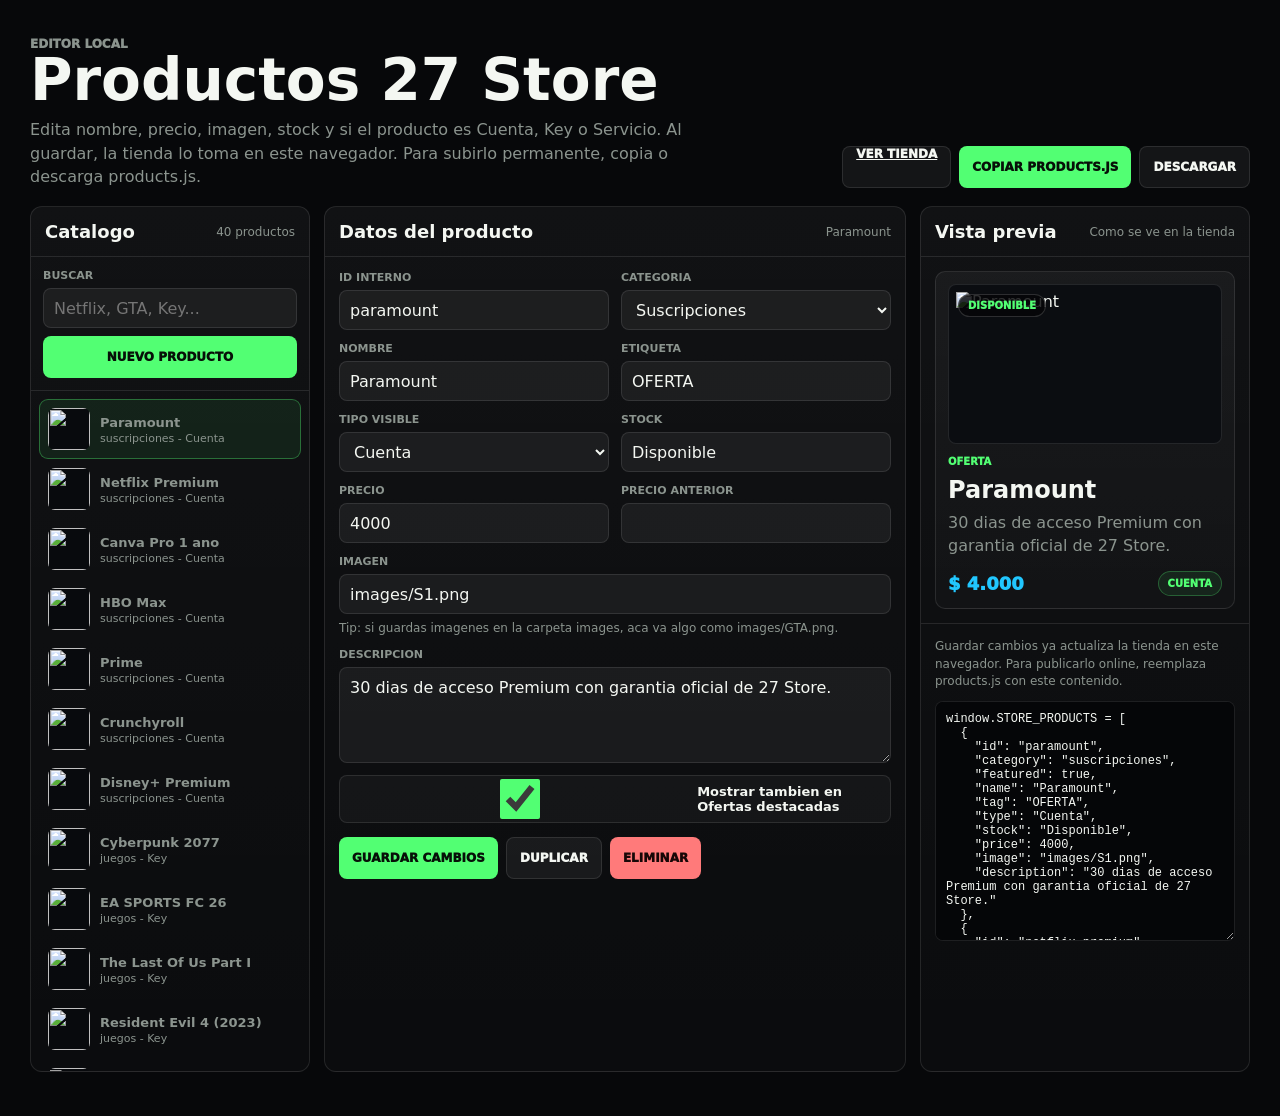
==== admin.html @ c6a61764 "Actualizar tienda completa" ====
<!DOCTYPE html>
<html lang="es">
<head>
  <meta charset="UTF-8">
  <meta name="viewport" content="width=device-width, initial-scale=1.0">
  <title>Editor 27 Store</title>
  <style>
    :root{--bg:#07080a;--panel:#101216;--line:rgba(255,255,255,.1);--text:#f4f7f2;--muted:#8b948e;--accent:#52ff73;--blue:#21c7ff;--danger:#ff7a7a}
    *{box-sizing:border-box}body{margin:0;min-height:100vh;background:var(--bg);color:var(--text);font-family:Inter,ui-sans-serif,system-ui,-apple-system,BlinkMacSystemFont,"Segoe UI",sans-serif}button,input,select,textarea{font:inherit}button{cursor:pointer;border:0}.wrap{width:min(1220px,calc(100% - 28px));margin:0 auto;padding:26px 0 44px}.top{display:flex;align-items:flex-end;justify-content:space-between;gap:18px;margin-bottom:18px}.eyebrow{margin:0 0 8px;color:var(--accent);font-size:12px;font-weight:1000;text-transform:uppercase}.top h1{margin:0;font-size:clamp(34px,5vw,58px);line-height:.95}.top p{margin:10px 0 0;max-width:680px;color:var(--muted);line-height:1.45}.top-actions{display:flex;gap:8px;flex-wrap:wrap}.btn{min-height:42px;border-radius:8px;padding:0 13px;background:var(--accent);color:#071008;font-size:12px;font-weight:1000;text-transform:uppercase}.btn.secondary{border:1px solid var(--line);background:rgba(255,255,255,.055);color:var(--text)}.btn.danger{background:var(--danger);color:#170707}.grid{display:grid;grid-template-columns:280px minmax(0,1fr) 330px;gap:14px}.panel{border:1px solid var(--line);border-radius:12px;background:linear-gradient(180deg,rgba(255,255,255,.045),rgba(255,255,255,.018));overflow:hidden}.panel-head{display:flex;align-items:center;justify-content:space-between;gap:10px;padding:14px;border-bottom:1px solid var(--line)}.panel-head h2{margin:0;font-size:18px}.small{color:var(--muted);font-size:12px}.list-tools{display:grid;gap:8px;padding:12px;border-bottom:1px solid var(--line)}.field{display:grid;gap:6px}.field label{color:var(--muted);font-size:11px;font-weight:900;text-transform:uppercase}.field input,.field select,.field textarea{width:100%;min-height:40px;border:1px solid var(--line);border-radius:8px;background:rgba(255,255,255,.055);color:var(--text);padding:0 10px}.field textarea{min-height:96px;padding:10px;resize:vertical}.product-list{max-height:680px;overflow:auto;padding:8px}.product-row{width:100%;display:grid;grid-template-columns:42px 1fr;gap:10px;align-items:center;border:1px solid transparent;border-radius:9px;padding:8px;background:transparent;color:var(--text);text-align:left}.product-row:hover,.product-row.active{border-color:rgba(82,255,115,.35);background:rgba(82,255,115,.08)}.product-row img{width:42px;height:42px;border-radius:7px;object-fit:contain;background:#080a0d}.product-row strong{display:block;font-size:13px}.product-row span{display:block;margin-top:2px;color:var(--muted);font-size:11px}.form-grid{display:grid;grid-template-columns:repeat(2,1fr);gap:12px;padding:14px}.field.wide{grid-column:1 / -1}.check-row{display:flex;align-items:center;gap:8px;min-height:40px;border:1px solid var(--line);border-radius:8px;background:rgba(255,255,255,.035);padding:0 10px;color:var(--text);font-size:13px;font-weight:800}.check-row input{accent-color:var(--accent)}.form-actions{display:flex;gap:8px;flex-wrap:wrap;padding:0 14px 14px}.preview{padding:14px}.card{position:relative;min-height:320px;display:flex;flex-direction:column;justify-content:space-between;border:1px solid var(--line);border-radius:10px;padding:12px;background:linear-gradient(180deg,rgba(255,255,255,.045),rgba(255,255,255,.018));overflow:hidden}.card img{width:100%;height:160px;object-fit:contain;object-position:center;border:1px solid var(--line);border-radius:8px;background:#0b0d11;padding:7px}.tag,.type,.stock{display:inline-flex;width:max-content;border-radius:999px;font-size:10px;font-weight:1000;text-transform:uppercase}.tag{margin-top:12px;color:var(--accent)}.type{border:1px solid rgba(82,255,115,.28);padding:6px 9px;background:rgba(82,255,115,.08);color:var(--accent)}.stock{position:absolute;top:22px;left:22px;border:1px solid rgba(255,255,255,.16);padding:5px 9px;background:rgba(5,6,8,.82);color:var(--accent)}.card h3{margin:7px 0;font-size:24px}.card p{margin:0;color:var(--muted);line-height:1.45}.price-row{display:flex;align-items:center;justify-content:space-between;gap:10px;margin-top:14px}.price{color:var(--blue);font-size:18px;font-weight:1000}.old{margin-left:6px;color:var(--muted);font-size:12px;text-decoration:line-through}.output{display:grid;gap:10px;padding:14px;border-top:1px solid var(--line)}.output textarea{width:100%;min-height:240px;border:1px solid var(--line);border-radius:8px;background:#050608;color:var(--text);padding:10px;font-family:Consolas,monospace;font-size:12px;resize:vertical}.status{min-height:18px;color:var(--muted);font-size:12px}.hint{margin:0;color:var(--muted);font-size:12px;line-height:1.45}.image-note{color:var(--muted);font-size:12px;line-height:1.35}@media (max-width:1020px){.grid{grid-template-columns:1fr}.product-list{max-height:320px}.top{display:grid}.form-grid{grid-template-columns:1fr}}@media (max-width:560px){.wrap{width:min(100% - 20px,1220px);padding-top:18px}.top-actions,.form-actions{display:grid}.btn{width:100%}}
  </style>
</head>
<body>
  <main class="wrap">
    <header class="top">
      <div>
        <p class="eyebrow">Editor local</p>
        <h1>Productos 27 Store</h1>
        <p>Edita nombre, precio, imagen, stock y si el producto es Cuenta, Key o Servicio. Al guardar, la tienda lo toma en este navegador. Para subirlo permanente, copia o descarga products.js.</p>
      </div>
      <div class="top-actions">
        <a class="btn secondary" href="index.html">Ver tienda</a>
        <button class="btn" id="copy-output" type="button">Copiar products.js</button>
        <button class="btn secondary" id="download-output" type="button">Descargar</button>
      </div>
    </header>

    <section class="grid">
      <aside class="panel">
        <div class="panel-head">
          <h2>Catalogo</h2>
          <span class="small" id="count-label"></span>
        </div>
        <div class="list-tools">
          <div class="field">
            <label for="search">Buscar</label>
            <input id="search" type="search" placeholder="Netflix, GTA, Key...">
          </div>
          <button class="btn" id="new-product" type="button">Nuevo producto</button>
        </div>
        <div class="product-list" id="product-list"></div>
      </aside>

      <section class="panel">
        <div class="panel-head">
          <h2>Datos del producto</h2>
          <span class="small" id="selected-label"></span>
        </div>
        <form class="form-grid" id="product-form">
          <div class="field">
            <label for="id">ID interno</label>
            <input id="id" name="id" required>
          </div>
          <div class="field">
            <label for="category">Categoria</label>
            <select id="category" name="category">
              <option value="suscripciones">Suscripciones</option>
              <option value="juegos">PC</option>
              <option value="ps">PS4/PS5</option>
              <option value="keys">Keys</option>
              <option value="social">Social</option>
            </select>
          </div>
          <div class="field">
            <label for="name">Nombre</label>
            <input id="name" name="name" required>
          </div>
          <div class="field">
            <label for="tag">Etiqueta</label>
            <input id="tag" name="tag" placeholder="OFERTA, PC, PS5...">
          </div>
          <div class="field">
            <label for="type">Tipo visible</label>
            <select id="type" name="type">
              <option>Cuenta</option>
              <option>Key</option>
              <option>Servicio</option>
            </select>
          </div>
          <div class="field">
            <label for="stock">Stock</label>
            <input id="stock" name="stock" placeholder="Disponible">
          </div>
          <div class="field">
            <label for="price">Precio</label>
            <input id="price" name="price" type="number" min="0" step="1">
          </div>
          <div class="field">
            <label for="oldPrice">Precio anterior</label>
            <input id="oldPrice" name="oldPrice" type="number" min="0" step="1">
          </div>
          <div class="field wide">
            <label for="image">Imagen</label>
            <input id="image" name="image" placeholder="images/mi-imagen.png">
            <span class="image-note">Tip: si guardas imagenes en la carpeta images, aca va algo como images/GTA.png.</span>
          </div>
          <div class="field wide">
            <label for="description">Descripcion</label>
            <textarea id="description" name="description"></textarea>
          </div>
          <label class="check-row field wide">
            <input id="featured" name="featured" type="checkbox">
            Mostrar tambien en Ofertas destacadas
          </label>
        </form>
        <div class="form-actions">
          <button class="btn" id="save-product" type="button">Guardar cambios</button>
          <button class="btn secondary" id="duplicate-product" type="button">Duplicar</button>
          <button class="btn danger" id="delete-product" type="button">Eliminar</button>
        </div>
      </section>

      <aside class="panel">
        <div class="panel-head">
          <h2>Vista previa</h2>
          <span class="small">Como se ve en la tienda</span>
        </div>
        <div class="preview">
          <article class="card">
            <span class="stock" id="preview-stock">Disponible</span>
            <img id="preview-image" src="" alt="">
            <div>
              <span class="tag" id="preview-tag">OFERTA</span>
              <h3 id="preview-name">Producto</h3>
              <p id="preview-description">Descripcion del producto.</p>
            </div>
            <div class="price-row">
              <strong class="price" id="preview-price">$0</strong>
              <span class="type" id="preview-type">Cuenta</span>
            </div>
          </article>
        </div>
        <div class="output">
          <p class="hint">Guardar cambios ya actualiza la tienda en este navegador. Para publicarlo online, reemplaza products.js con este contenido.</p>
          <textarea id="output" spellcheck="false"></textarea>
          <div class="status" id="status"></div>
        </div>
      </aside>
    </section>
  </main>

  <script src="products.js"></script>
  <script>
    const money = new Intl.NumberFormat("es-AR", { style: "currency", currency: "ARS", maximumFractionDigits: 0 });
    const PRODUCTS_KEY = "27store-products-v1";
    const loadSavedProducts = () => {
      try {
        const savedProducts = JSON.parse(localStorage.getItem(PRODUCTS_KEY) || "null");
        if (Array.isArray(savedProducts) && savedProducts.length > 0) return savedProducts;
      } catch { localStorage.removeItem(PRODUCTS_KEY); }
      return window.STORE_PRODUCTS || [];
    };
    const products = loadSavedProducts().map((product) => ({ ...product }));
    const fields = ["id", "category", "name", "tag", "type", "stock", "price", "oldPrice", "image", "description"];
    let selectedIndex = 0;

    const list = document.querySelector("#product-list");
    const form = document.querySelector("#product-form");
    const search = document.querySelector("#search");
    const output = document.querySelector("#output");
    const status = document.querySelector("#status");
    const countLabel = document.querySelector("#count-label");
    const selectedLabel = document.querySelector("#selected-label");

    const slugify = (value) => String(value || "producto").toLowerCase().normalize("NFD").replace(/[\u0300-\u036f]/g, "").replace(/[^a-z0-9]+/g, "-").replace(/^-+|-+$/g, "") || "producto";
    const formatPrice = (value) => Number(value) > 0 ? money.format(Number(value)) : "A consultar";
    const current = () => products[selectedIndex] || products[0];
    const safeNumber = (value) => Math.max(0, Number(value) || 0);

    const makeExport = () => `window.STORE_PRODUCTS = ${JSON.stringify(products, null, 2)};\n`;
    const persistProducts = () => {
      localStorage.setItem(PRODUCTS_KEY, JSON.stringify(products));
    };

    const updateOutput = () => {
      output.value = makeExport();
      countLabel.textContent = `${products.length} productos`;
    };

    const renderList = () => {
      const term = search.value.trim().toLowerCase();
      list.innerHTML = products.map((product, index) => ({ product, index }))
        .filter(({ product }) => !term || `${product.name} ${product.category} ${product.type} ${product.tag}`.toLowerCase().includes(term))
        .map(({ product, index }) => `
          <button class="product-row ${index === selectedIndex ? "active" : ""}" type="button" data-index="${index}">
            <img src="${product.image || ""}" alt="">
            <span><strong>${product.name || "Sin nombre"}</strong><span>${product.category} - ${product.type || "Sin tipo"}</span></span>
          </button>`).join("") || '<p class="hint">No hay productos con esa busqueda.</p>';
    };

    const fillForm = () => {
      const product = current();
      if (!product) return;
      fields.forEach((name) => { form.elements[name].value = product[name] ?? ""; });
      form.elements.featured.checked = Boolean(product.featured);
      selectedLabel.textContent = product.name || "Producto nuevo";
      renderPreview();
    };

    const readForm = () => {
      const product = {
        id: slugify(form.elements.id.value || form.elements.name.value),
        category: form.elements.category.value,
        name: form.elements.name.value.trim() || "Producto nuevo",
        tag: form.elements.tag.value.trim() || form.elements.category.value,
        type: form.elements.type.value,
        stock: form.elements.stock.value.trim() || "Disponible",
        price: safeNumber(form.elements.price.value),
        image: form.elements.image.value.trim(),
        description: form.elements.description.value.trim()
      };
      const oldPrice = safeNumber(form.elements.oldPrice.value);
      if (oldPrice > 0) product.oldPrice = oldPrice;
      if (form.elements.featured.checked) product.featured = true;
      return product;
    };

    const renderPreview = () => {
      const product = readForm();
      document.querySelector("#preview-stock").textContent = product.stock;
      document.querySelector("#preview-image").src = product.image;
      document.querySelector("#preview-image").alt = product.name;
      document.querySelector("#preview-tag").textContent = product.tag;
      document.querySelector("#preview-name").textContent = product.name;
      document.querySelector("#preview-description").textContent = product.description || "Sin descripcion.";
      document.querySelector("#preview-price").innerHTML = `${formatPrice(product.price)}${product.oldPrice ? ` <span class="old">${formatPrice(product.oldPrice)}</span>` : ""}`;
      document.querySelector("#preview-type").textContent = product.type;
    };

    const saveCurrent = () => {
      const updatedProduct = readForm();
      products[selectedIndex] = updatedProduct;
      selectedIndex = products.findIndex((product) => product === updatedProduct);
      if (selectedIndex < 0) selectedIndex = 0;
      persistProducts();
      renderList();
      fillForm();
      updateOutput();
      status.textContent = "Cambios guardados. Si abris la tienda en este navegador, ya aparecen.";
    };

    const selectProduct = (index) => {
      selectedIndex = index;
      renderList();
      fillForm();
      status.textContent = "";
    };

    list.addEventListener("click", (event) => {
      const row = event.target.closest("[data-index]");
      if (row) selectProduct(Number(row.dataset.index));
    });
    search.addEventListener("input", renderList);
    form.addEventListener("input", () => { renderPreview(); status.textContent = "Tenes cambios sin guardar."; });
    document.querySelector("#save-product").addEventListener("click", saveCurrent);
    document.querySelector("#new-product").addEventListener("click", () => {
      products.unshift({ id: "producto-nuevo", category: "juegos", name: "Producto nuevo", tag: "PC", type: "Key", stock: "Disponible", price: 0, image: "images/", description: "Descripcion del producto." });
      selectedIndex = 0;
      search.value = "";
      renderList();
      fillForm();
      persistProducts();
      updateOutput();
      status.textContent = "Producto nuevo creado. Completa los datos y toca Guardar cambios.";
    });
    document.querySelector("#duplicate-product").addEventListener("click", () => {
      const copy = { ...readForm(), id: `${slugify(form.elements.name.value)}-copia`, name: `${form.elements.name.value || "Producto"} copia` };
      products.splice(selectedIndex + 1, 0, copy);
      selectProduct(selectedIndex + 1);
      persistProducts();
      updateOutput();
      status.textContent = "Producto duplicado. Ajusta los datos y toca Guardar cambios.";
    });
    document.querySelector("#delete-product").addEventListener("click", () => {
      if (products.length <= 1) return;
      products.splice(selectedIndex, 1);
      selectedIndex = Math.max(0, selectedIndex - 1);
      renderList();
      fillForm();
      persistProducts();
      updateOutput();
      status.textContent = "Producto eliminado del editor.";
    });
    document.querySelector("#copy-output").addEventListener("click", async () => {
      saveCurrent();
      await navigator.clipboard.writeText(output.value);
      status.textContent = "products.js copiado al portapapeles.";
    });
    document.querySelector("#download-output").addEventListener("click", () => {
      saveCurrent();
      const blob = new Blob([output.value], { type: "text/javascript" });
      const link = document.createElement("a");
      link.href = URL.createObjectURL(blob);
      link.download = "products.js";
      link.click();
      URL.revokeObjectURL(link.href);
      status.textContent = "Archivo descargado como products.js.";
    });

    renderList();
    fillForm();
    updateOutput();
  </script>
</body>
</html>
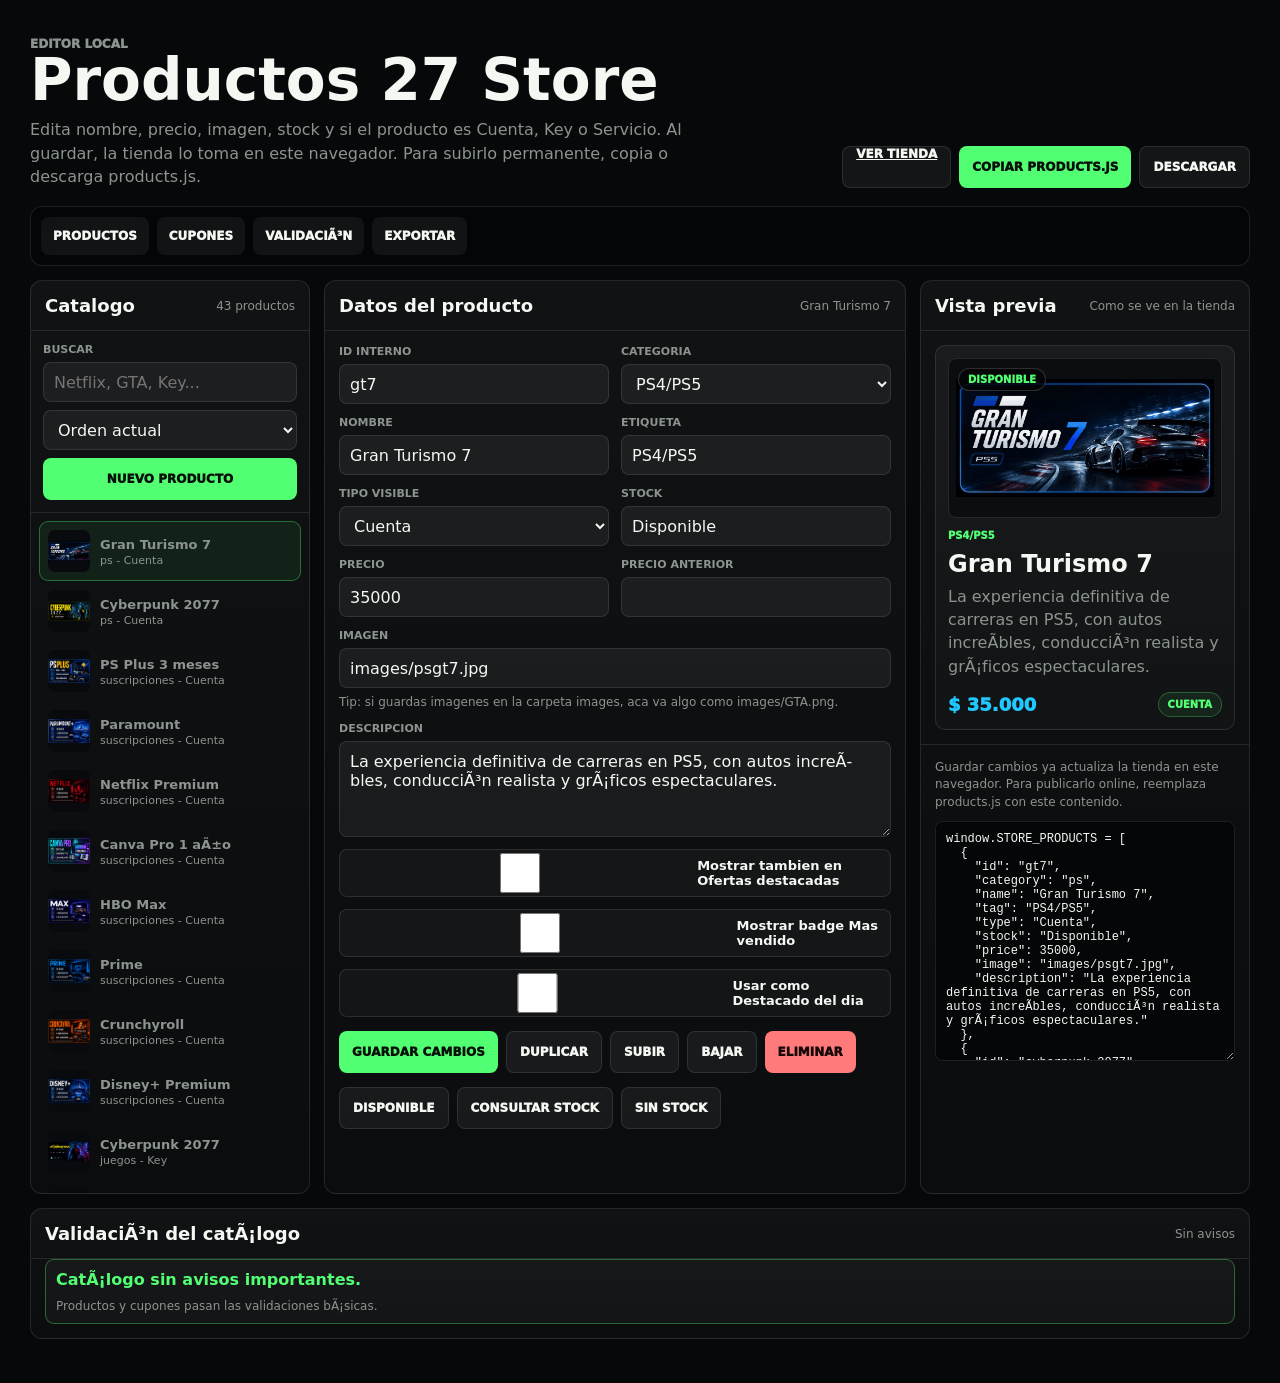
==== commit 03667335: "Add files via upload" ====
--- a/admin.html
+++ b/admin.html
@@ -1,4 +1,4 @@
-<!DOCTYPE html>
+﻿<!DOCTYPE html>
 <html lang="es">
 <head>
   <meta charset="UTF-8">
@@ -6,8 +6,9 @@
   <title>Editor 27 Store</title>
   <style>
     :root{--bg:#07080a;--panel:#101216;--line:rgba(255,255,255,.1);--text:#f4f7f2;--muted:#8b948e;--accent:#52ff73;--blue:#21c7ff;--danger:#ff7a7a}
-    *{box-sizing:border-box}body{margin:0;min-height:100vh;background:var(--bg);color:var(--text);font-family:Inter,ui-sans-serif,system-ui,-apple-system,BlinkMacSystemFont,"Segoe UI",sans-serif}button,input,select,textarea{font:inherit}button{cursor:pointer;border:0}.wrap{width:min(1220px,calc(100% - 28px));margin:0 auto;padding:26px 0 44px}.top{display:flex;align-items:flex-end;justify-content:space-between;gap:18px;margin-bottom:18px}.eyebrow{margin:0 0 8px;color:var(--accent);font-size:12px;font-weight:1000;text-transform:uppercase}.top h1{margin:0;font-size:clamp(34px,5vw,58px);line-height:.95}.top p{margin:10px 0 0;max-width:680px;color:var(--muted);line-height:1.45}.top-actions{display:flex;gap:8px;flex-wrap:wrap}.btn{min-height:42px;border-radius:8px;padding:0 13px;background:var(--accent);color:#071008;font-size:12px;font-weight:1000;text-transform:uppercase}.btn.secondary{border:1px solid var(--line);background:rgba(255,255,255,.055);color:var(--text)}.btn.danger{background:var(--danger);color:#170707}.grid{display:grid;grid-template-columns:280px minmax(0,1fr) 330px;gap:14px}.panel{border:1px solid var(--line);border-radius:12px;background:linear-gradient(180deg,rgba(255,255,255,.045),rgba(255,255,255,.018));overflow:hidden}.panel-head{display:flex;align-items:center;justify-content:space-between;gap:10px;padding:14px;border-bottom:1px solid var(--line)}.panel-head h2{margin:0;font-size:18px}.small{color:var(--muted);font-size:12px}.list-tools{display:grid;gap:8px;padding:12px;border-bottom:1px solid var(--line)}.field{display:grid;gap:6px}.field label{color:var(--muted);font-size:11px;font-weight:900;text-transform:uppercase}.field input,.field select,.field textarea{width:100%;min-height:40px;border:1px solid var(--line);border-radius:8px;background:rgba(255,255,255,.055);color:var(--text);padding:0 10px}.field textarea{min-height:96px;padding:10px;resize:vertical}.product-list{max-height:680px;overflow:auto;padding:8px}.product-row{width:100%;display:grid;grid-template-columns:42px 1fr;gap:10px;align-items:center;border:1px solid transparent;border-radius:9px;padding:8px;background:transparent;color:var(--text);text-align:left}.product-row:hover,.product-row.active{border-color:rgba(82,255,115,.35);background:rgba(82,255,115,.08)}.product-row img{width:42px;height:42px;border-radius:7px;object-fit:contain;background:#080a0d}.product-row strong{display:block;font-size:13px}.product-row span{display:block;margin-top:2px;color:var(--muted);font-size:11px}.form-grid{display:grid;grid-template-columns:repeat(2,1fr);gap:12px;padding:14px}.field.wide{grid-column:1 / -1}.check-row{display:flex;align-items:center;gap:8px;min-height:40px;border:1px solid var(--line);border-radius:8px;background:rgba(255,255,255,.035);padding:0 10px;color:var(--text);font-size:13px;font-weight:800}.check-row input{accent-color:var(--accent)}.form-actions{display:flex;gap:8px;flex-wrap:wrap;padding:0 14px 14px}.preview{padding:14px}.card{position:relative;min-height:320px;display:flex;flex-direction:column;justify-content:space-between;border:1px solid var(--line);border-radius:10px;padding:12px;background:linear-gradient(180deg,rgba(255,255,255,.045),rgba(255,255,255,.018));overflow:hidden}.card img{width:100%;height:160px;object-fit:contain;object-position:center;border:1px solid var(--line);border-radius:8px;background:#0b0d11;padding:7px}.tag,.type,.stock{display:inline-flex;width:max-content;border-radius:999px;font-size:10px;font-weight:1000;text-transform:uppercase}.tag{margin-top:12px;color:var(--accent)}.type{border:1px solid rgba(82,255,115,.28);padding:6px 9px;background:rgba(82,255,115,.08);color:var(--accent)}.stock{position:absolute;top:22px;left:22px;border:1px solid rgba(255,255,255,.16);padding:5px 9px;background:rgba(5,6,8,.82);color:var(--accent)}.card h3{margin:7px 0;font-size:24px}.card p{margin:0;color:var(--muted);line-height:1.45}.price-row{display:flex;align-items:center;justify-content:space-between;gap:10px;margin-top:14px}.price{color:var(--blue);font-size:18px;font-weight:1000}.old{margin-left:6px;color:var(--muted);font-size:12px;text-decoration:line-through}.output{display:grid;gap:10px;padding:14px;border-top:1px solid var(--line)}.output textarea{width:100%;min-height:240px;border:1px solid var(--line);border-radius:8px;background:#050608;color:var(--text);padding:10px;font-family:Consolas,monospace;font-size:12px;resize:vertical}.status{min-height:18px;color:var(--muted);font-size:12px}.hint{margin:0;color:var(--muted);font-size:12px;line-height:1.45}.image-note{color:var(--muted);font-size:12px;line-height:1.35}@media (max-width:1020px){.grid{grid-template-columns:1fr}.product-list{max-height:320px}.top{display:grid}.form-grid{grid-template-columns:1fr}}@media (max-width:560px){.wrap{width:min(100% - 20px,1220px);padding-top:18px}.top-actions,.form-actions{display:grid}.btn{width:100%}}
-  </style>
+    *{box-sizing:border-box}body{margin:0;min-height:100vh;background:var(--bg);color:var(--text);font-family:Inter,ui-sans-serif,system-ui,-apple-system,BlinkMacSystemFont,"Segoe UI",sans-serif}button,input,select,textarea{font:inherit}button{cursor:pointer;border:0}.wrap{width:min(1220px,calc(100% - 28px));margin:0 auto;padding:26px 0 44px}.top{display:flex;align-items:flex-end;justify-content:space-between;gap:18px;margin-bottom:18px}.eyebrow{margin:0 0 8px;color:var(--accent);font-size:12px;font-weight:1000;text-transform:uppercase}.top h1{margin:0;font-size:clamp(34px,5vw,58px);line-height:.95}.top p{margin:10px 0 0;max-width:680px;color:var(--muted);line-height:1.45}.top-actions{display:flex;gap:8px;flex-wrap:wrap}.btn{min-height:42px;border-radius:8px;padding:0 13px;background:var(--accent);color:#071008;font-size:12px;font-weight:1000;text-transform:uppercase}.btn.secondary{border:1px solid var(--line);background:rgba(255,255,255,.055);color:var(--text)}.btn.danger{background:var(--danger);color:#170707}.grid{display:grid;grid-template-columns:280px minmax(0,1fr) 330px;gap:14px}.panel{border:1px solid var(--line);border-radius:12px;background:linear-gradient(180deg,rgba(255,255,255,.045),rgba(255,255,255,.018));overflow:hidden}.panel-head{display:flex;align-items:center;justify-content:space-between;gap:10px;padding:14px;border-bottom:1px solid var(--line)}.panel-head h2{margin:0;font-size:18px}.small{color:var(--muted);font-size:12px}.list-tools{display:grid;gap:8px;padding:12px;border-bottom:1px solid var(--line)}.list-tools select{min-height:40px;border:1px solid var(--line);border-radius:8px;background:rgba(255,255,255,.055);color:var(--text);padding:0 10px}.field{display:grid;gap:6px}.field label{color:var(--muted);font-size:11px;font-weight:900;text-transform:uppercase}.field input,.field select,.field textarea{width:100%;min-height:40px;border:1px solid var(--line);border-radius:8px;background:rgba(255,255,255,.055);color:var(--text);padding:0 10px}.field textarea{min-height:96px;padding:10px;resize:vertical}.product-list{max-height:680px;overflow:auto;padding:8px}.product-row{width:100%;display:grid;grid-template-columns:42px 1fr;gap:10px;align-items:center;border:1px solid transparent;border-radius:9px;padding:8px;background:transparent;color:var(--text);text-align:left}.product-row:hover,.product-row.active{border-color:rgba(82,255,115,.35);background:rgba(82,255,115,.08)}.product-row img{width:42px;height:42px;border-radius:7px;object-fit:contain;background:#080a0d}.product-row strong{display:block;font-size:13px}.product-row span{display:block;margin-top:2px;color:var(--muted);font-size:11px}.form-grid{display:grid;grid-template-columns:repeat(2,1fr);gap:12px;padding:14px}.field.wide{grid-column:1 / -1}.check-row{display:flex;align-items:center;gap:8px;min-height:40px;border:1px solid var(--line);border-radius:8px;background:rgba(255,255,255,.035);padding:0 10px;color:var(--text);font-size:13px;font-weight:800}.check-row input{accent-color:var(--accent)}.form-actions,.quick-actions{display:flex;gap:8px;flex-wrap:wrap;padding:0 14px 14px}.quick-actions{padding-top:0}.preview{padding:14px}.card{position:relative;min-height:320px;display:flex;flex-direction:column;justify-content:space-between;border:1px solid var(--line);border-radius:10px;padding:12px;background:linear-gradient(180deg,rgba(255,255,255,.045),rgba(255,255,255,.018));overflow:hidden}.card img{width:100%;height:160px;object-fit:contain;object-position:center;border:1px solid var(--line);border-radius:8px;background:#0b0d11;padding:7px}.tag,.type,.stock{display:inline-flex;width:max-content;border-radius:999px;font-size:10px;font-weight:1000;text-transform:uppercase}.tag{margin-top:12px;color:var(--accent)}.type{border:1px solid rgba(82,255,115,.28);padding:6px 9px;background:rgba(82,255,115,.08);color:var(--accent)}.stock{position:absolute;top:22px;left:22px;border:1px solid rgba(255,255,255,.16);padding:5px 9px;background:rgba(5,6,8,.82);color:var(--accent)}.card h3{margin:7px 0;font-size:24px}.card p{margin:0;color:var(--muted);line-height:1.45}.price-row{display:flex;align-items:center;justify-content:space-between;gap:10px;margin-top:14px}.price{color:var(--blue);font-size:18px;font-weight:1000}.old{margin-left:6px;color:var(--muted);font-size:12px;text-decoration:line-through}.output{display:grid;gap:10px;padding:14px;border-top:1px solid var(--line)}.output textarea{width:100%;min-height:240px;border:1px solid var(--line);border-radius:8px;background:#050608;color:var(--text);padding:10px;font-family:Consolas,monospace;font-size:12px;resize:vertical}.status{min-height:18px;color:var(--muted);font-size:12px}.hint{margin:0;color:var(--muted);font-size:12px;line-height:1.45}.image-note{color:var(--muted);font-size:12px;line-height:1.35}.coupon-panel,.validation-panel{margin-top:14px}.coupon-grid{display:grid;grid-template-columns:1fr 140px 140px auto;gap:10px;align-items:end;padding:14px}.coupon-list,.validation-list{display:grid;gap:8px;padding:0 14px 14px}.coupon-row,.validation-row{display:grid;grid-template-columns:1fr auto auto;gap:10px;align-items:center;border:1px solid var(--line);border-radius:9px;padding:10px;background:rgba(255,255,255,.035)}.validation-row{grid-template-columns:1fr}.validation-row.ok{border-color:rgba(82,255,115,.35);color:var(--accent)}.validation-row.warn{border-color:rgba(255,206,82,.35);color:var(--warn)}.coupon-row strong{display:block}.coupon-row span,.validation-row span{color:var(--muted);font-size:12px}.coupon-row button{min-height:34px;border-radius:8px;padding:0 10px;background:var(--danger);color:#170707;font-size:11px;font-weight:1000;text-transform:uppercase}@media (max-width:1020px){.grid{grid-template-columns:1fr}.product-list{max-height:320px}.top{display:grid}.form-grid,.coupon-grid{grid-template-columns:1fr}}@media (max-width:560px){.wrap{width:min(100% - 20px,1220px);padding-top:18px}.top-actions,.form-actions,.quick-actions{display:grid}.btn{width:100%}.coupon-row{grid-template-columns:1fr}}
+    .admin-tabs{position:sticky;top:0;z-index:10;display:flex;gap:8px;margin:0 0 14px;padding:10px;border:1px solid var(--line);border-radius:12px;background:rgba(5,6,8,.92);backdrop-filter:blur(12px)}.admin-tabs a{min-height:38px;display:inline-flex;align-items:center;border-radius:8px;padding:0 12px;background:rgba(255,255,255,.055);color:var(--text);font-size:12px;font-weight:1000;text-decoration:none;text-transform:uppercase}.admin-tabs a:hover{background:rgba(82,255,115,.12);color:var(--accent)}.panel{scroll-margin-top:76px}.card p{white-space:pre-line}.price-now{color:var(--blue);font-weight:1000}.price-before{display:inline-block;margin-left:6px;color:var(--muted);font-size:12px;font-weight:900;text-decoration:line-through;text-decoration-thickness:2px;opacity:.78}@media (max-width:560px){.admin-tabs{overflow-x:auto}.admin-tabs a{white-space:nowrap}}
+  .coupon-panel,.side-nav a[href="#cupones-admin"]{display:none!important}</style>
 </head>
 <body>
   <main class="wrap">
@@ -24,7 +25,14 @@
       </div>
     </header>
 
-    <section class="grid">
+    <nav class="admin-tabs" aria-label="Secciones del admin">
+      <a href="#productos-admin">Productos</a>
+      <a href="#cupones-admin">Cupones</a>
+      <a href="#validacion-admin">ValidaciÃ³n</a>
+      <a href="#exportar-admin">Exportar</a>
+    </nav>
+
+    <section class="grid" id="productos-admin">
       <aside class="panel">
         <div class="panel-head">
           <h2>Catalogo</h2>
@@ -35,6 +43,12 @@
             <label for="search">Buscar</label>
             <input id="search" type="search" placeholder="Netflix, GTA, Key...">
           </div>
+          <select id="sort-by" aria-label="Ordenar productos">
+            <option value="order">Orden actual</option>
+            <option value="name">Nombre A-Z</option>
+            <option value="price-asc">Precio menor</option>
+            <option value="price-desc">Precio mayor</option>
+          </select>
           <button class="btn" id="new-product" type="button">Nuevo producto</button>
         </div>
         <div class="product-list" id="product-list"></div>
@@ -101,11 +115,26 @@
             <input id="featured" name="featured" type="checkbox">
             Mostrar tambien en Ofertas destacadas
           </label>
+          <label class="check-row field wide">
+            <input id="bestSeller" name="bestSeller" type="checkbox">
+            Mostrar badge Mas vendido
+          </label>
+          <label class="check-row field wide">
+            <input id="dailyDeal" name="dailyDeal" type="checkbox">
+            Usar como Destacado del dia
+          </label>
         </form>
         <div class="form-actions">
           <button class="btn" id="save-product" type="button">Guardar cambios</button>
           <button class="btn secondary" id="duplicate-product" type="button">Duplicar</button>
+          <button class="btn secondary" id="move-up" type="button">Subir</button>
+          <button class="btn secondary" id="move-down" type="button">Bajar</button>
           <button class="btn danger" id="delete-product" type="button">Eliminar</button>
+        </div>
+        <div class="quick-actions" aria-label="Stock rapido">
+          <button class="btn secondary" type="button" data-stock-value="Disponible">Disponible</button>
+          <button class="btn secondary" type="button" data-stock-value="Consultar stock">Consultar stock</button>
+          <button class="btn secondary" type="button" data-stock-value="Sin stock">Sin stock</button>
         </div>
       </section>
 
@@ -129,12 +158,46 @@
             </div>
           </article>
         </div>
-        <div class="output">
+        <div class="output" id="exportar-admin">
           <p class="hint">Guardar cambios ya actualiza la tienda en este navegador. Para publicarlo online, reemplaza products.js con este contenido.</p>
           <textarea id="output" spellcheck="false"></textarea>
           <div class="status" id="status"></div>
         </div>
       </aside>
+    </section>
+
+    <section class="panel coupon-panel" id="cupones-admin">
+      <div class="panel-head">
+        <h2>Cupones</h2>
+        <span class="small" id="coupon-count"></span>
+      </div>
+      <div class="coupon-grid">
+        <div class="field">
+          <label for="coupon-code">Codigo</label>
+          <input id="coupon-code" placeholder="27STORE">
+        </div>
+        <div class="field">
+          <label for="coupon-kind">Tipo</label>
+          <select id="coupon-kind">
+            <option value="percent">Porcentaje</option>
+            <option value="amount">Monto fijo</option>
+          </select>
+        </div>
+        <div class="field">
+          <label for="coupon-value">Valor</label>
+          <input id="coupon-value" type="number" min="0" step="1" placeholder="10">
+        </div>
+        <button class="btn" id="save-coupon" type="button">Guardar cupÃ³n</button>
+      </div>
+      <div class="coupon-list" id="coupon-list"></div>
+    </section>
+
+    <section class="panel validation-panel" id="validacion-admin">
+      <div class="panel-head">
+        <h2>ValidaciÃ³n del catÃ¡logo</h2>
+        <span class="small" id="validation-count"></span>
+      </div>
+      <div class="validation-list" id="validation-list"></div>
     </section>
   </main>
 
@@ -142,6 +205,14 @@
   <script>
     const money = new Intl.NumberFormat("es-AR", { style: "currency", currency: "ARS", maximumFractionDigits: 0 });
     const PRODUCTS_KEY = "27store-products-v1";
+    const COUPONS_KEY = "27store-coupons-v1";
+    const DEFAULT_COUPONS = window.STORE_COUPONS || {
+      "27STORE": { label: "27STORE", percent: 10 },
+      "AMIGO27": { label: "AMIGO27", percent: 15 },
+      "STREAMING": { label: "STREAMING", percent: 5 },
+      "MILOFF": { label: "MILOFF", amount: 1000 },
+      "5000OFF": { label: "5000OFF", amount: 5000 }
+    };
     const loadSavedProducts = () => {
       try {
         const savedProducts = JSON.parse(localStorage.getItem(PRODUCTS_KEY) || "null");
@@ -150,35 +221,120 @@
       return window.STORE_PRODUCTS || [];
     };
     const products = loadSavedProducts().map((product) => ({ ...product }));
+    const loadSavedCoupons = () => {
+      try {
+        const savedCoupons = JSON.parse(localStorage.getItem(COUPONS_KEY) || "null");
+        if (savedCoupons && typeof savedCoupons === "object") return savedCoupons;
+      } catch { localStorage.removeItem(COUPONS_KEY); }
+      return { ...DEFAULT_COUPONS };
+    };
+    const coupons = loadSavedCoupons();
     const fields = ["id", "category", "name", "tag", "type", "stock", "price", "oldPrice", "image", "description"];
+    const booleanFields = ["featured", "bestSeller", "dailyDeal"];
     let selectedIndex = 0;
+    let activeSort = "order";
 
     const list = document.querySelector("#product-list");
     const form = document.querySelector("#product-form");
     const search = document.querySelector("#search");
+    const sortBy = document.querySelector("#sort-by");
     const output = document.querySelector("#output");
     const status = document.querySelector("#status");
     const countLabel = document.querySelector("#count-label");
     const selectedLabel = document.querySelector("#selected-label");
+    const couponList = document.querySelector("#coupon-list");
+    const couponCount = document.querySelector("#coupon-count");
+    const couponCode = document.querySelector("#coupon-code");
+    const couponKind = document.querySelector("#coupon-kind");
+    const couponValue = document.querySelector("#coupon-value");
+    const validationList = document.querySelector("#validation-list");
+    const validationCount = document.querySelector("#validation-count");
 
     const slugify = (value) => String(value || "producto").toLowerCase().normalize("NFD").replace(/[\u0300-\u036f]/g, "").replace(/[^a-z0-9]+/g, "-").replace(/^-+|-+$/g, "") || "producto";
     const formatPrice = (value) => Number(value) > 0 ? money.format(Number(value)) : "A consultar";
+    const priceTemplate = (product) => `<span class="price-now">${formatPrice(product.price)}</span>${product.oldPrice ? ` <span class="price-before">${formatPrice(product.oldPrice)}</span>` : ""}`;
     const current = () => products[selectedIndex] || products[0];
     const safeNumber = (value) => Math.max(0, Number(value) || 0);
-
-    const makeExport = () => `window.STORE_PRODUCTS = ${JSON.stringify(products, null, 2)};\n`;
+    const sortEntries = () => {
+      const entries = products.map((product, index) => ({ product, index }));
+      if (activeSort === "name") return entries.sort((a, b) => (a.product.name || "").localeCompare(b.product.name || "", "es"));
+      if (activeSort === "price-asc") return entries.sort((a, b) => (Number(a.product.price) || 0) - (Number(b.product.price) || 0) || (a.product.name || "").localeCompare(b.product.name || "", "es"));
+      if (activeSort === "price-desc") return entries.sort((a, b) => (Number(b.product.price) || 0) - (Number(a.product.price) || 0) || (a.product.name || "").localeCompare(b.product.name || "", "es"));
+      return entries;
+    };
+
+    const makeExport = () => `window.STORE_PRODUCTS = ${JSON.stringify(products, null, 2)};\n\nwindow.STORE_COUPONS = ${JSON.stringify(coupons, null, 2)};\n`;
     const persistProducts = () => {
       localStorage.setItem(PRODUCTS_KEY, JSON.stringify(products));
+    };
+    const persistCoupons = () => {
+      localStorage.setItem(COUPONS_KEY, JSON.stringify(coupons));
     };
 
     const updateOutput = () => {
       output.value = makeExport();
       countLabel.textContent = `${products.length} productos`;
+      renderValidation();
+    };
+
+    const renderValidation = () => {
+      const issues = [];
+      const ids = products.map((product) => product.id).filter(Boolean);
+      const duplicateIds = [...new Set(ids.filter((id, index) => ids.indexOf(id) !== index))];
+      duplicateIds.forEach((id) => issues.push({ level: "warn", title: `ID duplicado: ${id}`, detail: "Cambialo para que carrito y admin no confundan productos." }));
+      products.forEach((product, index) => {
+        const label = product.name || `Producto ${index + 1}`;
+        if (!product.id) issues.push({ level: "warn", title: `${label}: falta ID`, detail: "El ID interno es necesario para carrito, ediciÃ³n y enlaces." });
+        if (!product.name) issues.push({ level: "warn", title: `${label}: falta nombre`, detail: "AgregÃ¡ un nombre visible para el catÃ¡logo." });
+        if (!product.image || product.image === "images/") issues.push({ level: "warn", title: `${label}: falta imagen`, detail: "UsÃ¡ una ruta como images/producto.png." });
+        if (Number(product.oldPrice) > 0 && Number(product.oldPrice) <= Number(product.price || 0)) issues.push({ level: "warn", title: `${label}: precio anterior bajo`, detail: "El precio anterior deberÃ­a ser mayor que el precio actual." });
+        if (Number(product.price) <= 0 && product.stock === "Disponible") issues.push({ level: "warn", title: `${label}: precio a consultar con stock disponible`, detail: "RevisÃ¡ si deberÃ­a tener precio o stock 'Consultar stock'." });
+      });
+      Object.entries(coupons).forEach(([code, coupon]) => {
+        if (!code || !coupon.label) issues.push({ level: "warn", title: `CupÃ³n invÃ¡lido: ${code || "sin cÃ³digo"}`, detail: "Todo cupÃ³n necesita cÃ³digo y label." });
+        if (!coupon.amount && !coupon.percent) issues.push({ level: "warn", title: `CupÃ³n ${code}: sin descuento`, detail: "AsignÃ¡ porcentaje o monto fijo." });
+      });
+      validationCount.textContent = issues.length ? `${issues.length} avisos` : "Sin avisos";
+      validationList.innerHTML = issues.length
+        ? issues.map((issue) => `<div class="validation-row ${issue.level}"><strong>${issue.title}</strong><span>${issue.detail}</span></div>`).join("")
+        : '<div class="validation-row ok"><strong>CatÃ¡logo sin avisos importantes.</strong><span>Productos y cupones pasan las validaciones bÃ¡sicas.</span></div>';
+    };
+
+    const renderCoupons = () => {
+      const entries = Object.entries(coupons);
+      couponCount.textContent = `${entries.length} cupones`;
+      couponList.innerHTML = entries.map(([code, coupon]) => {
+        const detail = coupon.amount ? `${money.format(coupon.amount)} de descuento` : `${coupon.percent || 0}% de descuento`;
+        return `
+          <div class="coupon-row">
+            <div><strong>${code}</strong><span>${detail}</span></div>
+            <button type="button" data-edit-coupon="${code}">Editar</button>
+            <button type="button" data-delete-coupon="${code}">Eliminar</button>
+          </div>`;
+      }).join("") || '<p class="hint">Todavia no hay cupones creados.</p>';
+    };
+
+    const saveCoupon = () => {
+      const code = couponCode.value.trim().toUpperCase().replace(/[^A-Z0-9_-]/g, "");
+      const value = safeNumber(couponValue.value);
+      if (!code || value <= 0) {
+        status.textContent = "Completa codigo y valor para guardar el cupon.";
+        return;
+      }
+      coupons[code] = couponKind.value === "amount"
+        ? { label: code, amount: value }
+        : { label: code, percent: value };
+      persistCoupons();
+      couponCode.value = "";
+      couponValue.value = "";
+      renderCoupons();
+      updateOutput();
+      status.textContent = `Cupon ${code} guardado.`;
     };
 
     const renderList = () => {
       const term = search.value.trim().toLowerCase();
-      list.innerHTML = products.map((product, index) => ({ product, index }))
+      list.innerHTML = sortEntries()
         .filter(({ product }) => !term || `${product.name} ${product.category} ${product.type} ${product.tag}`.toLowerCase().includes(term))
         .map(({ product, index }) => `
           <button class="product-row ${index === selectedIndex ? "active" : ""}" type="button" data-index="${index}">
@@ -191,7 +347,7 @@
       const product = current();
       if (!product) return;
       fields.forEach((name) => { form.elements[name].value = product[name] ?? ""; });
-      form.elements.featured.checked = Boolean(product.featured);
+      booleanFields.forEach((name) => { form.elements[name].checked = Boolean(product[name]); });
       selectedLabel.textContent = product.name || "Producto nuevo";
       renderPreview();
     };
@@ -210,7 +366,9 @@
       };
       const oldPrice = safeNumber(form.elements.oldPrice.value);
       if (oldPrice > 0) product.oldPrice = oldPrice;
-      if (form.elements.featured.checked) product.featured = true;
+      booleanFields.forEach((name) => {
+        if (form.elements[name].checked) product[name] = true;
+      });
       return product;
     };
 
@@ -222,12 +380,17 @@
       document.querySelector("#preview-tag").textContent = product.tag;
       document.querySelector("#preview-name").textContent = product.name;
       document.querySelector("#preview-description").textContent = product.description || "Sin descripcion.";
-      document.querySelector("#preview-price").innerHTML = `${formatPrice(product.price)}${product.oldPrice ? ` <span class="old">${formatPrice(product.oldPrice)}</span>` : ""}`;
+      document.querySelector("#preview-price").innerHTML = priceTemplate(product);
       document.querySelector("#preview-type").textContent = product.type;
     };
 
     const saveCurrent = () => {
       const updatedProduct = readForm();
+      if (updatedProduct.dailyDeal) {
+        products.forEach((product, index) => {
+          if (index !== selectedIndex) delete product.dailyDeal;
+        });
+      }
       products[selectedIndex] = updatedProduct;
       selectedIndex = products.findIndex((product) => product === updatedProduct);
       if (selectedIndex < 0) selectedIndex = 0;
@@ -235,7 +398,26 @@
       renderList();
       fillForm();
       updateOutput();
-      status.textContent = "Cambios guardados. Si abris la tienda en este navegador, ya aparecen.";
+      status.textContent = updatedProduct.dailyDeal ? "Cambios guardados. Este producto quedo como Destacado del dia." : "Cambios guardados. Si abris la tienda en este navegador, ya aparecen.";
+    };
+
+    const moveSelected = (direction) => {
+      const nextIndex = selectedIndex + direction;
+      if (nextIndex < 0 || nextIndex >= products.length) return;
+      const [product] = products.splice(selectedIndex, 1);
+      products.splice(nextIndex, 0, product);
+      selectedIndex = nextIndex;
+      persistProducts();
+      renderList();
+      fillForm();
+      updateOutput();
+      status.textContent = direction < 0 ? "Producto subido en el orden." : "Producto bajado en el orden.";
+    };
+
+    const applyQuickStock = (stock) => {
+      form.elements.stock.value = stock;
+      renderPreview();
+      status.textContent = `Stock rapido aplicado: ${stock}. Toca Guardar cambios.`;
     };
 
     const selectProduct = (index) => {
@@ -249,11 +431,38 @@
       const row = event.target.closest("[data-index]");
       if (row) selectProduct(Number(row.dataset.index));
     });
+    couponList.addEventListener("click", (event) => {
+      const editButton = event.target.closest("[data-edit-coupon]");
+      const deleteButton = event.target.closest("[data-delete-coupon]");
+      if (editButton) {
+        const code = editButton.dataset.editCoupon;
+        const coupon = coupons[code];
+        couponCode.value = code;
+        couponKind.value = coupon.amount ? "amount" : "percent";
+        couponValue.value = coupon.amount || coupon.percent || 0;
+        status.textContent = `Editando cupon ${code}.`;
+      }
+      if (deleteButton) {
+        const code = deleteButton.dataset.deleteCoupon;
+        delete coupons[code];
+        persistCoupons();
+        renderCoupons();
+        updateOutput();
+        status.textContent = `Cupon ${code} eliminado.`;
+      }
+    });
     search.addEventListener("input", renderList);
+    sortBy.addEventListener("change", () => { activeSort = sortBy.value; renderList(); });
     form.addEventListener("input", () => { renderPreview(); status.textContent = "Tenes cambios sin guardar."; });
+    document.querySelector("#save-coupon").addEventListener("click", saveCoupon);
     document.querySelector("#save-product").addEventListener("click", saveCurrent);
+    document.querySelector("#move-up").addEventListener("click", () => moveSelected(-1));
+    document.querySelector("#move-down").addEventListener("click", () => moveSelected(1));
+    document.querySelectorAll("[data-stock-value]").forEach((button) => {
+      button.addEventListener("click", () => applyQuickStock(button.dataset.stockValue));
+    });
     document.querySelector("#new-product").addEventListener("click", () => {
-      products.unshift({ id: "producto-nuevo", category: "juegos", name: "Producto nuevo", tag: "PC", type: "Key", stock: "Disponible", price: 0, image: "images/", description: "Descripcion del producto." });
+      products.unshift({ id: "producto-nuevo", category: "juegos", name: "Producto nuevo", tag: "PC", type: "Key", stock: "Disponible", price: 0, image: "images/peditujuego.jpg", description: "Descripcion del producto." });
       selectedIndex = 0;
       search.value = "";
       renderList();
@@ -298,6 +507,7 @@
 
     renderList();
     fillForm();
+    renderCoupons();
     updateOutput();
   </script>
 </body>
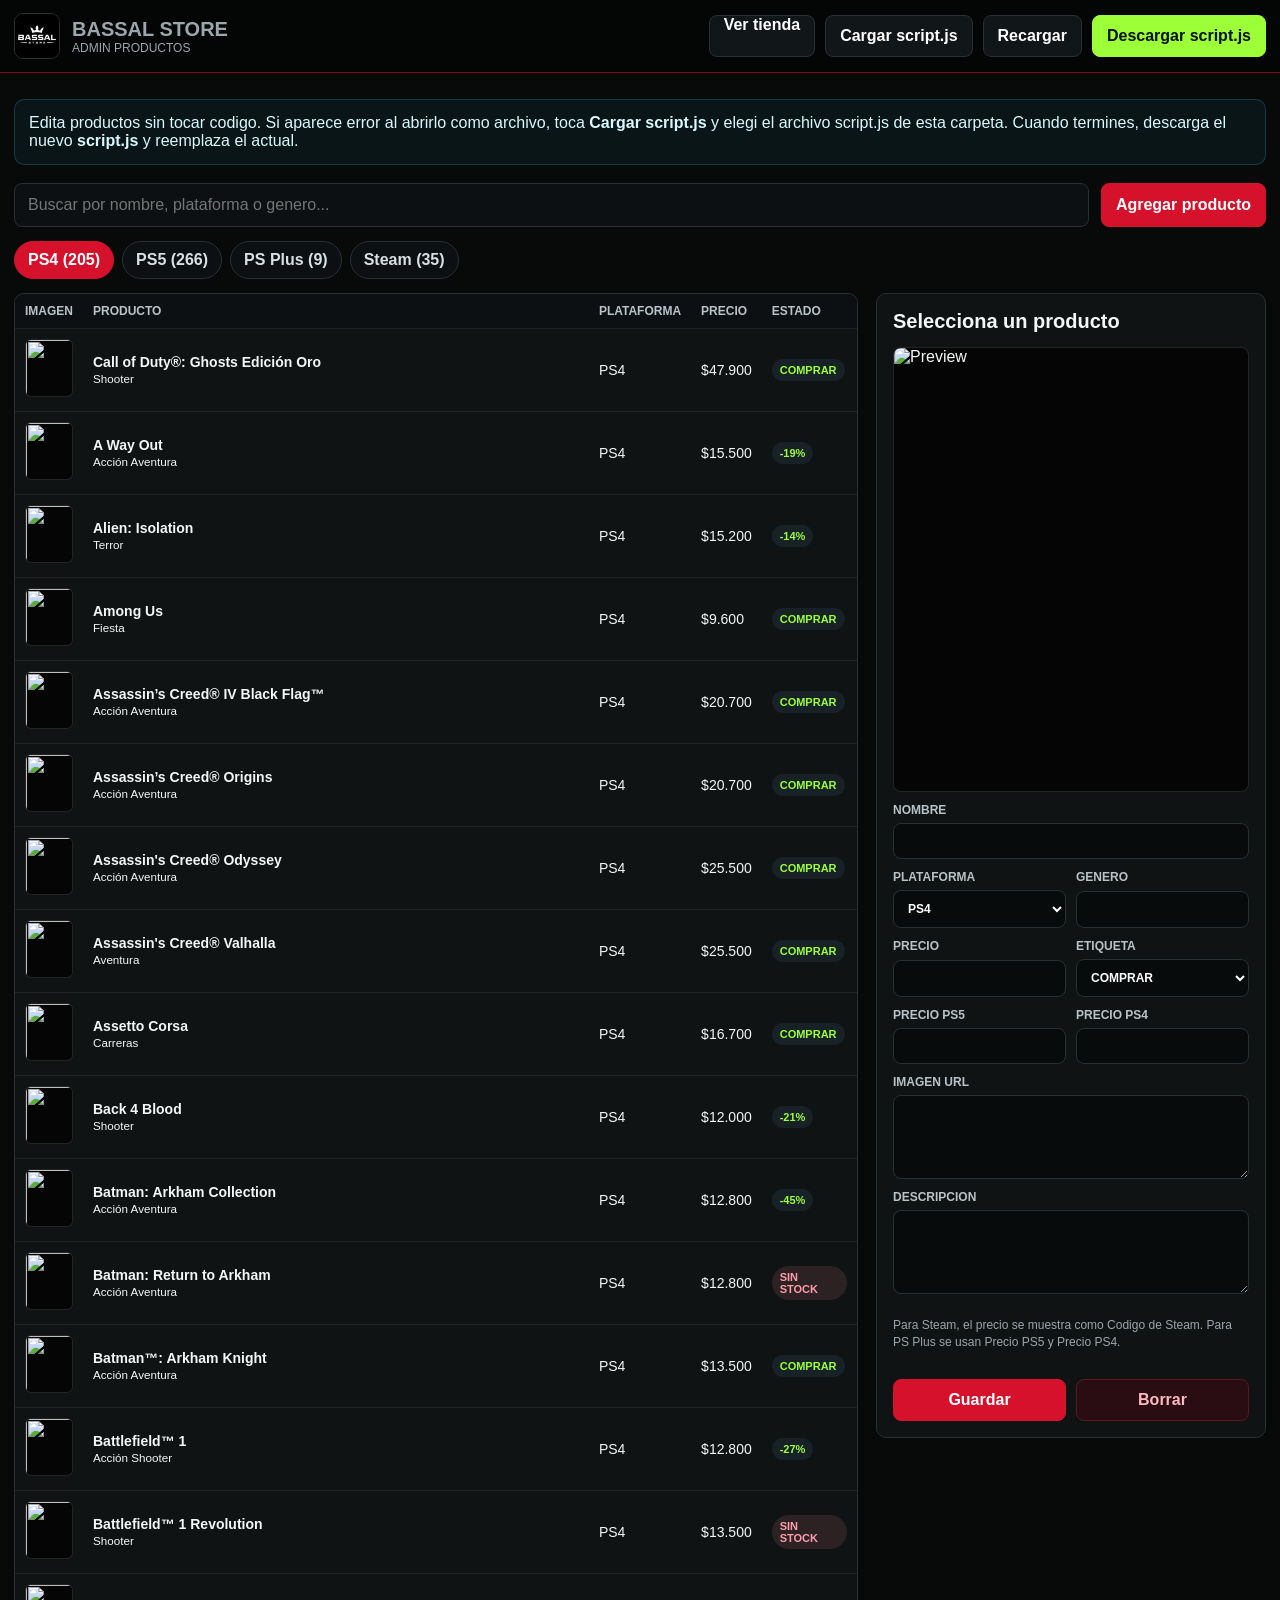
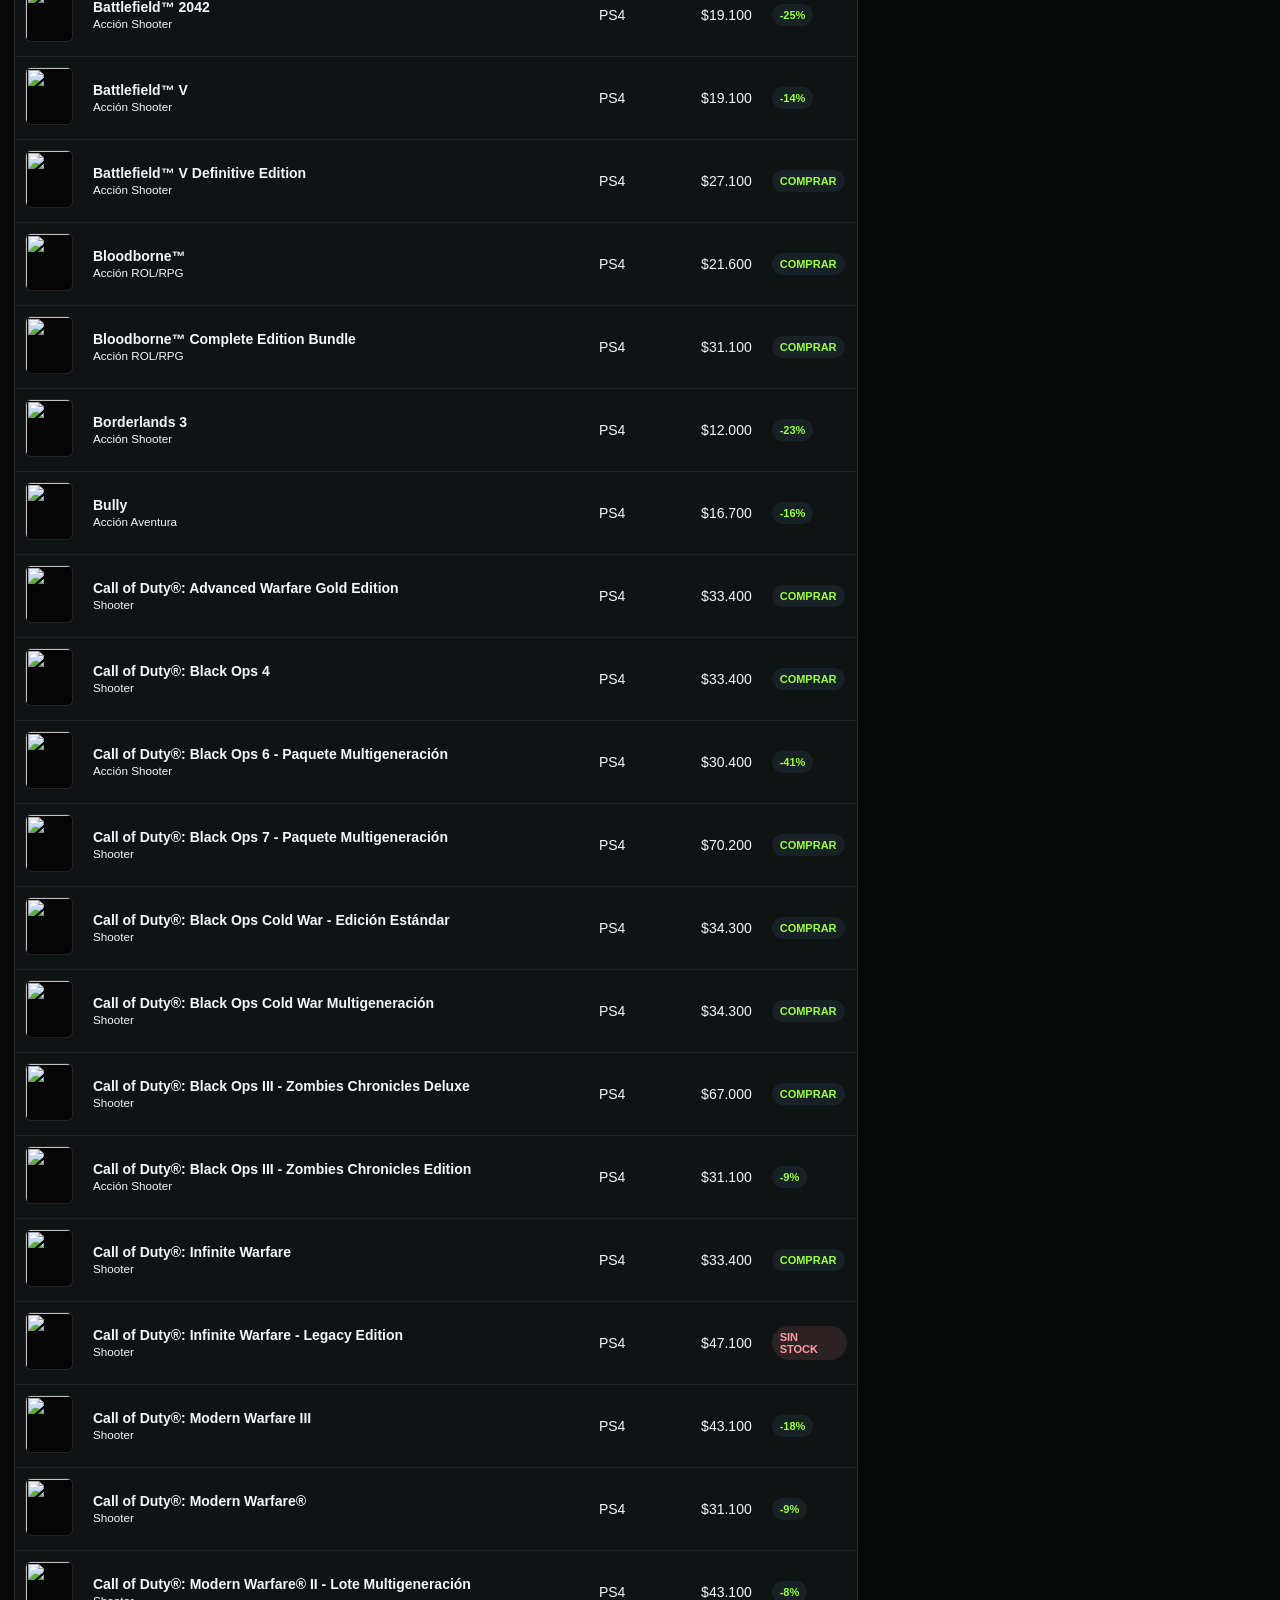
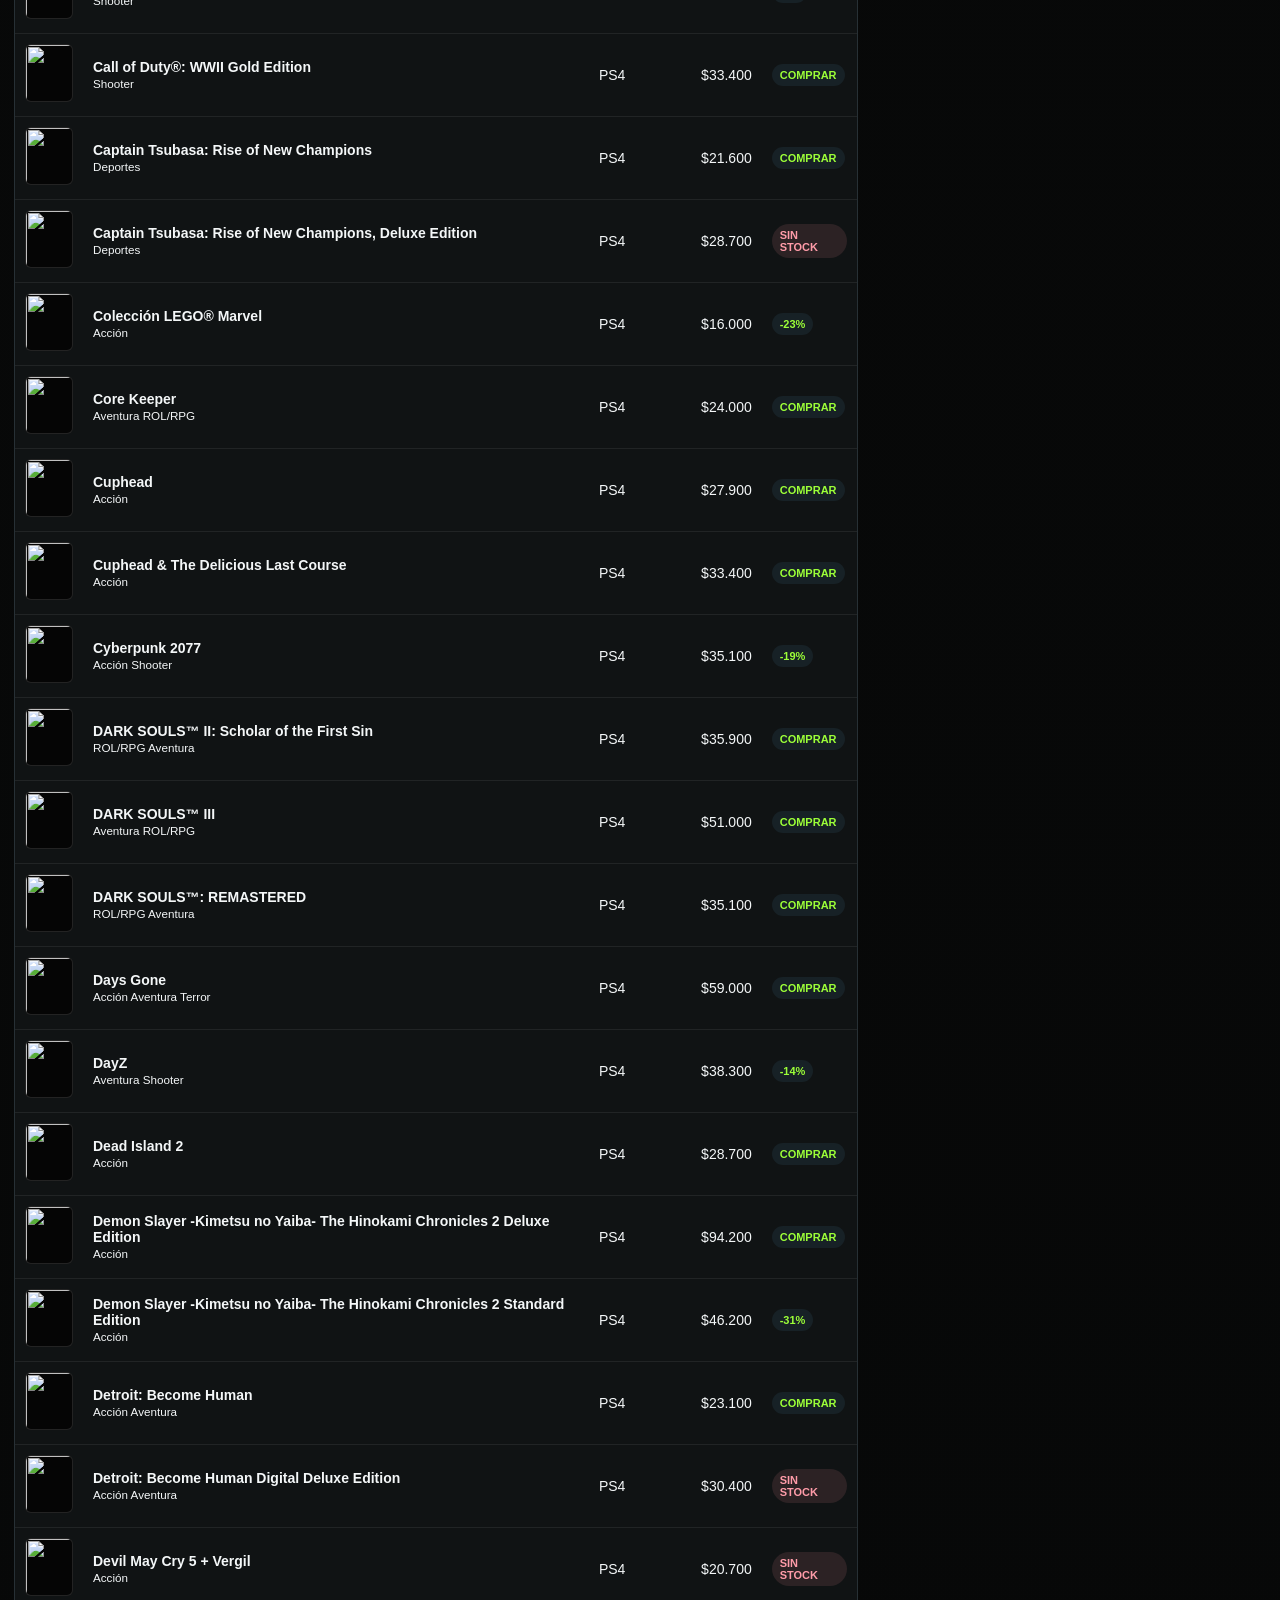
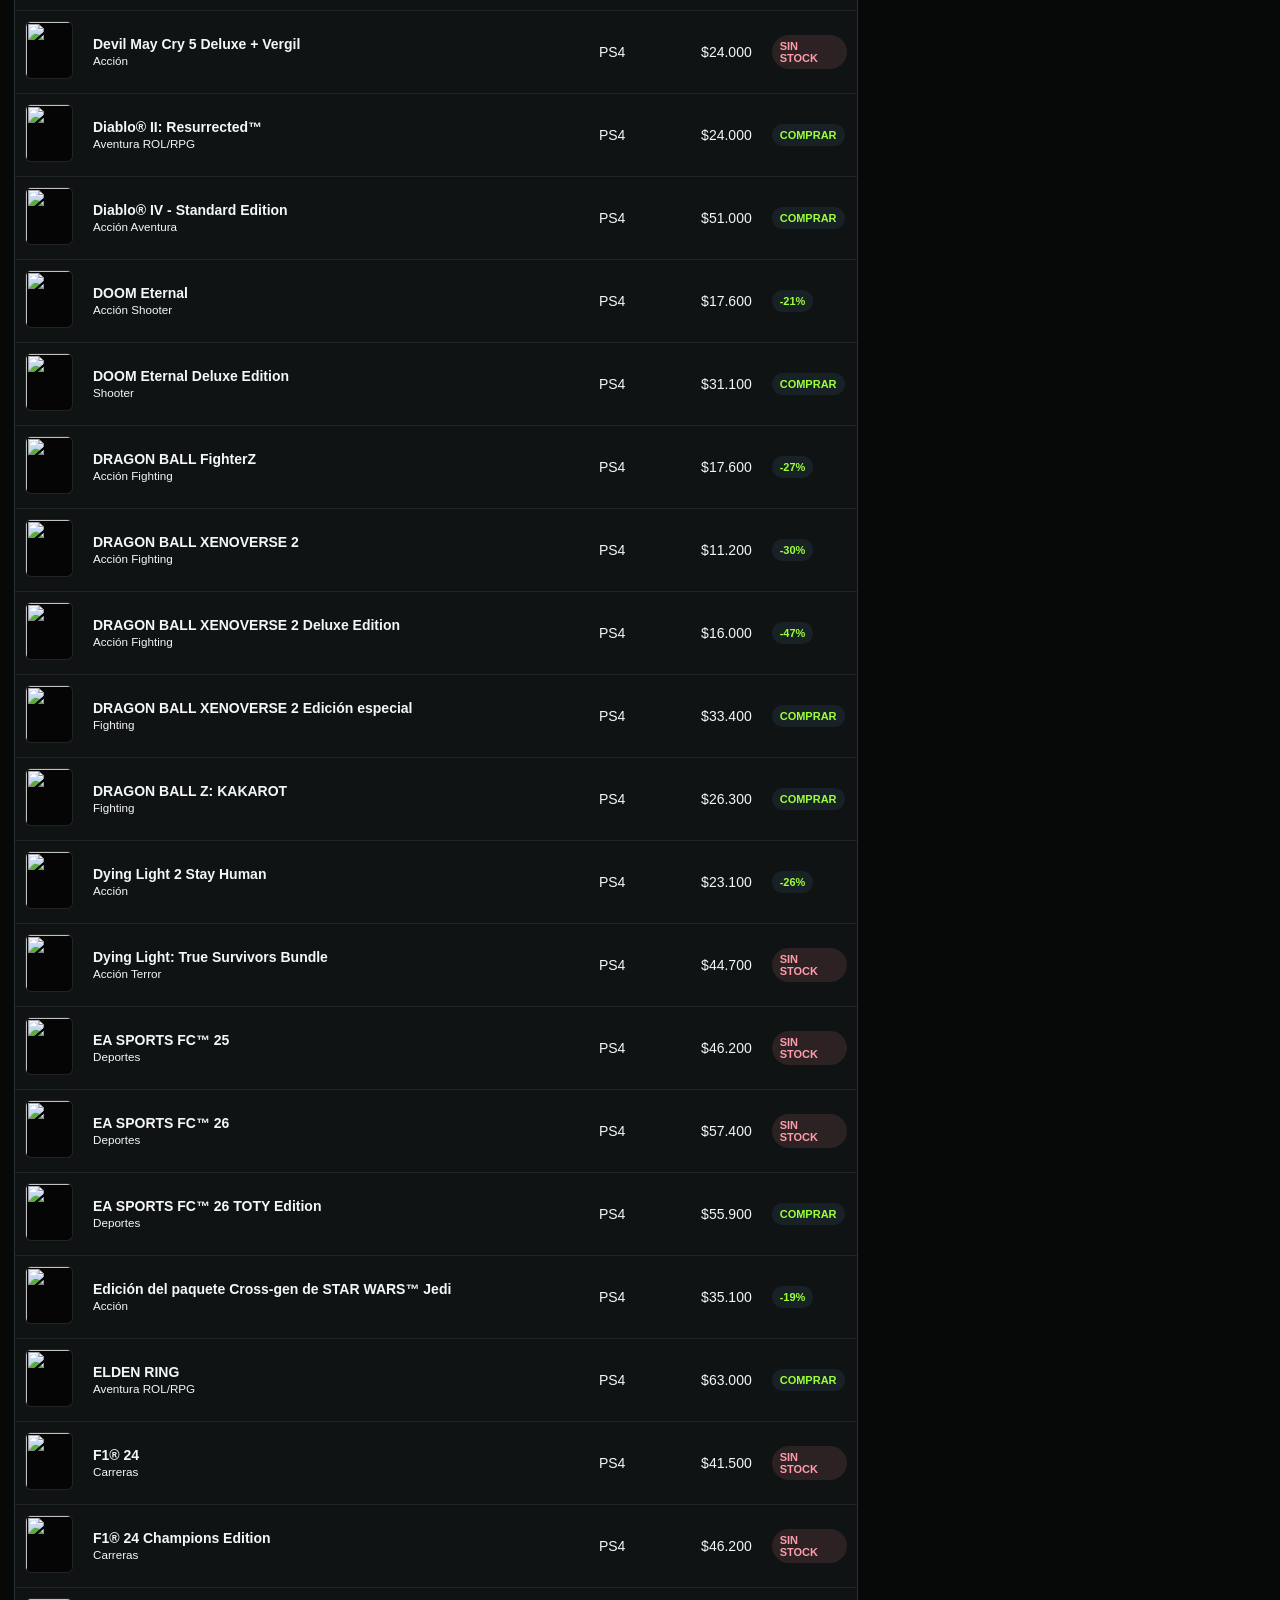
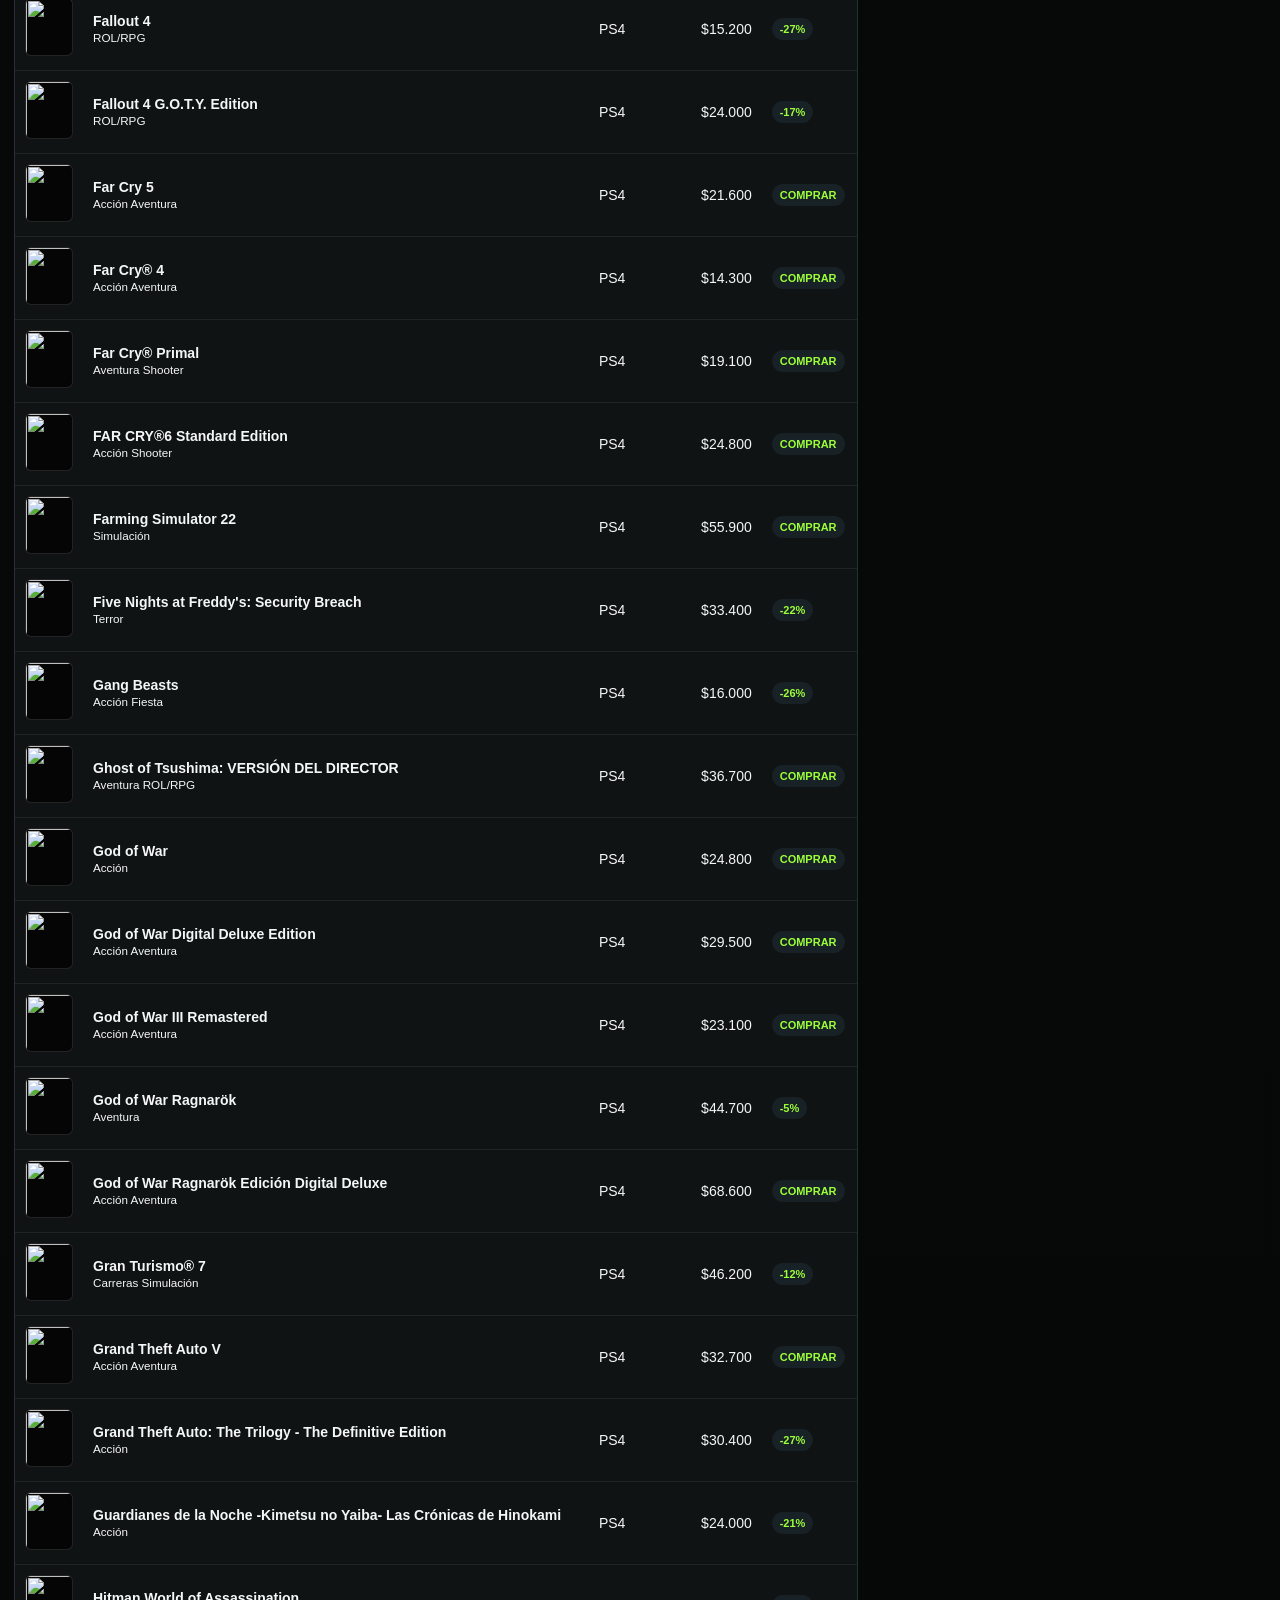
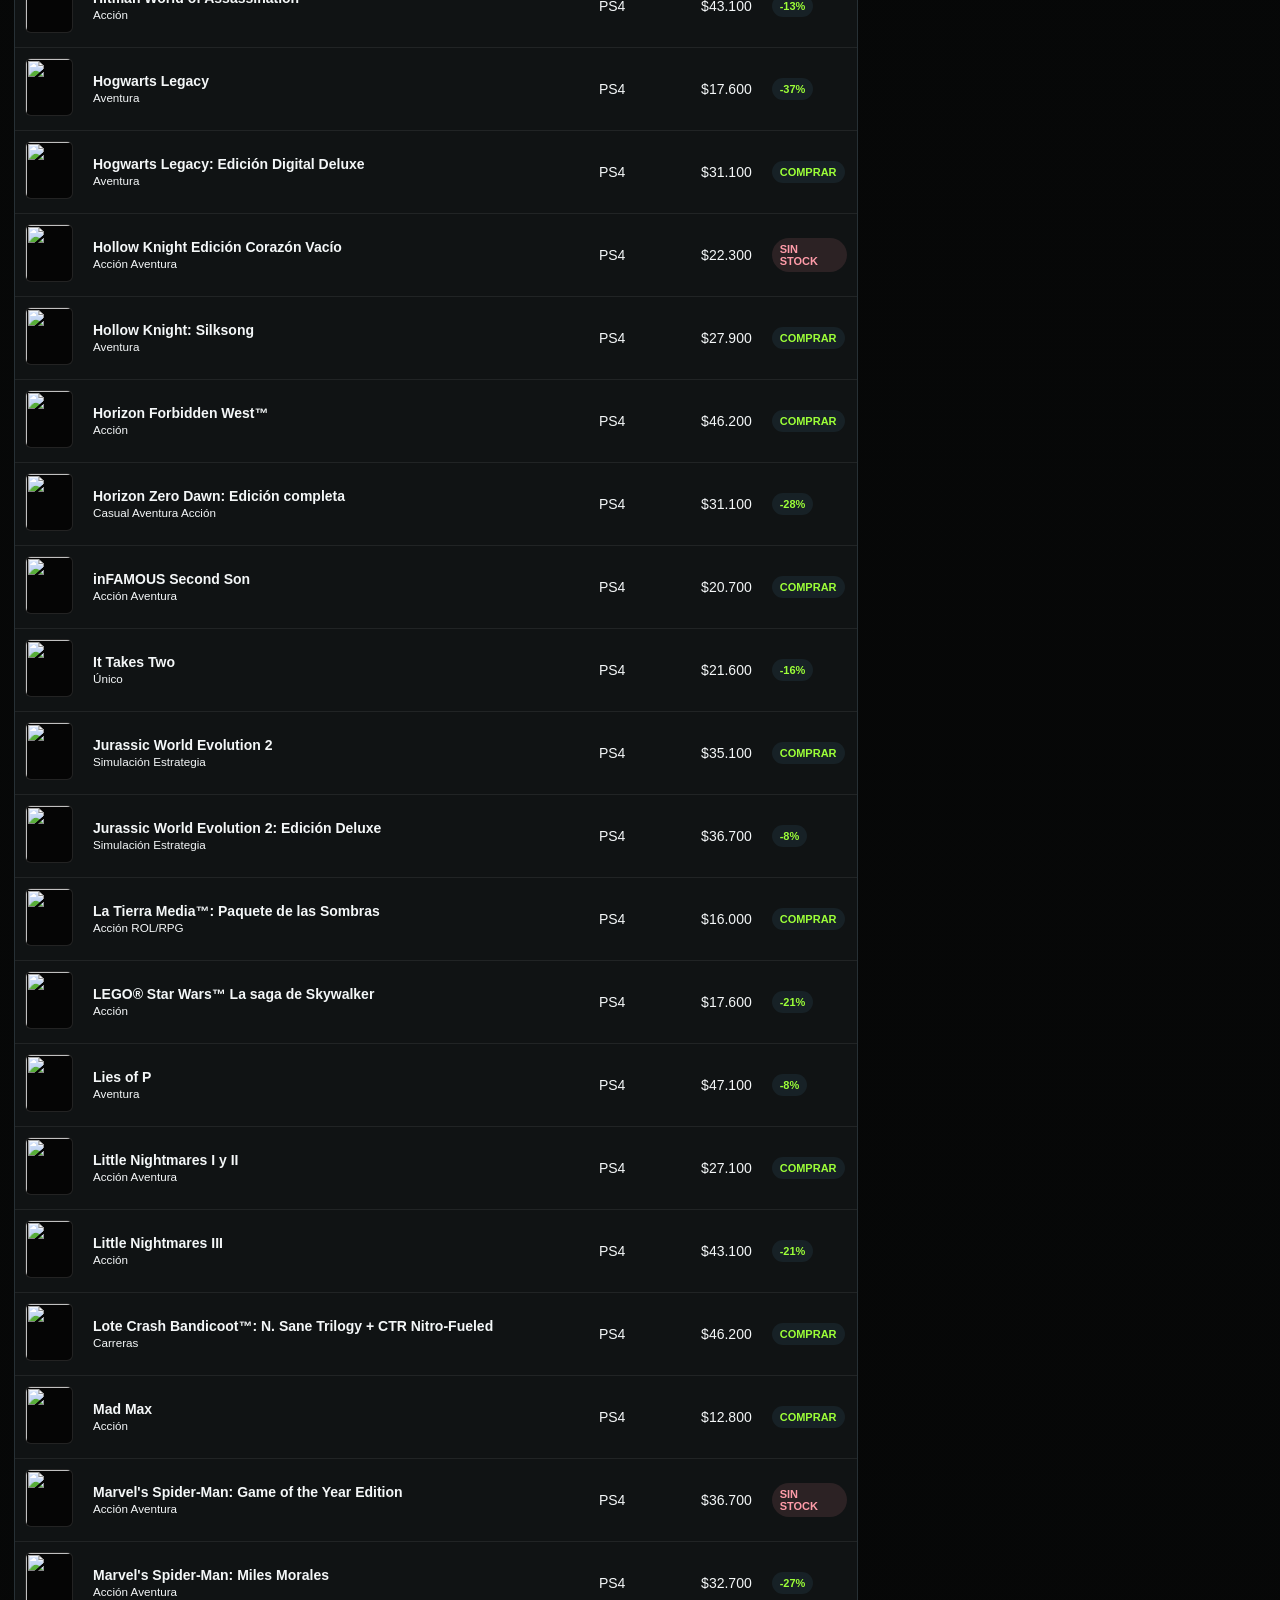
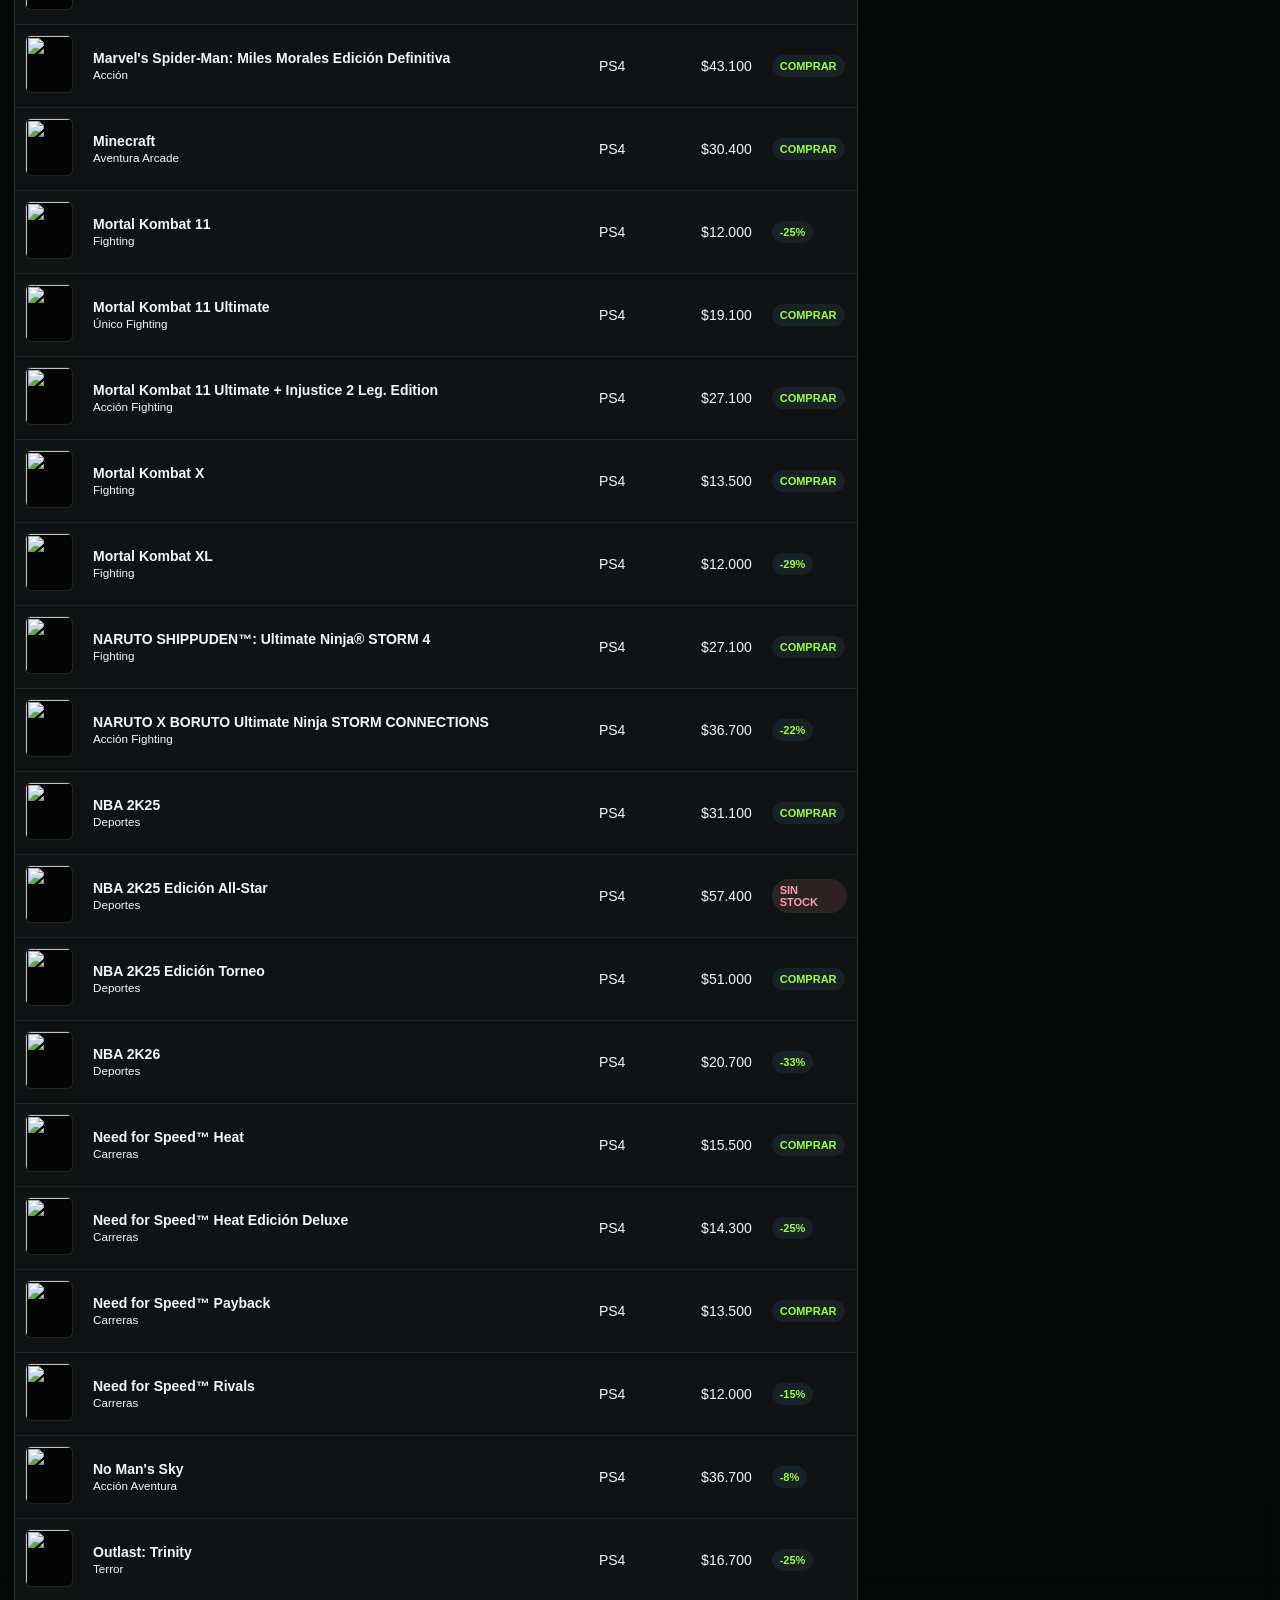
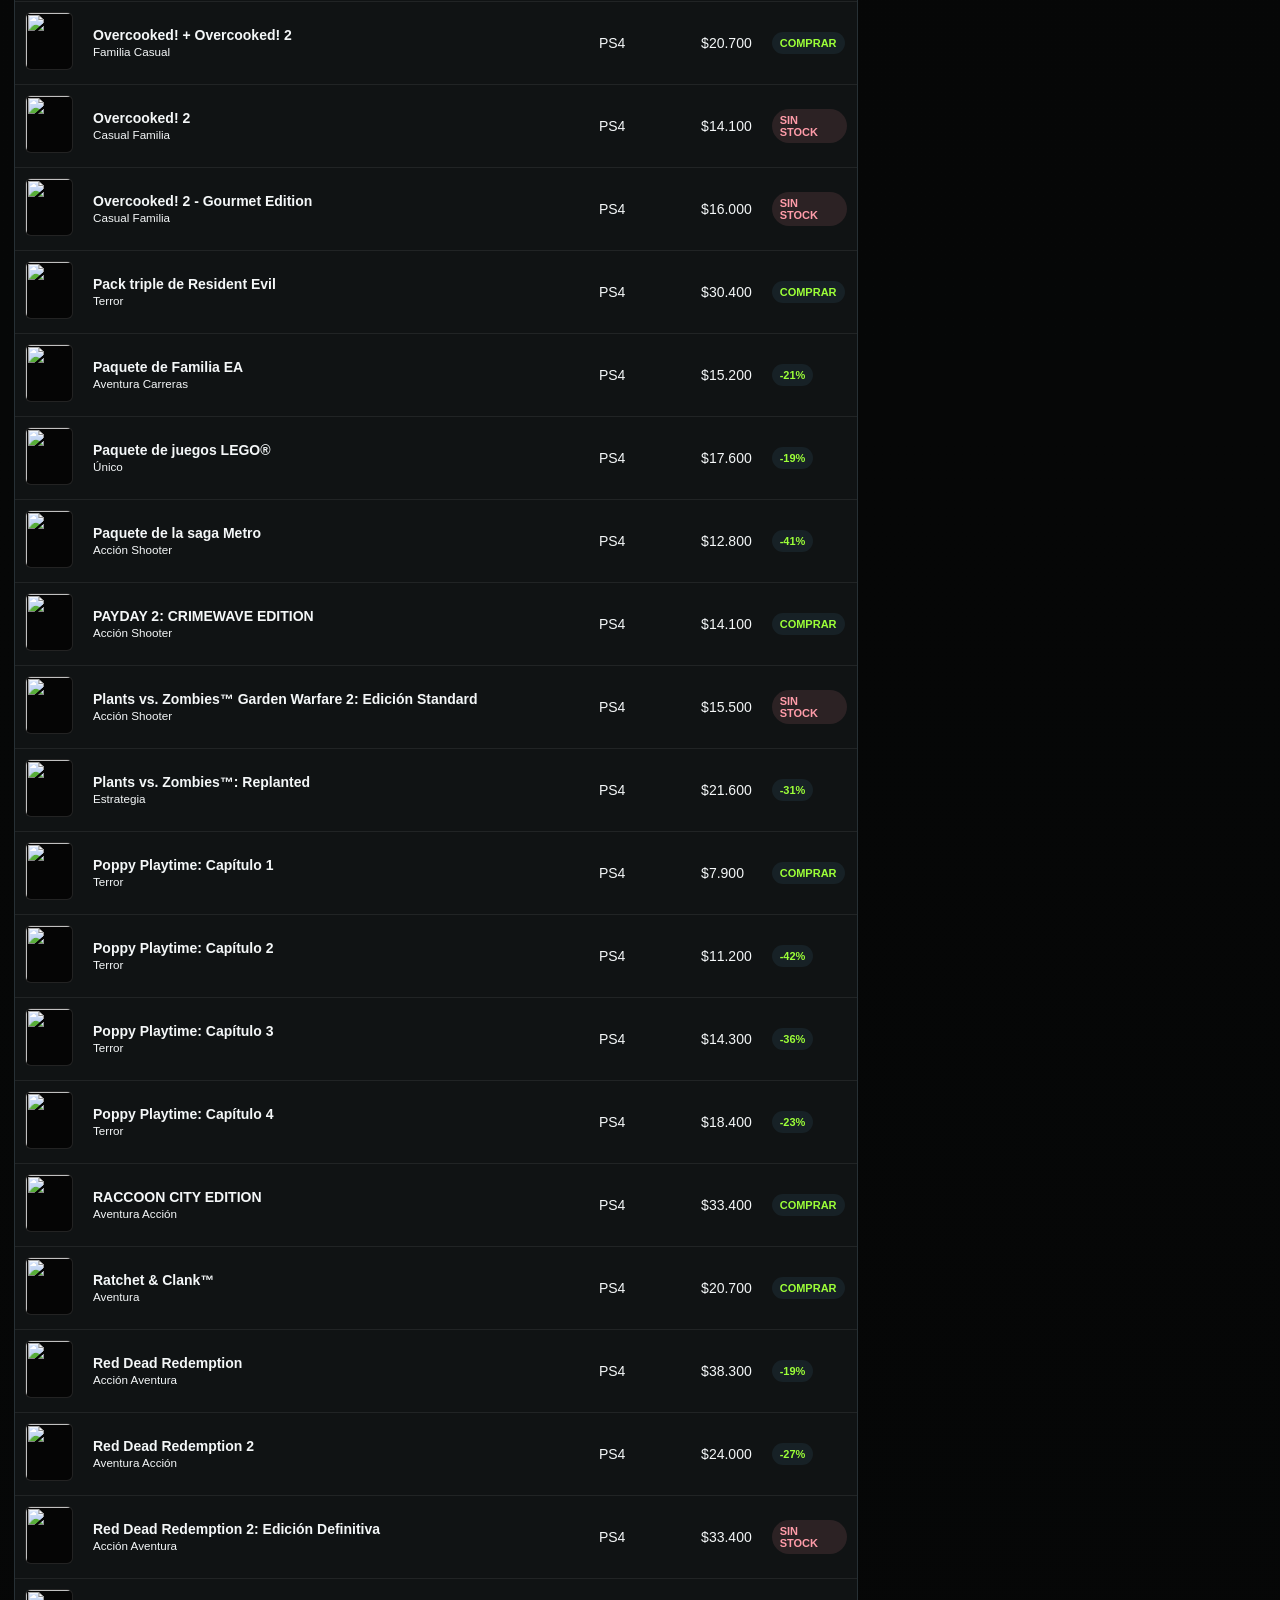
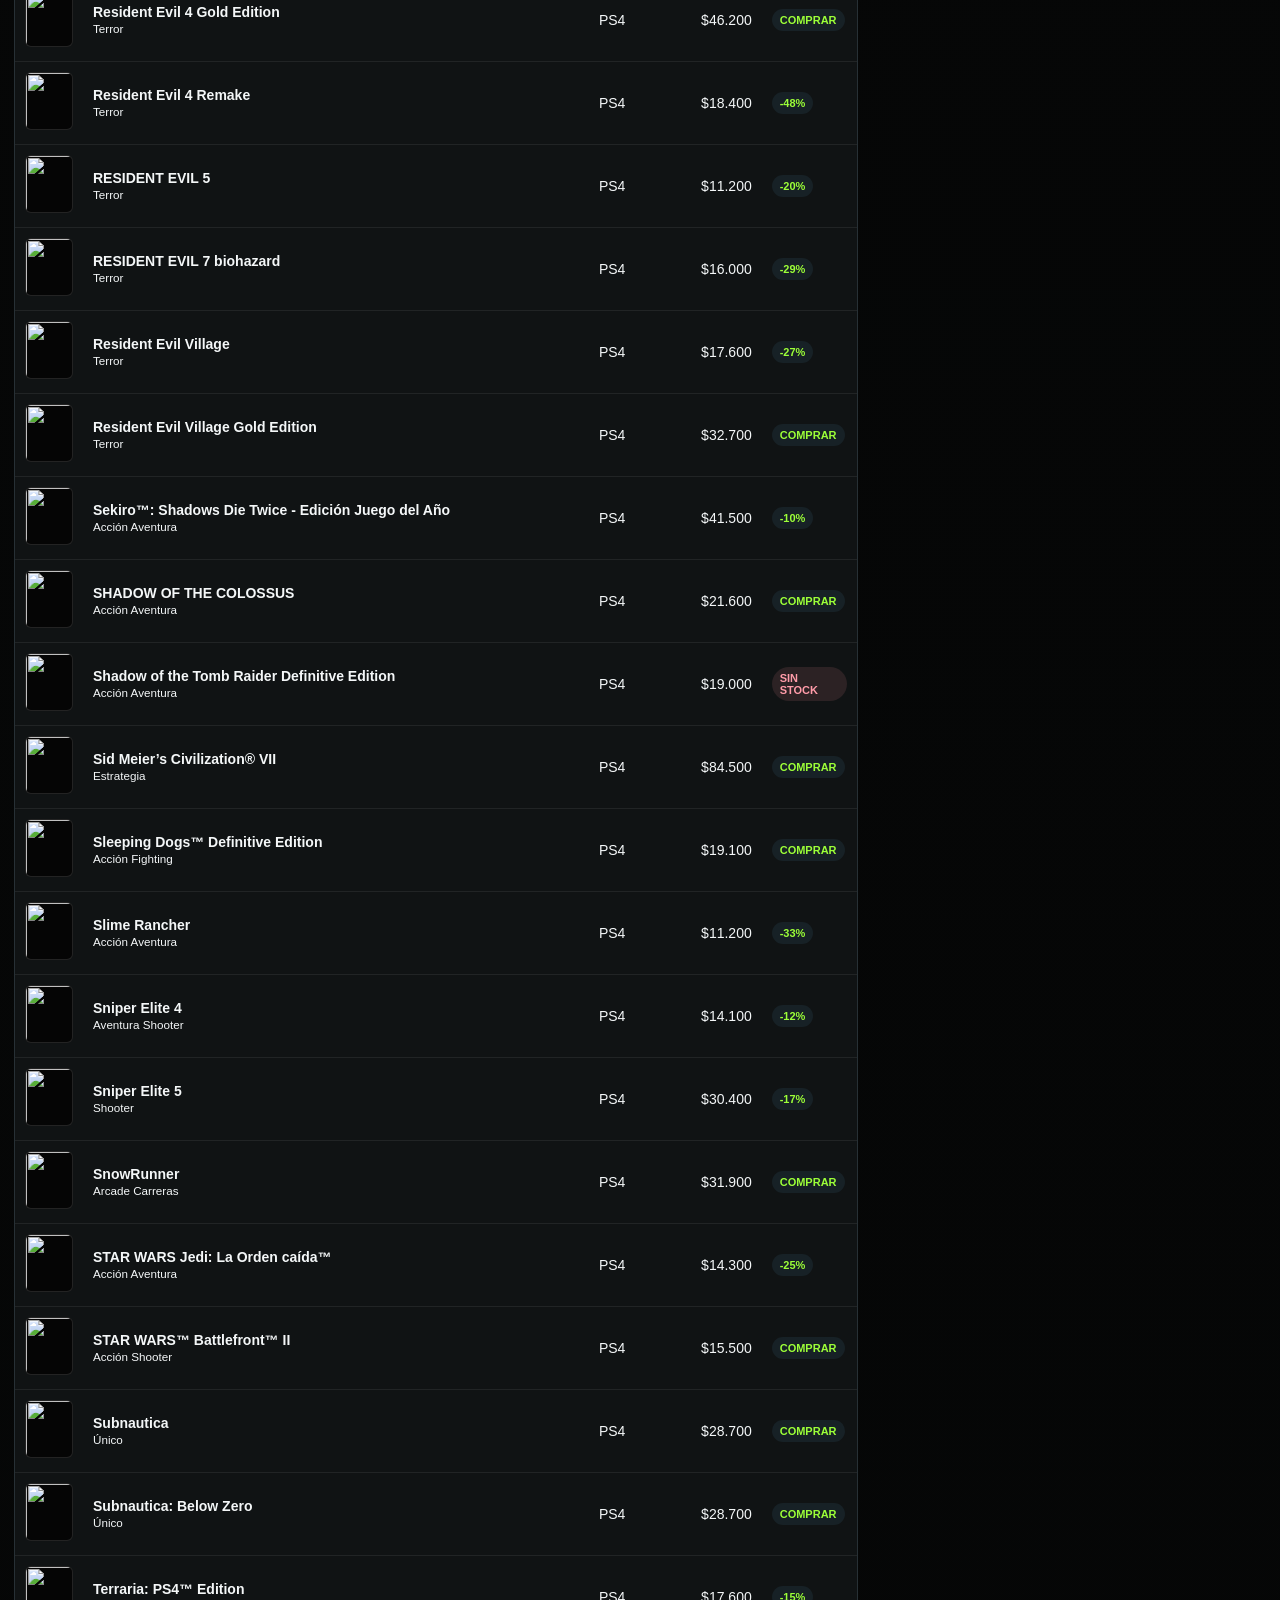
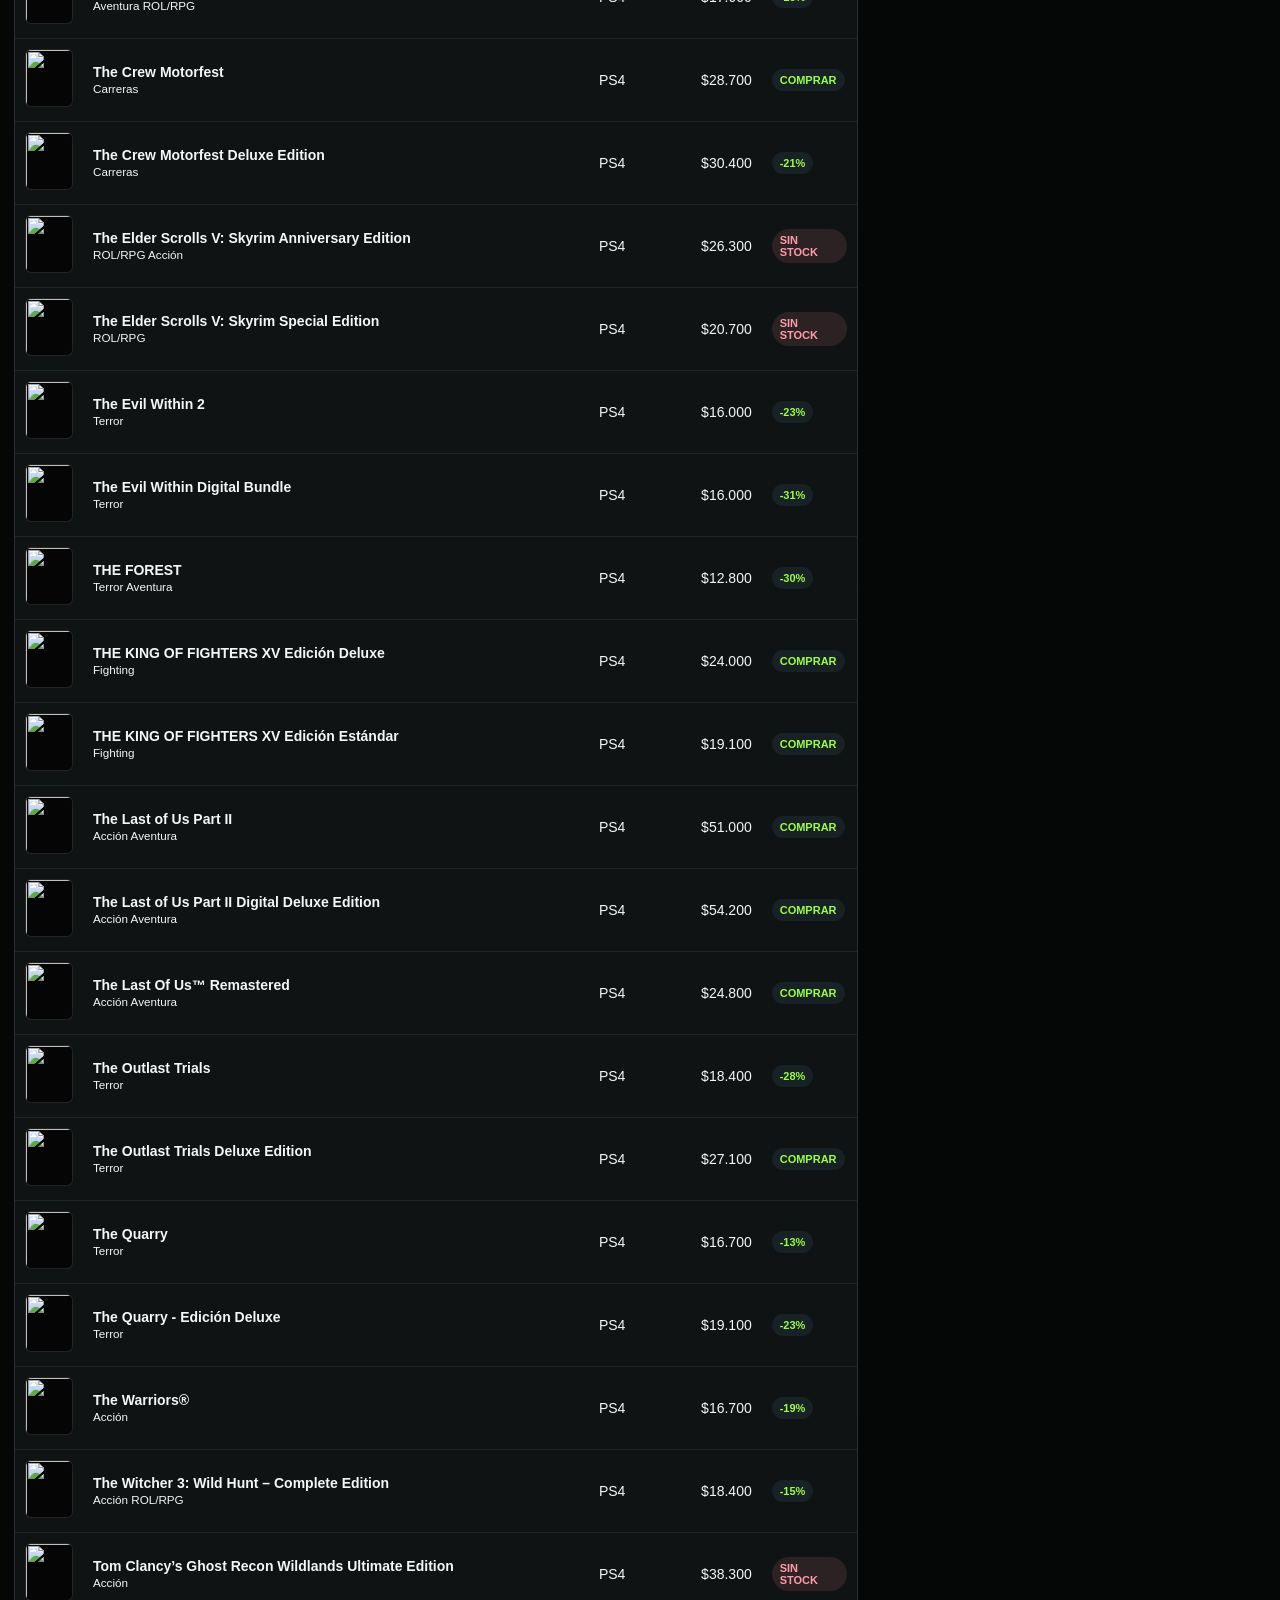
==== commit b9eb7758: "Add files via upload" ====
--- a/admin.html
+++ b/admin.html
@@ -1,514 +1,378 @@
-﻿<!DOCTYPE html>
+<!doctype html>
 <html lang="es">
 <head>
-  <meta charset="UTF-8">
-  <meta name="viewport" content="width=device-width, initial-scale=1.0">
-  <title>Editor 27 Store</title>
+  <meta charset="utf-8">
+  <meta name="viewport" content="width=device-width, initial-scale=1">
+  <title>Admin productos | Bassal Store</title>
+  <link rel="icon" type="image/svg+xml" href="favicon.svg">
   <style>
-    :root{--bg:#07080a;--panel:#101216;--line:rgba(255,255,255,.1);--text:#f4f7f2;--muted:#8b948e;--accent:#52ff73;--blue:#21c7ff;--danger:#ff7a7a}
-    *{box-sizing:border-box}body{margin:0;min-height:100vh;background:var(--bg);color:var(--text);font-family:Inter,ui-sans-serif,system-ui,-apple-system,BlinkMacSystemFont,"Segoe UI",sans-serif}button,input,select,textarea{font:inherit}button{cursor:pointer;border:0}.wrap{width:min(1220px,calc(100% - 28px));margin:0 auto;padding:26px 0 44px}.top{display:flex;align-items:flex-end;justify-content:space-between;gap:18px;margin-bottom:18px}.eyebrow{margin:0 0 8px;color:var(--accent);font-size:12px;font-weight:1000;text-transform:uppercase}.top h1{margin:0;font-size:clamp(34px,5vw,58px);line-height:.95}.top p{margin:10px 0 0;max-width:680px;color:var(--muted);line-height:1.45}.top-actions{display:flex;gap:8px;flex-wrap:wrap}.btn{min-height:42px;border-radius:8px;padding:0 13px;background:var(--accent);color:#071008;font-size:12px;font-weight:1000;text-transform:uppercase}.btn.secondary{border:1px solid var(--line);background:rgba(255,255,255,.055);color:var(--text)}.btn.danger{background:var(--danger);color:#170707}.grid{display:grid;grid-template-columns:280px minmax(0,1fr) 330px;gap:14px}.panel{border:1px solid var(--line);border-radius:12px;background:linear-gradient(180deg,rgba(255,255,255,.045),rgba(255,255,255,.018));overflow:hidden}.panel-head{display:flex;align-items:center;justify-content:space-between;gap:10px;padding:14px;border-bottom:1px solid var(--line)}.panel-head h2{margin:0;font-size:18px}.small{color:var(--muted);font-size:12px}.list-tools{display:grid;gap:8px;padding:12px;border-bottom:1px solid var(--line)}.list-tools select{min-height:40px;border:1px solid var(--line);border-radius:8px;background:rgba(255,255,255,.055);color:var(--text);padding:0 10px}.field{display:grid;gap:6px}.field label{color:var(--muted);font-size:11px;font-weight:900;text-transform:uppercase}.field input,.field select,.field textarea{width:100%;min-height:40px;border:1px solid var(--line);border-radius:8px;background:rgba(255,255,255,.055);color:var(--text);padding:0 10px}.field textarea{min-height:96px;padding:10px;resize:vertical}.product-list{max-height:680px;overflow:auto;padding:8px}.product-row{width:100%;display:grid;grid-template-columns:42px 1fr;gap:10px;align-items:center;border:1px solid transparent;border-radius:9px;padding:8px;background:transparent;color:var(--text);text-align:left}.product-row:hover,.product-row.active{border-color:rgba(82,255,115,.35);background:rgba(82,255,115,.08)}.product-row img{width:42px;height:42px;border-radius:7px;object-fit:contain;background:#080a0d}.product-row strong{display:block;font-size:13px}.product-row span{display:block;margin-top:2px;color:var(--muted);font-size:11px}.form-grid{display:grid;grid-template-columns:repeat(2,1fr);gap:12px;padding:14px}.field.wide{grid-column:1 / -1}.check-row{display:flex;align-items:center;gap:8px;min-height:40px;border:1px solid var(--line);border-radius:8px;background:rgba(255,255,255,.035);padding:0 10px;color:var(--text);font-size:13px;font-weight:800}.check-row input{accent-color:var(--accent)}.form-actions,.quick-actions{display:flex;gap:8px;flex-wrap:wrap;padding:0 14px 14px}.quick-actions{padding-top:0}.preview{padding:14px}.card{position:relative;min-height:320px;display:flex;flex-direction:column;justify-content:space-between;border:1px solid var(--line);border-radius:10px;padding:12px;background:linear-gradient(180deg,rgba(255,255,255,.045),rgba(255,255,255,.018));overflow:hidden}.card img{width:100%;height:160px;object-fit:contain;object-position:center;border:1px solid var(--line);border-radius:8px;background:#0b0d11;padding:7px}.tag,.type,.stock{display:inline-flex;width:max-content;border-radius:999px;font-size:10px;font-weight:1000;text-transform:uppercase}.tag{margin-top:12px;color:var(--accent)}.type{border:1px solid rgba(82,255,115,.28);padding:6px 9px;background:rgba(82,255,115,.08);color:var(--accent)}.stock{position:absolute;top:22px;left:22px;border:1px solid rgba(255,255,255,.16);padding:5px 9px;background:rgba(5,6,8,.82);color:var(--accent)}.card h3{margin:7px 0;font-size:24px}.card p{margin:0;color:var(--muted);line-height:1.45}.price-row{display:flex;align-items:center;justify-content:space-between;gap:10px;margin-top:14px}.price{color:var(--blue);font-size:18px;font-weight:1000}.old{margin-left:6px;color:var(--muted);font-size:12px;text-decoration:line-through}.output{display:grid;gap:10px;padding:14px;border-top:1px solid var(--line)}.output textarea{width:100%;min-height:240px;border:1px solid var(--line);border-radius:8px;background:#050608;color:var(--text);padding:10px;font-family:Consolas,monospace;font-size:12px;resize:vertical}.status{min-height:18px;color:var(--muted);font-size:12px}.hint{margin:0;color:var(--muted);font-size:12px;line-height:1.45}.image-note{color:var(--muted);font-size:12px;line-height:1.35}.coupon-panel,.validation-panel{margin-top:14px}.coupon-grid{display:grid;grid-template-columns:1fr 140px 140px auto;gap:10px;align-items:end;padding:14px}.coupon-list,.validation-list{display:grid;gap:8px;padding:0 14px 14px}.coupon-row,.validation-row{display:grid;grid-template-columns:1fr auto auto;gap:10px;align-items:center;border:1px solid var(--line);border-radius:9px;padding:10px;background:rgba(255,255,255,.035)}.validation-row{grid-template-columns:1fr}.validation-row.ok{border-color:rgba(82,255,115,.35);color:var(--accent)}.validation-row.warn{border-color:rgba(255,206,82,.35);color:var(--warn)}.coupon-row strong{display:block}.coupon-row span,.validation-row span{color:var(--muted);font-size:12px}.coupon-row button{min-height:34px;border-radius:8px;padding:0 10px;background:var(--danger);color:#170707;font-size:11px;font-weight:1000;text-transform:uppercase}@media (max-width:1020px){.grid{grid-template-columns:1fr}.product-list{max-height:320px}.top{display:grid}.form-grid,.coupon-grid{grid-template-columns:1fr}}@media (max-width:560px){.wrap{width:min(100% - 20px,1220px);padding-top:18px}.top-actions,.form-actions,.quick-actions{display:grid}.btn{width:100%}.coupon-row{grid-template-columns:1fr}}
-    .admin-tabs{position:sticky;top:0;z-index:10;display:flex;gap:8px;margin:0 0 14px;padding:10px;border:1px solid var(--line);border-radius:12px;background:rgba(5,6,8,.92);backdrop-filter:blur(12px)}.admin-tabs a{min-height:38px;display:inline-flex;align-items:center;border-radius:8px;padding:0 12px;background:rgba(255,255,255,.055);color:var(--text);font-size:12px;font-weight:1000;text-decoration:none;text-transform:uppercase}.admin-tabs a:hover{background:rgba(82,255,115,.12);color:var(--accent)}.panel{scroll-margin-top:76px}.card p{white-space:pre-line}.price-now{color:var(--blue);font-weight:1000}.price-before{display:inline-block;margin-left:6px;color:var(--muted);font-size:12px;font-weight:900;text-decoration:line-through;text-decoration-thickness:2px;opacity:.78}@media (max-width:560px){.admin-tabs{overflow-x:auto}.admin-tabs a{white-space:nowrap}}
-  .coupon-panel,.side-nav a[href="#cupones-admin"]{display:none!important}</style>
+    :root{--bg:#070909;--panel:#101314;--panel2:#15191b;--line:#273035;--text:#f4f7f8;--muted:#9aa7ad;--red:#d6112b;--cyan:#37d8ff;--lime:#9cff38}
+    *{box-sizing:border-box}
+    body{margin:0;background:linear-gradient(180deg,#080909,#050606);color:var(--text);font-family:Arial,Helvetica,sans-serif}
+    a{color:inherit;text-decoration:none}
+    button,input,select,textarea{font:inherit}
+    .wrap{width:min(1280px,calc(100% - 28px));margin:auto}
+    header{position:sticky;top:0;z-index:5;background:rgba(5,6,6,.92);backdrop-filter:blur(14px);border-bottom:1px solid rgba(214,17,43,.55)}
+    .top{min-height:72px;display:flex;align-items:center;justify-content:space-between;gap:16px}
+    .brand{display:flex;align-items:center;gap:12px}
+    .brand img{width:46px;height:46px;border-radius:9px;object-fit:cover;border:1px solid rgba(255,255,255,.16)}
+    .brand b{display:block;font-size:20px}
+    .brand span{display:block;color:var(--muted);font-size:12px;text-transform:uppercase}
+    .actions{display:flex;gap:10px;flex-wrap:wrap}
+    .btn{border:1px solid var(--line);background:#111719;color:#fff;border-radius:8px;min-height:42px;padding:0 14px;font-weight:900;cursor:pointer}
+    .btn.primary{background:var(--red);border-color:var(--red)}
+    .btn.good{background:var(--lime);border-color:var(--lime);color:#061006}
+    main{padding:26px 0 50px}
+    .notice{border:1px solid rgba(55,216,255,.2);background:rgba(55,216,255,.06);border-radius:10px;padding:14px;color:#d9f8ff;margin-bottom:18px}
+    .toolbar{display:grid;grid-template-columns:1fr auto;gap:12px;margin-bottom:14px}
+    .search{width:100%;height:44px;border:1px solid var(--line);border-radius:8px;background:#0c1012;color:#fff;padding:0 13px}
+    .tabs{display:flex;gap:8px;flex-wrap:wrap;margin-bottom:14px}
+    .tab{border:1px solid var(--line);background:#0c1012;color:#d8e0e4;border-radius:999px;min-height:38px;padding:0 13px;font-weight:900;cursor:pointer}
+    .tab.active{background:var(--red);border-color:var(--red);color:#fff}
+    .layout{display:grid;grid-template-columns:minmax(0,1fr) 390px;gap:18px;align-items:start}
+    .table-card,.editor{border:1px solid var(--line);background:var(--panel);border-radius:10px;overflow:hidden}
+    table{width:100%;border-collapse:collapse}
+    th,td{padding:10px;border-bottom:1px solid rgba(255,255,255,.07);text-align:left;vertical-align:middle}
+    th{font-size:12px;color:#b9c4ca;text-transform:uppercase;background:#0c1012}
+    td{font-size:14px}
+    tr{cursor:pointer}
+    tr:hover{background:rgba(255,255,255,.035)}
+    tr.active{background:rgba(214,17,43,.16)}
+    .cover{width:48px;height:58px;border-radius:6px;object-fit:cover;background:#050505;border:1px solid rgba(255,255,255,.12)}
+    .status{display:inline-flex;border-radius:999px;padding:5px 8px;background:#172126;color:#9cff38;font-size:11px;font-weight:900}
+    .status.off{background:#2c2224;color:#ff9ca9}
+    .editor{position:sticky;top:92px;padding:16px}
+    .editor h2{font-size:20px;margin:0 0 14px}
+    .form{display:grid;gap:11px}
+    label{display:grid;gap:6px;color:#b8c3c8;font-size:12px;font-weight:900;text-transform:uppercase}
+    input,select,textarea{width:100%;border:1px solid var(--line);border-radius:8px;background:#080b0c;color:#fff;padding:10px}
+    textarea{min-height:84px;resize:vertical}
+    .two{display:grid;grid-template-columns:1fr 1fr;gap:10px}
+    .preview{width:100%;aspect-ratio:4/5;border-radius:8px;object-fit:cover;background:#050505;border:1px solid rgba(255,255,255,.12)}
+    .editor-actions{display:grid;grid-template-columns:1fr 1fr;gap:10px;margin-top:4px}
+    .danger{background:#2a0d12;border-color:#5b1722;color:#ffb8c2}
+    .empty{padding:30px;text-align:center;color:var(--muted)}
+    .small{font-size:12px;color:var(--muted);line-height:1.45}
+    @media(max-width:980px){.layout{grid-template-columns:1fr}.editor{position:static}.toolbar{grid-template-columns:1fr}.top{align-items:flex-start;flex-direction:column;padding:14px 0}}
+  </style>
 </head>
 <body>
+  <header>
+    <div class="wrap top">
+      <a class="brand" href="index.html">
+        <img src="logo.png" alt="Bassal Store">
+        <span><b>Bassal Store</b><span>Admin productos</span></span>
+      </a>
+      <div class="actions">
+        <a class="btn" href="index.html">Ver tienda</a>
+        <button class="btn" id="loadFileBtn" type="button">Cargar script.js</button>
+        <input id="scriptFileInput" type="file" accept=".js" hidden>
+        <button class="btn" id="reloadBtn" type="button">Recargar</button>
+        <button class="btn good" id="downloadBtn" type="button">Descargar script.js</button>
+      </div>
+    </div>
+  </header>
+
   <main class="wrap">
-    <header class="top">
-      <div>
-        <p class="eyebrow">Editor local</p>
-        <h1>Productos 27 Store</h1>
-        <p>Edita nombre, precio, imagen, stock y si el producto es Cuenta, Key o Servicio. Al guardar, la tienda lo toma en este navegador. Para subirlo permanente, copia o descarga products.js.</p>
+    <div class="notice">
+Edita productos sin tocar codigo. Si aparece error al abrirlo como archivo, toca <b>Cargar script.js</b> y elegi el archivo script.js de esta carpeta. Cuando termines, descarga el nuevo <b>script.js</b> y reemplaza el actual.
+    </div>
+
+    <div class="toolbar">
+      <input class="search" id="search" placeholder="Buscar por nombre, plataforma o genero...">
+      <button class="btn primary" id="addBtn" type="button">Agregar producto</button>
+    </div>
+    <div class="tabs" id="tabs"></div>
+
+    <section class="layout">
+      <div class="table-card">
+        <table>
+          <thead>
+            <tr>
+              <th>Imagen</th>
+              <th>Producto</th>
+              <th>Plataforma</th>
+              <th>Precio</th>
+              <th>Estado</th>
+            </tr>
+          </thead>
+          <tbody id="rows"></tbody>
+        </table>
       </div>
-      <div class="top-actions">
-        <a class="btn secondary" href="index.html">Ver tienda</a>
-        <button class="btn" id="copy-output" type="button">Copiar products.js</button>
-        <button class="btn secondary" id="download-output" type="button">Descargar</button>
-      </div>
-    </header>
-
-    <nav class="admin-tabs" aria-label="Secciones del admin">
-      <a href="#productos-admin">Productos</a>
-      <a href="#cupones-admin">Cupones</a>
-      <a href="#validacion-admin">ValidaciÃ³n</a>
-      <a href="#exportar-admin">Exportar</a>
-    </nav>
-
-    <section class="grid" id="productos-admin">
-      <aside class="panel">
-        <div class="panel-head">
-          <h2>Catalogo</h2>
-          <span class="small" id="count-label"></span>
-        </div>
-        <div class="list-tools">
-          <div class="field">
-            <label for="search">Buscar</label>
-            <input id="search" type="search" placeholder="Netflix, GTA, Key...">
+
+      <aside class="editor">
+        <h2 id="editorTitle">Selecciona un producto</h2>
+        <div class="form" id="form" hidden>
+          <img class="preview" id="preview" alt="Preview">
+          <label>Nombre<input id="nameInput"></label>
+          <div class="two">
+            <label>Plataforma<select id="platformInput"><option>PS4</option><option>PS5</option><option>PS PLUS</option><option>STEAM</option></select></label>
+            <label>Genero<input id="genreInput"></label>
           </div>
-          <select id="sort-by" aria-label="Ordenar productos">
-            <option value="order">Orden actual</option>
-            <option value="name">Nombre A-Z</option>
-            <option value="price-asc">Precio menor</option>
-            <option value="price-desc">Precio mayor</option>
-          </select>
-          <button class="btn" id="new-product" type="button">Nuevo producto</button>
-        </div>
-        <div class="product-list" id="product-list"></div>
-      </aside>
-
-      <section class="panel">
-        <div class="panel-head">
-          <h2>Datos del producto</h2>
-          <span class="small" id="selected-label"></span>
-        </div>
-        <form class="form-grid" id="product-form">
-          <div class="field">
-            <label for="id">ID interno</label>
-            <input id="id" name="id" required>
+          <div class="two">
+            <label>Precio<input id="priceInput" type="number" min="0" step="100"></label>
+            <label>Etiqueta<select id="tagInput"><option>COMPRAR</option><option>SIN STOCK</option><option>-10%</option><option>-15%</option><option>-20%</option><option>-25%</option><option>-30%</option><option>-40%</option></select></label>
           </div>
-          <div class="field">
-            <label for="category">Categoria</label>
-            <select id="category" name="category">
-              <option value="suscripciones">Suscripciones</option>
-              <option value="juegos">PC</option>
-              <option value="ps">PS4/PS5</option>
-              <option value="keys">Keys</option>
-              <option value="social">Social</option>
-            </select>
+          <div class="two" id="psPlusPrices">
+            <label>Precio PS5<input id="pricePs5Input" type="number" min="0" step="100"></label>
+            <label>Precio PS4<input id="pricePs4Input" type="number" min="0" step="100"></label>
           </div>
-          <div class="field">
-            <label for="name">Nombre</label>
-            <input id="name" name="name" required>
+          <label>Imagen URL<textarea id="imgInput"></textarea></label>
+          <label>Descripcion<textarea id="descriptionInput"></textarea></label>
+          <p class="small">Para Steam, el precio se muestra como Codigo de Steam. Para PS Plus se usan Precio PS5 y Precio PS4.</p>
+          <div class="editor-actions">
+            <button class="btn primary" id="saveBtn" type="button">Guardar</button>
+            <button class="btn danger" id="deleteBtn" type="button">Borrar</button>
           </div>
-          <div class="field">
-            <label for="tag">Etiqueta</label>
-            <input id="tag" name="tag" placeholder="OFERTA, PC, PS5...">
-          </div>
-          <div class="field">
-            <label for="type">Tipo visible</label>
-            <select id="type" name="type">
-              <option>Cuenta</option>
-              <option>Key</option>
-              <option>Servicio</option>
-            </select>
-          </div>
-          <div class="field">
-            <label for="stock">Stock</label>
-            <input id="stock" name="stock" placeholder="Disponible">
-          </div>
-          <div class="field">
-            <label for="price">Precio</label>
-            <input id="price" name="price" type="number" min="0" step="1">
-          </div>
-          <div class="field">
-            <label for="oldPrice">Precio anterior</label>
-            <input id="oldPrice" name="oldPrice" type="number" min="0" step="1">
-          </div>
-          <div class="field wide">
-            <label for="image">Imagen</label>
-            <input id="image" name="image" placeholder="images/mi-imagen.png">
-            <span class="image-note">Tip: si guardas imagenes en la carpeta images, aca va algo como images/GTA.png.</span>
-          </div>
-          <div class="field wide">
-            <label for="description">Descripcion</label>
-            <textarea id="description" name="description"></textarea>
-          </div>
-          <label class="check-row field wide">
-            <input id="featured" name="featured" type="checkbox">
-            Mostrar tambien en Ofertas destacadas
-          </label>
-          <label class="check-row field wide">
-            <input id="bestSeller" name="bestSeller" type="checkbox">
-            Mostrar badge Mas vendido
-          </label>
-          <label class="check-row field wide">
-            <input id="dailyDeal" name="dailyDeal" type="checkbox">
-            Usar como Destacado del dia
-          </label>
-        </form>
-        <div class="form-actions">
-          <button class="btn" id="save-product" type="button">Guardar cambios</button>
-          <button class="btn secondary" id="duplicate-product" type="button">Duplicar</button>
-          <button class="btn secondary" id="move-up" type="button">Subir</button>
-          <button class="btn secondary" id="move-down" type="button">Bajar</button>
-          <button class="btn danger" id="delete-product" type="button">Eliminar</button>
-        </div>
-        <div class="quick-actions" aria-label="Stock rapido">
-          <button class="btn secondary" type="button" data-stock-value="Disponible">Disponible</button>
-          <button class="btn secondary" type="button" data-stock-value="Consultar stock">Consultar stock</button>
-          <button class="btn secondary" type="button" data-stock-value="Sin stock">Sin stock</button>
-        </div>
-      </section>
-
-      <aside class="panel">
-        <div class="panel-head">
-          <h2>Vista previa</h2>
-          <span class="small">Como se ve en la tienda</span>
-        </div>
-        <div class="preview">
-          <article class="card">
-            <span class="stock" id="preview-stock">Disponible</span>
-            <img id="preview-image" src="" alt="">
-            <div>
-              <span class="tag" id="preview-tag">OFERTA</span>
-              <h3 id="preview-name">Producto</h3>
-              <p id="preview-description">Descripcion del producto.</p>
-            </div>
-            <div class="price-row">
-              <strong class="price" id="preview-price">$0</strong>
-              <span class="type" id="preview-type">Cuenta</span>
-            </div>
-          </article>
-        </div>
-        <div class="output" id="exportar-admin">
-          <p class="hint">Guardar cambios ya actualiza la tienda en este navegador. Para publicarlo online, reemplaza products.js con este contenido.</p>
-          <textarea id="output" spellcheck="false"></textarea>
-          <div class="status" id="status"></div>
         </div>
       </aside>
     </section>
-
-    <section class="panel coupon-panel" id="cupones-admin">
-      <div class="panel-head">
-        <h2>Cupones</h2>
-        <span class="small" id="coupon-count"></span>
-      </div>
-      <div class="coupon-grid">
-        <div class="field">
-          <label for="coupon-code">Codigo</label>
-          <input id="coupon-code" placeholder="27STORE">
-        </div>
-        <div class="field">
-          <label for="coupon-kind">Tipo</label>
-          <select id="coupon-kind">
-            <option value="percent">Porcentaje</option>
-            <option value="amount">Monto fijo</option>
-          </select>
-        </div>
-        <div class="field">
-          <label for="coupon-value">Valor</label>
-          <input id="coupon-value" type="number" min="0" step="1" placeholder="10">
-        </div>
-        <button class="btn" id="save-coupon" type="button">Guardar cupÃ³n</button>
-      </div>
-      <div class="coupon-list" id="coupon-list"></div>
-    </section>
-
-    <section class="panel validation-panel" id="validacion-admin">
-      <div class="panel-head">
-        <h2>ValidaciÃ³n del catÃ¡logo</h2>
-        <span class="small" id="validation-count"></span>
-      </div>
-      <div class="validation-list" id="validation-list"></div>
-    </section>
   </main>
 
-  <script src="products.js"></script>
   <script>
-    const money = new Intl.NumberFormat("es-AR", { style: "currency", currency: "ARS", maximumFractionDigits: 0 });
-    const PRODUCTS_KEY = "27store-products-v1";
-    const COUPONS_KEY = "27store-coupons-v1";
-    const DEFAULT_COUPONS = window.STORE_COUPONS || {
-      "27STORE": { label: "27STORE", percent: 10 },
-      "AMIGO27": { label: "AMIGO27", percent: 15 },
-      "STREAMING": { label: "STREAMING", percent: 5 },
-      "MILOFF": { label: "MILOFF", amount: 1000 },
-      "5000OFF": { label: "5000OFF", amount: 5000 }
+    const GROUPS = [
+      { label:"PS4", variable:"ps4Products", platform:"PS4" },
+      { label:"PS5", variable:"ps5Products", platform:"PS5" },
+      { label:"PS Plus", variable:"psPlusProducts", platform:"PS PLUS" },
+      { label:"Steam", variable:"steamProducts", platform:"STEAM" }
+    ];
+
+    const state = { source:"", groups:{}, active:"ps4Products", selected:-1 };
+    const money = value => "$" + Number(value || 0).toLocaleString("es-AR");
+    const esc = value => String(value ?? "").replace(/[&<>"']/g, c => ({ "&":"&amp;","<":"&lt;",">":"&gt;","\"":"&quot;","'":"&#39;" }[c]));
+
+    const tabs = document.querySelector("#tabs");
+    const rows = document.querySelector("#rows");
+    const search = document.querySelector("#search");
+    const form = document.querySelector("#form");
+    const editorTitle = document.querySelector("#editorTitle");
+    const preview = document.querySelector("#preview");
+    const fields = {
+      name: document.querySelector("#nameInput"),
+      platform: document.querySelector("#platformInput"),
+      genre: document.querySelector("#genreInput"),
+      price: document.querySelector("#priceInput"),
+      tag: document.querySelector("#tagInput"),
+      pricePs5: document.querySelector("#pricePs5Input"),
+      pricePs4: document.querySelector("#pricePs4Input"),
+      img: document.querySelector("#imgInput"),
+      description: document.querySelector("#descriptionInput")
     };
-    const loadSavedProducts = () => {
-      try {
-        const savedProducts = JSON.parse(localStorage.getItem(PRODUCTS_KEY) || "null");
-        if (Array.isArray(savedProducts) && savedProducts.length > 0) return savedProducts;
-      } catch { localStorage.removeItem(PRODUCTS_KEY); }
-      return window.STORE_PRODUCTS || [];
-    };
-    const products = loadSavedProducts().map((product) => ({ ...product }));
-    const loadSavedCoupons = () => {
-      try {
-        const savedCoupons = JSON.parse(localStorage.getItem(COUPONS_KEY) || "null");
-        if (savedCoupons && typeof savedCoupons === "object") return savedCoupons;
-      } catch { localStorage.removeItem(COUPONS_KEY); }
-      return { ...DEFAULT_COUPONS };
-    };
-    const coupons = loadSavedCoupons();
-    const fields = ["id", "category", "name", "tag", "type", "stock", "price", "oldPrice", "image", "description"];
-    const booleanFields = ["featured", "bestSeller", "dailyDeal"];
-    let selectedIndex = 0;
-    let activeSort = "order";
-
-    const list = document.querySelector("#product-list");
-    const form = document.querySelector("#product-form");
-    const search = document.querySelector("#search");
-    const sortBy = document.querySelector("#sort-by");
-    const output = document.querySelector("#output");
-    const status = document.querySelector("#status");
-    const countLabel = document.querySelector("#count-label");
-    const selectedLabel = document.querySelector("#selected-label");
-    const couponList = document.querySelector("#coupon-list");
-    const couponCount = document.querySelector("#coupon-count");
-    const couponCode = document.querySelector("#coupon-code");
-    const couponKind = document.querySelector("#coupon-kind");
-    const couponValue = document.querySelector("#coupon-value");
-    const validationList = document.querySelector("#validation-list");
-    const validationCount = document.querySelector("#validation-count");
-
-    const slugify = (value) => String(value || "producto").toLowerCase().normalize("NFD").replace(/[\u0300-\u036f]/g, "").replace(/[^a-z0-9]+/g, "-").replace(/^-+|-+$/g, "") || "producto";
-    const formatPrice = (value) => Number(value) > 0 ? money.format(Number(value)) : "A consultar";
-    const priceTemplate = (product) => `<span class="price-now">${formatPrice(product.price)}</span>${product.oldPrice ? ` <span class="price-before">${formatPrice(product.oldPrice)}</span>` : ""}`;
-    const current = () => products[selectedIndex] || products[0];
-    const safeNumber = (value) => Math.max(0, Number(value) || 0);
-    const sortEntries = () => {
-      const entries = products.map((product, index) => ({ product, index }));
-      if (activeSort === "name") return entries.sort((a, b) => (a.product.name || "").localeCompare(b.product.name || "", "es"));
-      if (activeSort === "price-asc") return entries.sort((a, b) => (Number(a.product.price) || 0) - (Number(b.product.price) || 0) || (a.product.name || "").localeCompare(b.product.name || "", "es"));
-      if (activeSort === "price-desc") return entries.sort((a, b) => (Number(b.product.price) || 0) - (Number(a.product.price) || 0) || (a.product.name || "").localeCompare(b.product.name || "", "es"));
-      return entries;
-    };
-
-    const makeExport = () => `window.STORE_PRODUCTS = ${JSON.stringify(products, null, 2)};\n\nwindow.STORE_COUPONS = ${JSON.stringify(coupons, null, 2)};\n`;
-    const persistProducts = () => {
-      localStorage.setItem(PRODUCTS_KEY, JSON.stringify(products));
-    };
-    const persistCoupons = () => {
-      localStorage.setItem(COUPONS_KEY, JSON.stringify(coupons));
-    };
-
-    const updateOutput = () => {
-      output.value = makeExport();
-      countLabel.textContent = `${products.length} productos`;
-      renderValidation();
-    };
-
-    const renderValidation = () => {
-      const issues = [];
-      const ids = products.map((product) => product.id).filter(Boolean);
-      const duplicateIds = [...new Set(ids.filter((id, index) => ids.indexOf(id) !== index))];
-      duplicateIds.forEach((id) => issues.push({ level: "warn", title: `ID duplicado: ${id}`, detail: "Cambialo para que carrito y admin no confundan productos." }));
-      products.forEach((product, index) => {
-        const label = product.name || `Producto ${index + 1}`;
-        if (!product.id) issues.push({ level: "warn", title: `${label}: falta ID`, detail: "El ID interno es necesario para carrito, ediciÃ³n y enlaces." });
-        if (!product.name) issues.push({ level: "warn", title: `${label}: falta nombre`, detail: "AgregÃ¡ un nombre visible para el catÃ¡logo." });
-        if (!product.image || product.image === "images/") issues.push({ level: "warn", title: `${label}: falta imagen`, detail: "UsÃ¡ una ruta como images/producto.png." });
-        if (Number(product.oldPrice) > 0 && Number(product.oldPrice) <= Number(product.price || 0)) issues.push({ level: "warn", title: `${label}: precio anterior bajo`, detail: "El precio anterior deberÃ­a ser mayor que el precio actual." });
-        if (Number(product.price) <= 0 && product.stock === "Disponible") issues.push({ level: "warn", title: `${label}: precio a consultar con stock disponible`, detail: "RevisÃ¡ si deberÃ­a tener precio o stock 'Consultar stock'." });
+
+    function findArrayLiteral(source, variable){
+      const startToken = "const " + variable + " =";
+      const start = source.indexOf(startToken);
+      if (start < 0) throw new Error("No encontre " + variable);
+      const open = source.indexOf("[", start);
+      let depth = 0, quote = "", escaped = false;
+      for (let i = open; i < source.length; i++) {
+        const ch = source[i];
+        if (quote) {
+          if (escaped) escaped = false;
+          else if (ch === "\\") escaped = true;
+          else if (ch === quote) quote = "";
+          continue;
+        }
+        if (ch === '"' || ch === "'" || ch === "`") { quote = ch; continue; }
+        if (ch === "[") depth++;
+        if (ch === "]") {
+          depth--;
+          if (depth === 0) return { start: open, end: i + 1, text: source.slice(open, i + 1) };
+        }
+      }
+      throw new Error("No pude leer " + variable);
+    }
+
+    function hydrateProducts(source){
+      state.source = source;
+      state.groups = {};
+      state.selected = -1;
+      GROUPS.forEach(group => {
+        const found = findArrayLiteral(state.source, group.variable);
+        const products = Function("\"use strict\";return (" + found.text + ");")();
+        state.groups[group.variable] = { ...group, ...found, products };
       });
-      Object.entries(coupons).forEach(([code, coupon]) => {
-        if (!code || !coupon.label) issues.push({ level: "warn", title: `CupÃ³n invÃ¡lido: ${code || "sin cÃ³digo"}`, detail: "Todo cupÃ³n necesita cÃ³digo y label." });
-        if (!coupon.amount && !coupon.percent) issues.push({ level: "warn", title: `CupÃ³n ${code}: sin descuento`, detail: "AsignÃ¡ porcentaje o monto fijo." });
+      renderTabs();
+      renderRows();
+    }
+
+    async function loadProducts(){
+      const source = await fetch("script.js?admin=" + Date.now()).then(response => {
+        if (!response.ok) throw new Error("No se pudo leer script.js");
+        return response.text();
       });
-      validationCount.textContent = issues.length ? `${issues.length} avisos` : "Sin avisos";
-      validationList.innerHTML = issues.length
-        ? issues.map((issue) => `<div class="validation-row ${issue.level}"><strong>${issue.title}</strong><span>${issue.detail}</span></div>`).join("")
-        : '<div class="validation-row ok"><strong>CatÃ¡logo sin avisos importantes.</strong><span>Productos y cupones pasan las validaciones bÃ¡sicas.</span></div>';
-    };
-
-    const renderCoupons = () => {
-      const entries = Object.entries(coupons);
-      couponCount.textContent = `${entries.length} cupones`;
-      couponList.innerHTML = entries.map(([code, coupon]) => {
-        const detail = coupon.amount ? `${money.format(coupon.amount)} de descuento` : `${coupon.percent || 0}% de descuento`;
-        return `
-          <div class="coupon-row">
-            <div><strong>${code}</strong><span>${detail}</span></div>
-            <button type="button" data-edit-coupon="${code}">Editar</button>
-            <button type="button" data-delete-coupon="${code}">Eliminar</button>
-          </div>`;
-      }).join("") || '<p class="hint">Todavia no hay cupones creados.</p>';
-    };
-
-    const saveCoupon = () => {
-      const code = couponCode.value.trim().toUpperCase().replace(/[^A-Z0-9_-]/g, "");
-      const value = safeNumber(couponValue.value);
-      if (!code || value <= 0) {
-        status.textContent = "Completa codigo y valor para guardar el cupon.";
-        return;
+      hydrateProducts(source);
+    }
+
+    function loadProductsFromFile(file){
+      const reader = new FileReader();
+      reader.onload = () => {
+        try {
+          hydrateProducts(String(reader.result || ""));
+        } catch (error) {
+          rows.innerHTML = `<tr><td colspan="5" class="empty">No pude leer ese archivo: ${esc(error.message)}</td></tr>`;
+        }
+      };
+      reader.onerror = () => {
+        rows.innerHTML = `<tr><td colspan="5" class="empty">No pude abrir el archivo seleccionado.</td></tr>`;
+      };
+      reader.readAsText(file, "utf-8");
+    }
+
+    function renderTabs(){
+      tabs.innerHTML = GROUPS.map(group => {
+        const count = state.groups[group.variable]?.products.length || 0;
+        return `<button class="tab ${state.active === group.variable ? "active" : ""}" data-group="${group.variable}">${group.label} (${count})</button>`;
+      }).join("");
+    }
+
+    function currentProducts(){
+      return state.groups[state.active].products;
+    }
+
+    function renderRows(){
+      const q = search.value.trim().toLowerCase();
+      const list = currentProducts();
+      const filtered = list.map((product, index) => ({ product, index })).filter(({ product }) => {
+        return [product.name, product.platform, product.genre].join(" ").toLowerCase().includes(q);
+      });
+      rows.innerHTML = filtered.map(({ product, index }) => `
+        <tr class="${index === state.selected ? "active" : ""}" data-index="${index}">
+          <td><img class="cover" src="${esc(product.img)}" alt=""></td>
+          <td><b>${esc(product.name)}</b><br><small>${esc(product.genre || "")}</small></td>
+          <td>${esc(product.platform)}</td>
+          <td>${money(product.pricePs5 || product.price)}</td>
+          <td><span class="status ${product.tag === "SIN STOCK" ? "off" : ""}">${esc(product.tag || "COMPRAR")}</span></td>
+        </tr>
+      `).join("") || `<tr><td colspan="5" class="empty">No hay productos para mostrar.</td></tr>`;
+    }
+
+    function selectProduct(index){
+      state.selected = index;
+      const product = currentProducts()[index];
+      if (!product) return;
+      form.hidden = false;
+      editorTitle.textContent = "Editar producto";
+      fields.name.value = product.name || "";
+      fields.platform.value = product.platform || state.groups[state.active].platform;
+      fields.genre.value = product.genre || "";
+      fields.price.value = product.price || 0;
+      fields.tag.value = product.tag || "COMPRAR";
+      fields.pricePs5.value = product.pricePs5 || "";
+      fields.pricePs4.value = product.pricePs4 || "";
+      fields.img.value = product.img || "";
+      fields.description.value = product.description || "";
+      preview.src = product.img || "";
+      document.querySelector("#psPlusPrices").hidden = fields.platform.value !== "PS PLUS";
+      renderRows();
+    }
+
+    function readForm(){
+      const product = {
+        name: fields.name.value.trim(),
+        platform: fields.platform.value,
+        genre: fields.genre.value.trim(),
+        price: Number(fields.price.value || 0),
+        tag: fields.tag.value,
+        img: fields.img.value.trim()
+      };
+      if (fields.description.value.trim()) product.description = fields.description.value.trim();
+      if (product.platform === "PS PLUS") {
+        product.pricePs5 = Number(fields.pricePs5.value || product.price || 0);
+        product.pricePs4 = Number(fields.pricePs4.value || product.price || 0);
       }
-      coupons[code] = couponKind.value === "amount"
-        ? { label: code, amount: value }
-        : { label: code, percent: value };
-      persistCoupons();
-      couponCode.value = "";
-      couponValue.value = "";
-      renderCoupons();
-      updateOutput();
-      status.textContent = `Cupon ${code} guardado.`;
-    };
-
-    const renderList = () => {
-      const term = search.value.trim().toLowerCase();
-      list.innerHTML = sortEntries()
-        .filter(({ product }) => !term || `${product.name} ${product.category} ${product.type} ${product.tag}`.toLowerCase().includes(term))
-        .map(({ product, index }) => `
-          <button class="product-row ${index === selectedIndex ? "active" : ""}" type="button" data-index="${index}">
-            <img src="${product.image || ""}" alt="">
-            <span><strong>${product.name || "Sin nombre"}</strong><span>${product.category} - ${product.type || "Sin tipo"}</span></span>
-          </button>`).join("") || '<p class="hint">No hay productos con esa busqueda.</p>';
-    };
-
-    const fillForm = () => {
-      const product = current();
-      if (!product) return;
-      fields.forEach((name) => { form.elements[name].value = product[name] ?? ""; });
-      booleanFields.forEach((name) => { form.elements[name].checked = Boolean(product[name]); });
-      selectedLabel.textContent = product.name || "Producto nuevo";
-      renderPreview();
-    };
-
-    const readForm = () => {
+      return product;
+    }
+
+    function saveProduct(){
+      if (state.selected < 0) return;
+      currentProducts()[state.selected] = readForm();
+      renderTabs();
+      renderRows();
+      selectProduct(state.selected);
+    }
+
+    function addProduct(){
+      const group = state.groups[state.active];
       const product = {
-        id: slugify(form.elements.id.value || form.elements.name.value),
-        category: form.elements.category.value,
-        name: form.elements.name.value.trim() || "Producto nuevo",
-        tag: form.elements.tag.value.trim() || form.elements.category.value,
-        type: form.elements.type.value,
-        stock: form.elements.stock.value.trim() || "Disponible",
-        price: safeNumber(form.elements.price.value),
-        image: form.elements.image.value.trim(),
-        description: form.elements.description.value.trim()
+        name:"Nuevo producto",
+        platform:group.platform,
+        genre:"Accion",
+        price:0,
+        tag:"COMPRAR",
+        img:""
       };
-      const oldPrice = safeNumber(form.elements.oldPrice.value);
-      if (oldPrice > 0) product.oldPrice = oldPrice;
-      booleanFields.forEach((name) => {
-        if (form.elements[name].checked) product[name] = true;
+      group.products.unshift(product);
+      renderTabs();
+      selectProduct(0);
+    }
+
+    function deleteProduct(){
+      if (state.selected < 0) return;
+      if (!confirm("Borrar este producto?")) return;
+      currentProducts().splice(state.selected, 1);
+      state.selected = -1;
+      form.hidden = true;
+      editorTitle.textContent = "Selecciona un producto";
+      renderTabs();
+      renderRows();
+    }
+
+    function buildScript(){
+      let output = state.source;
+      const replacements = GROUPS.map(group => {
+        const data = state.groups[group.variable];
+        return { ...data, nextText: JSON.stringify(data.products, null, 4) };
+      }).sort((a,b) => b.start - a.start);
+      replacements.forEach(item => {
+        output = output.slice(0, item.start) + item.nextText + output.slice(item.end);
       });
-      return product;
-    };
-
-    const renderPreview = () => {
-      const product = readForm();
-      document.querySelector("#preview-stock").textContent = product.stock;
-      document.querySelector("#preview-image").src = product.image;
-      document.querySelector("#preview-image").alt = product.name;
-      document.querySelector("#preview-tag").textContent = product.tag;
-      document.querySelector("#preview-name").textContent = product.name;
-      document.querySelector("#preview-description").textContent = product.description || "Sin descripcion.";
-      document.querySelector("#preview-price").innerHTML = priceTemplate(product);
-      document.querySelector("#preview-type").textContent = product.type;
-    };
-
-    const saveCurrent = () => {
-      const updatedProduct = readForm();
-      if (updatedProduct.dailyDeal) {
-        products.forEach((product, index) => {
-          if (index !== selectedIndex) delete product.dailyDeal;
-        });
-      }
-      products[selectedIndex] = updatedProduct;
-      selectedIndex = products.findIndex((product) => product === updatedProduct);
-      if (selectedIndex < 0) selectedIndex = 0;
-      persistProducts();
-      renderList();
-      fillForm();
-      updateOutput();
-      status.textContent = updatedProduct.dailyDeal ? "Cambios guardados. Este producto quedo como Destacado del dia." : "Cambios guardados. Si abris la tienda en este navegador, ya aparecen.";
-    };
-
-    const moveSelected = (direction) => {
-      const nextIndex = selectedIndex + direction;
-      if (nextIndex < 0 || nextIndex >= products.length) return;
-      const [product] = products.splice(selectedIndex, 1);
-      products.splice(nextIndex, 0, product);
-      selectedIndex = nextIndex;
-      persistProducts();
-      renderList();
-      fillForm();
-      updateOutput();
-      status.textContent = direction < 0 ? "Producto subido en el orden." : "Producto bajado en el orden.";
-    };
-
-    const applyQuickStock = (stock) => {
-      form.elements.stock.value = stock;
-      renderPreview();
-      status.textContent = `Stock rapido aplicado: ${stock}. Toca Guardar cambios.`;
-    };
-
-    const selectProduct = (index) => {
-      selectedIndex = index;
-      renderList();
-      fillForm();
-      status.textContent = "";
-    };
-
-    list.addEventListener("click", (event) => {
-      const row = event.target.closest("[data-index]");
-      if (row) selectProduct(Number(row.dataset.index));
-    });
-    couponList.addEventListener("click", (event) => {
-      const editButton = event.target.closest("[data-edit-coupon]");
-      const deleteButton = event.target.closest("[data-delete-coupon]");
-      if (editButton) {
-        const code = editButton.dataset.editCoupon;
-        const coupon = coupons[code];
-        couponCode.value = code;
-        couponKind.value = coupon.amount ? "amount" : "percent";
-        couponValue.value = coupon.amount || coupon.percent || 0;
-        status.textContent = `Editando cupon ${code}.`;
-      }
-      if (deleteButton) {
-        const code = deleteButton.dataset.deleteCoupon;
-        delete coupons[code];
-        persistCoupons();
-        renderCoupons();
-        updateOutput();
-        status.textContent = `Cupon ${code} eliminado.`;
-      }
-    });
-    search.addEventListener("input", renderList);
-    sortBy.addEventListener("change", () => { activeSort = sortBy.value; renderList(); });
-    form.addEventListener("input", () => { renderPreview(); status.textContent = "Tenes cambios sin guardar."; });
-    document.querySelector("#save-coupon").addEventListener("click", saveCoupon);
-    document.querySelector("#save-product").addEventListener("click", saveCurrent);
-    document.querySelector("#move-up").addEventListener("click", () => moveSelected(-1));
-    document.querySelector("#move-down").addEventListener("click", () => moveSelected(1));
-    document.querySelectorAll("[data-stock-value]").forEach((button) => {
-      button.addEventListener("click", () => applyQuickStock(button.dataset.stockValue));
-    });
-    document.querySelector("#new-product").addEventListener("click", () => {
-      products.unshift({ id: "producto-nuevo", category: "juegos", name: "Producto nuevo", tag: "PC", type: "Key", stock: "Disponible", price: 0, image: "images/peditujuego.jpg", description: "Descripcion del producto." });
-      selectedIndex = 0;
-      search.value = "";
-      renderList();
-      fillForm();
-      persistProducts();
-      updateOutput();
-      status.textContent = "Producto nuevo creado. Completa los datos y toca Guardar cambios.";
-    });
-    document.querySelector("#duplicate-product").addEventListener("click", () => {
-      const copy = { ...readForm(), id: `${slugify(form.elements.name.value)}-copia`, name: `${form.elements.name.value || "Producto"} copia` };
-      products.splice(selectedIndex + 1, 0, copy);
-      selectProduct(selectedIndex + 1);
-      persistProducts();
-      updateOutput();
-      status.textContent = "Producto duplicado. Ajusta los datos y toca Guardar cambios.";
-    });
-    document.querySelector("#delete-product").addEventListener("click", () => {
-      if (products.length <= 1) return;
-      products.splice(selectedIndex, 1);
-      selectedIndex = Math.max(0, selectedIndex - 1);
-      renderList();
-      fillForm();
-      persistProducts();
-      updateOutput();
-      status.textContent = "Producto eliminado del editor.";
-    });
-    document.querySelector("#copy-output").addEventListener("click", async () => {
-      saveCurrent();
-      await navigator.clipboard.writeText(output.value);
-      status.textContent = "products.js copiado al portapapeles.";
-    });
-    document.querySelector("#download-output").addEventListener("click", () => {
-      saveCurrent();
-      const blob = new Blob([output.value], { type: "text/javascript" });
+      return output;
+    }
+
+    function downloadScript(){
+      saveProduct();
+      const blob = new Blob([buildScript()], { type:"text/javascript;charset=utf-8" });
       const link = document.createElement("a");
       link.href = URL.createObjectURL(blob);
-      link.download = "products.js";
+      link.download = "script.js";
       link.click();
       URL.revokeObjectURL(link.href);
-      status.textContent = "Archivo descargado como products.js.";
-    });
-
-    renderList();
-    fillForm();
-    renderCoupons();
-    updateOutput();
+    }
+
+    tabs.addEventListener("click", event => {
+      const button = event.target.closest("[data-group]");
+      if (!button) return;
+      state.active = button.dataset.group;
+      state.selected = -1;
+      form.hidden = true;
+      editorTitle.textContent = "Selecciona un producto";
+      renderTabs();
+      renderRows();
+    });
+    rows.addEventListener("click", event => {
+      const tr = event.target.closest("[data-index]");
+      if (tr) selectProduct(Number(tr.dataset.index));
+    });
+    search.addEventListener("input", renderRows);
+    fields.platform.addEventListener("change", () => {
+      document.querySelector("#psPlusPrices").hidden = fields.platform.value !== "PS PLUS";
+    });
+    fields.img.addEventListener("input", () => preview.src = fields.img.value.trim());
+    document.querySelector("#saveBtn").addEventListener("click", saveProduct);
+    document.querySelector("#deleteBtn").addEventListener("click", deleteProduct);
+    document.querySelector("#addBtn").addEventListener("click", addProduct);
+    document.querySelector("#downloadBtn").addEventListener("click", downloadScript);
+    document.querySelector("#loadFileBtn").addEventListener("click", () => document.querySelector("#scriptFileInput").click());
+    document.querySelector("#scriptFileInput").addEventListener("change", event => {
+      const file = event.target.files && event.target.files[0];
+      if (file) loadProductsFromFile(file);
+    });
+    document.querySelector("#reloadBtn").addEventListener("click", () => location.reload());
+
+    loadProducts().catch(error => {
+      rows.innerHTML = `<tr><td colspan="5" class="empty">No pude cargar script.js automaticamente. Toca "Cargar script.js" y elegi el archivo script.js de esta carpeta.</td></tr>`;
+    });
   </script>
 </body>
-</html>
+</html>
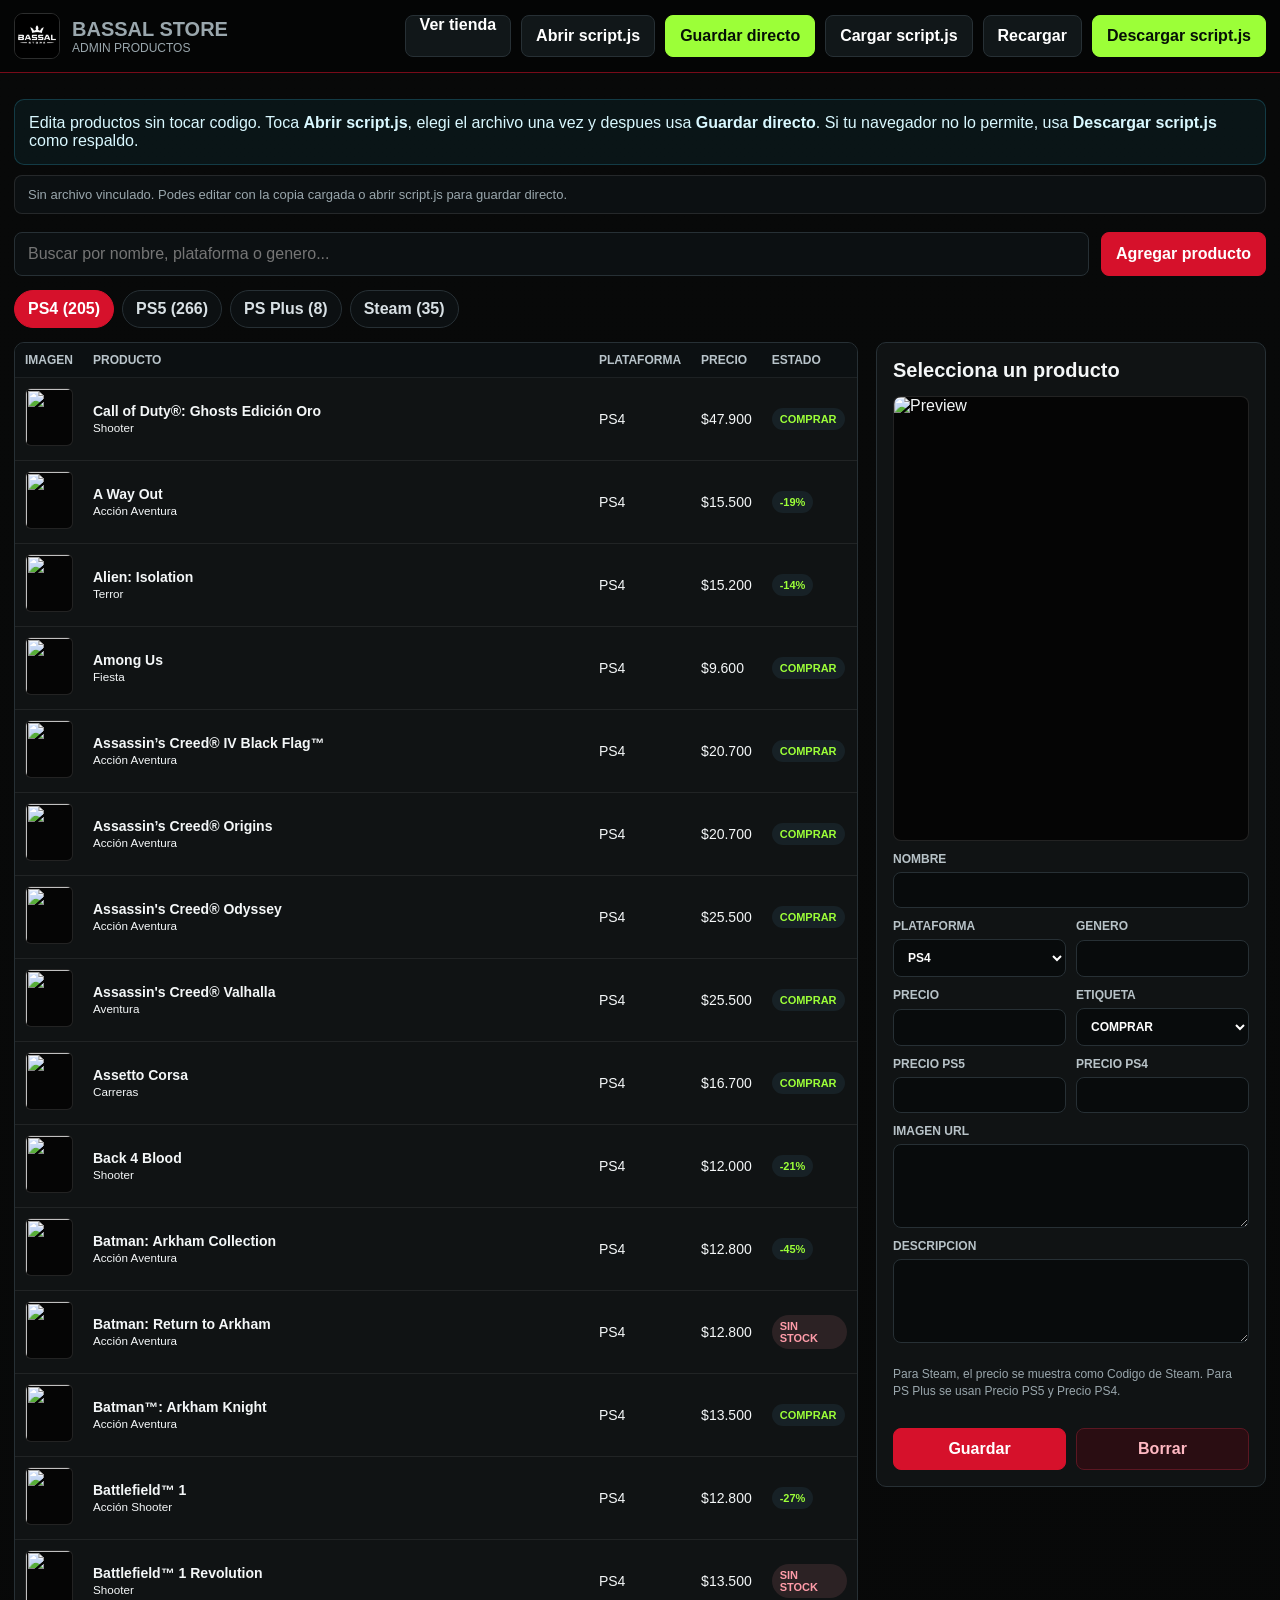
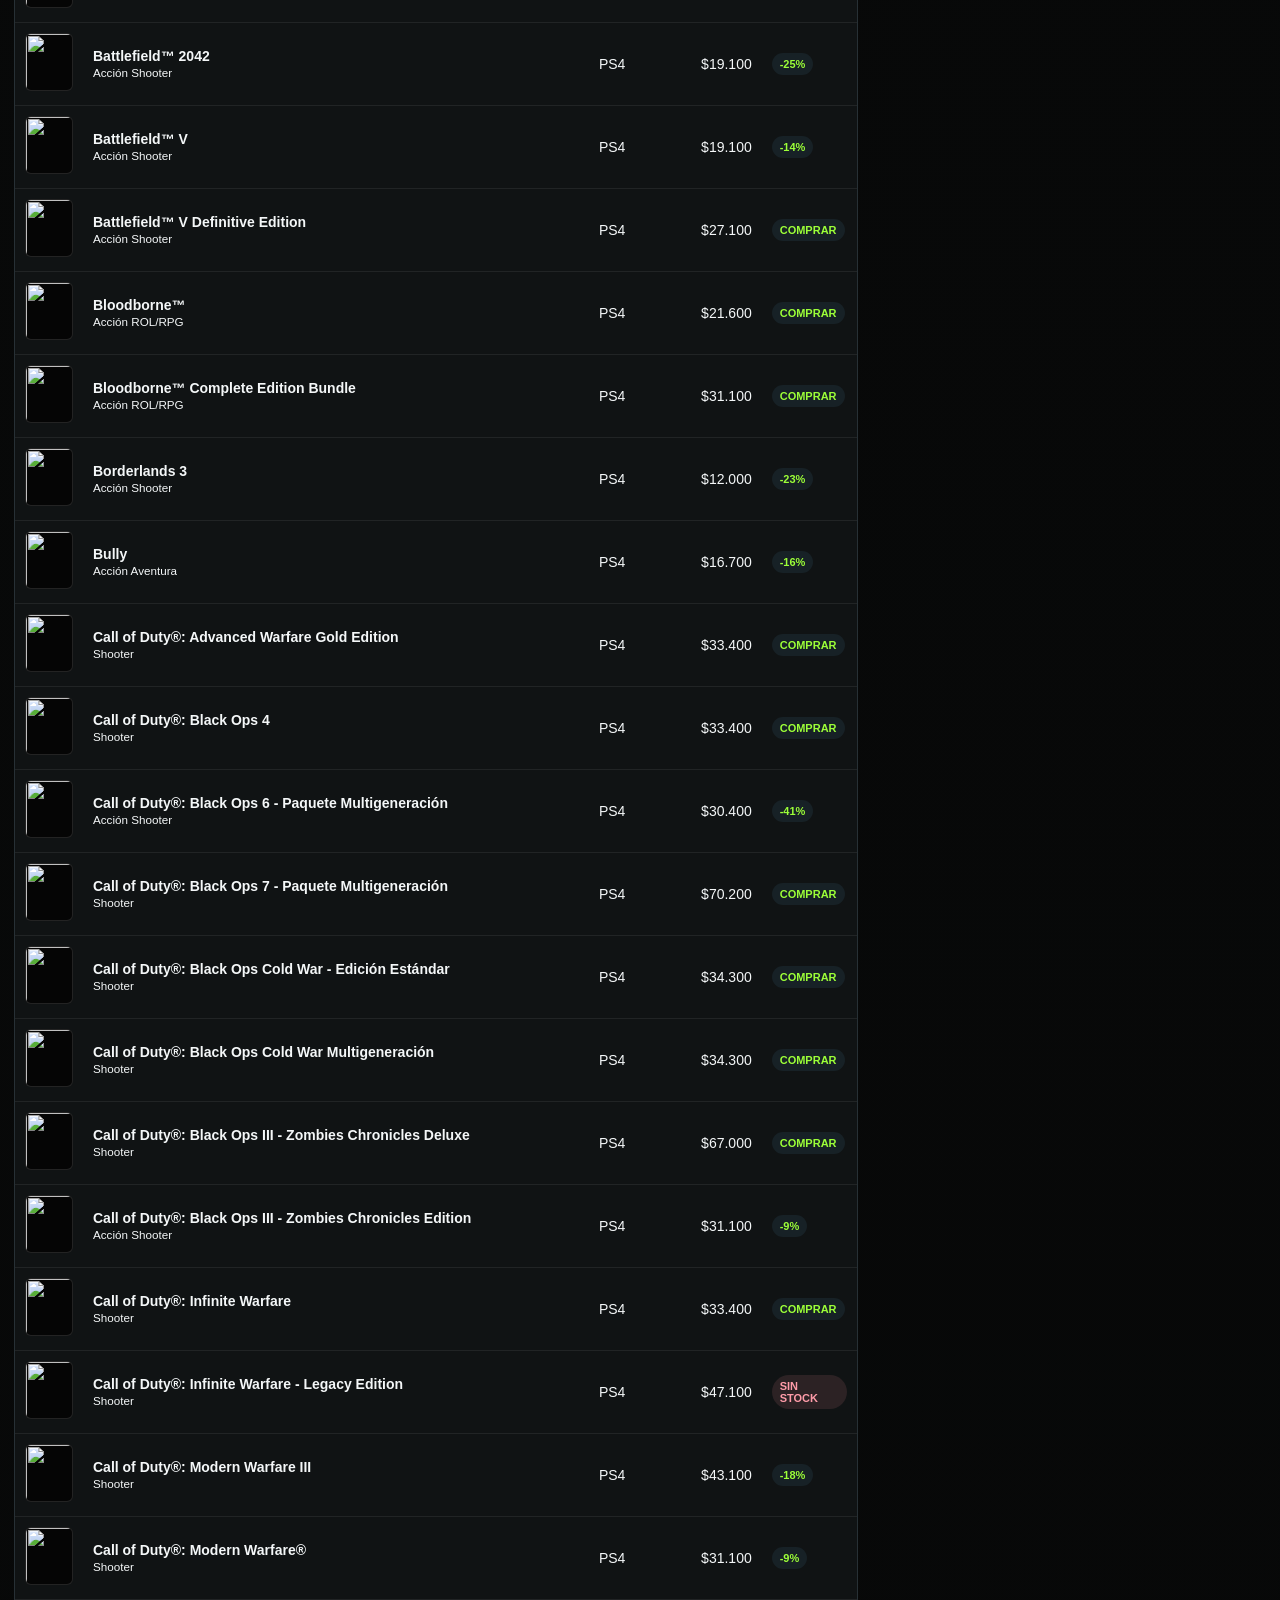
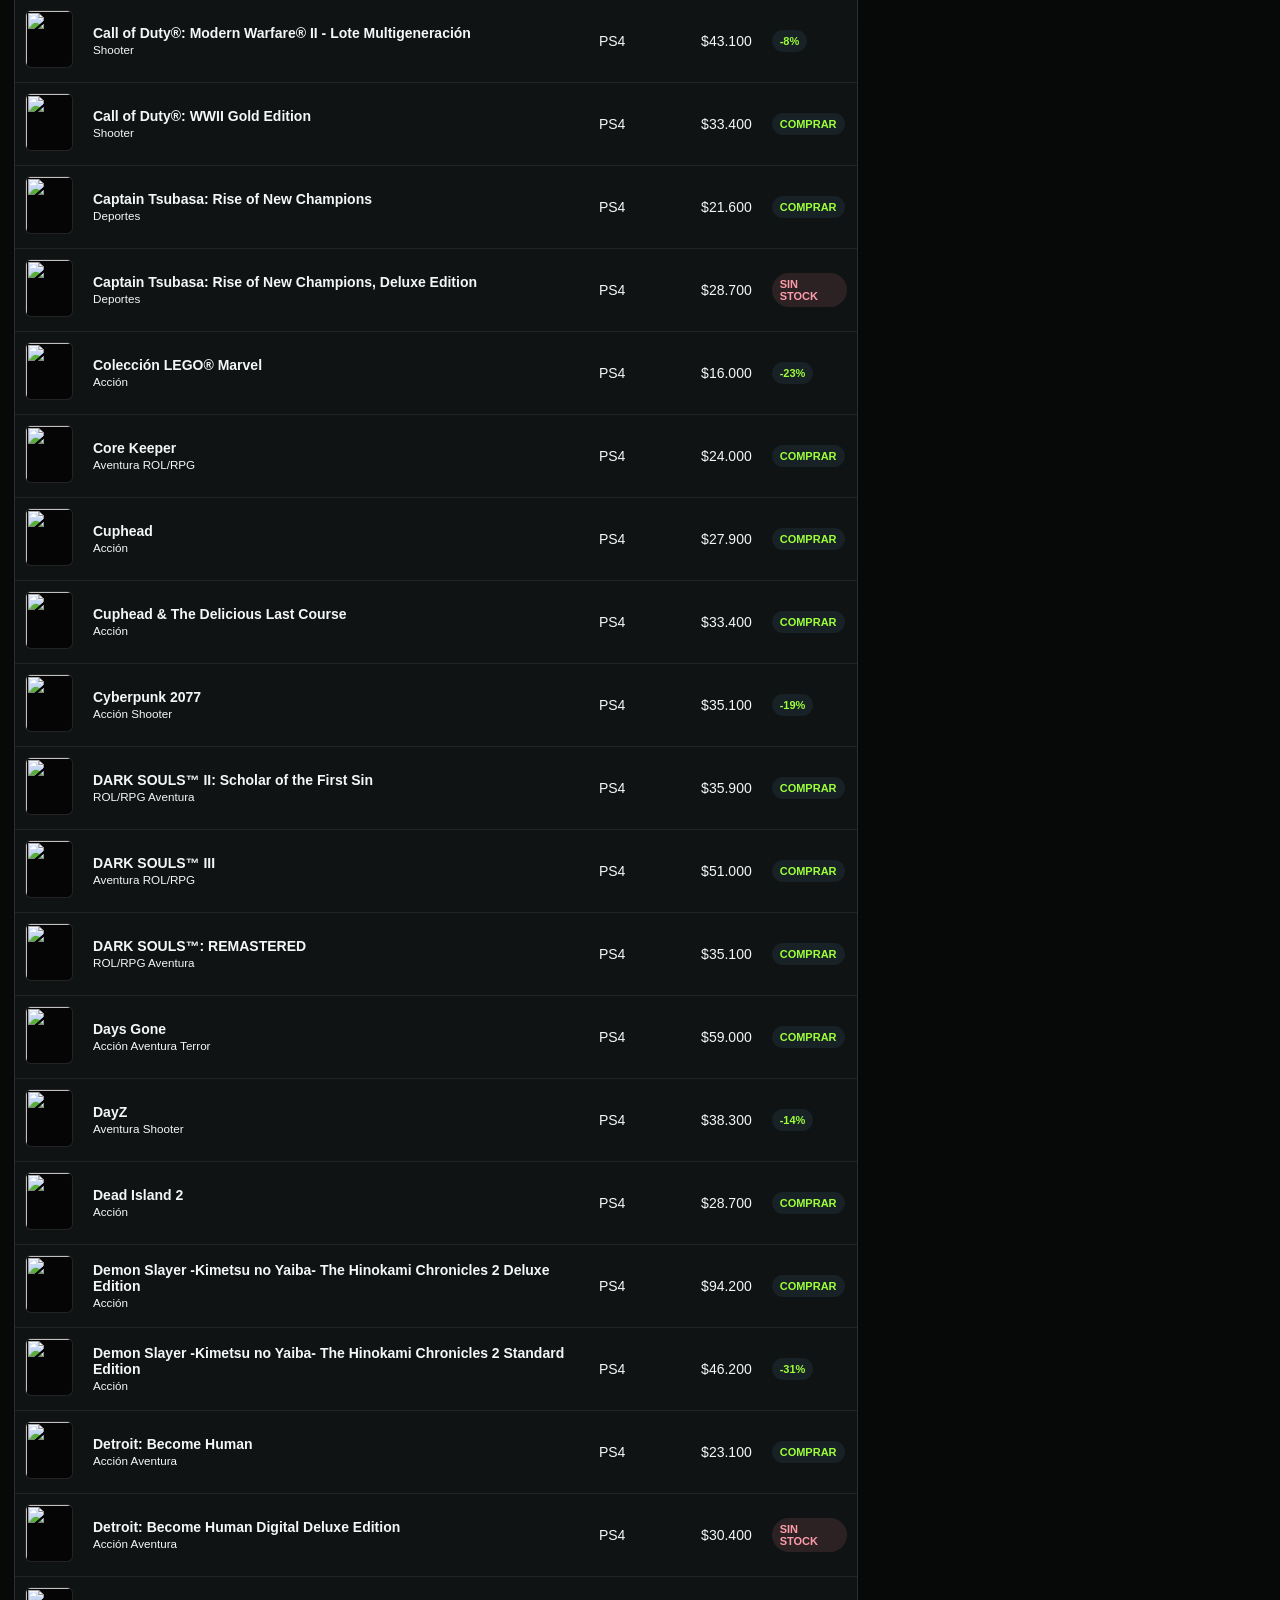
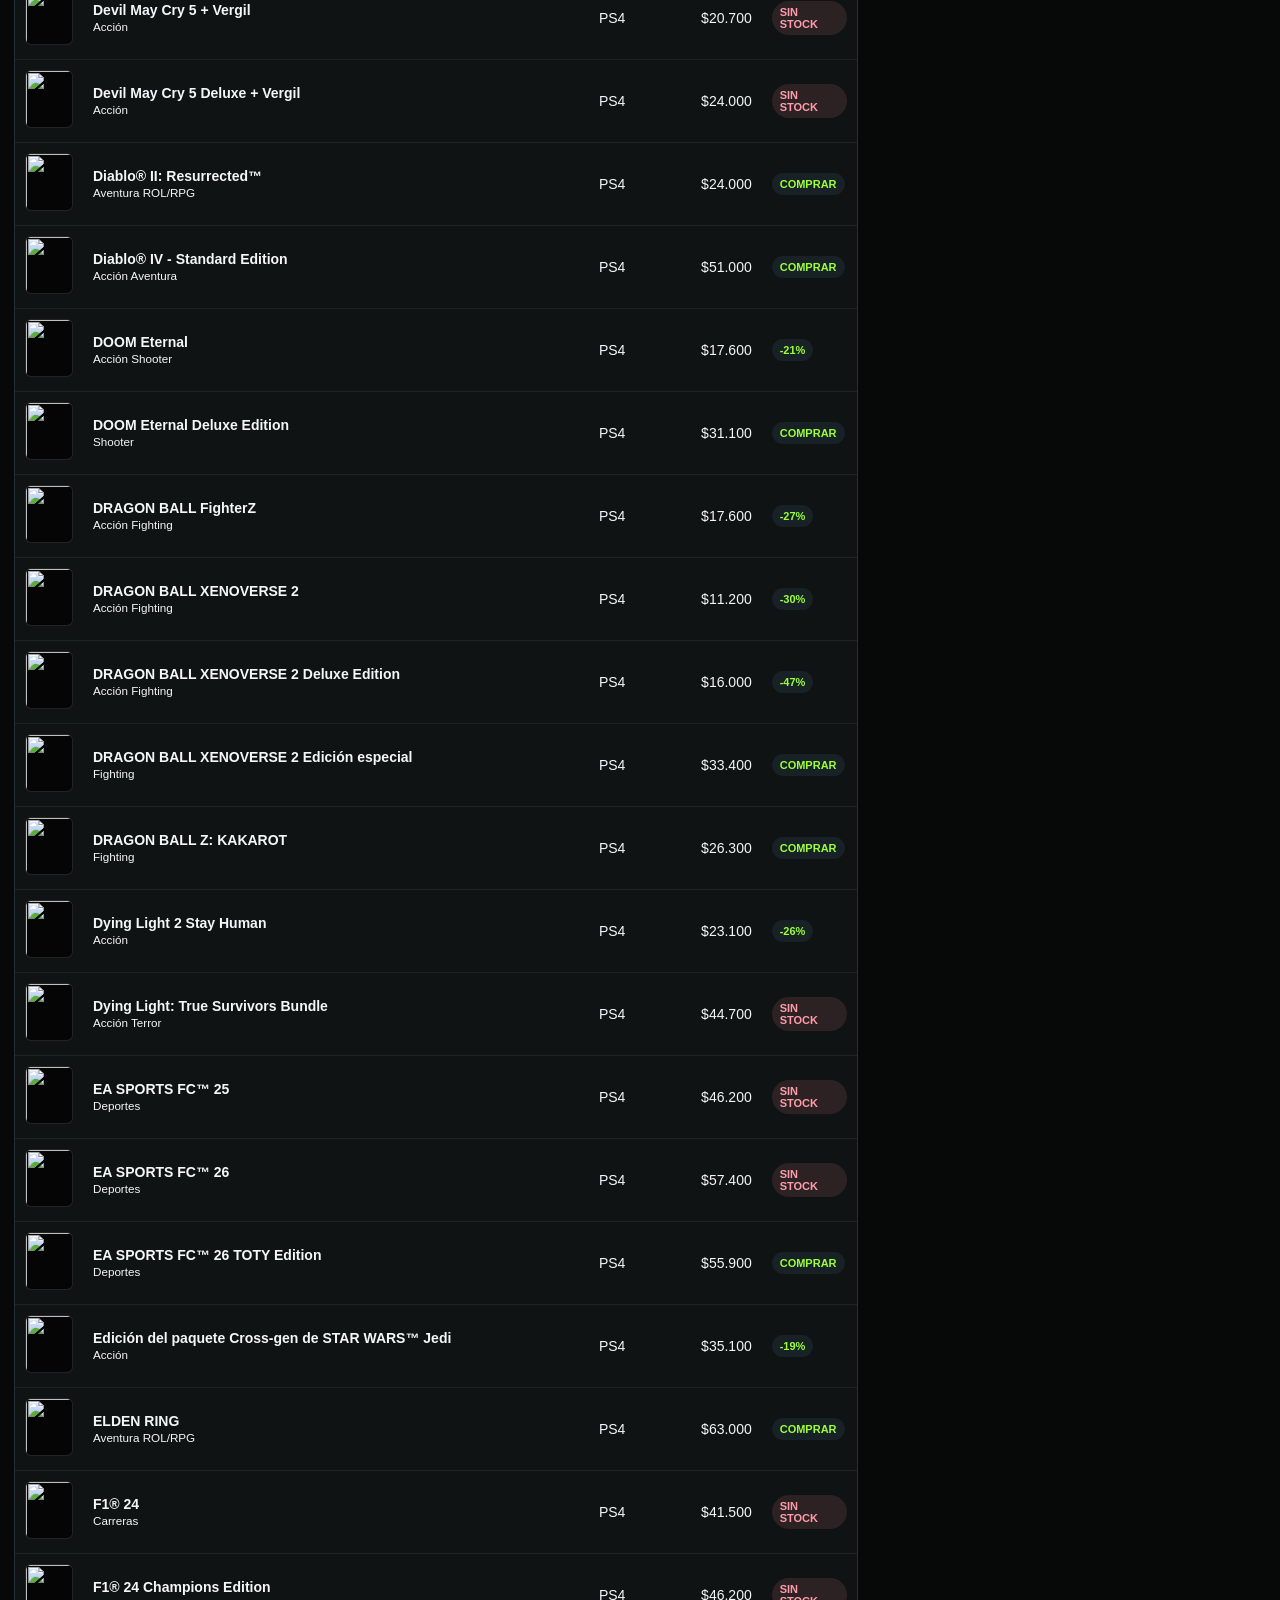
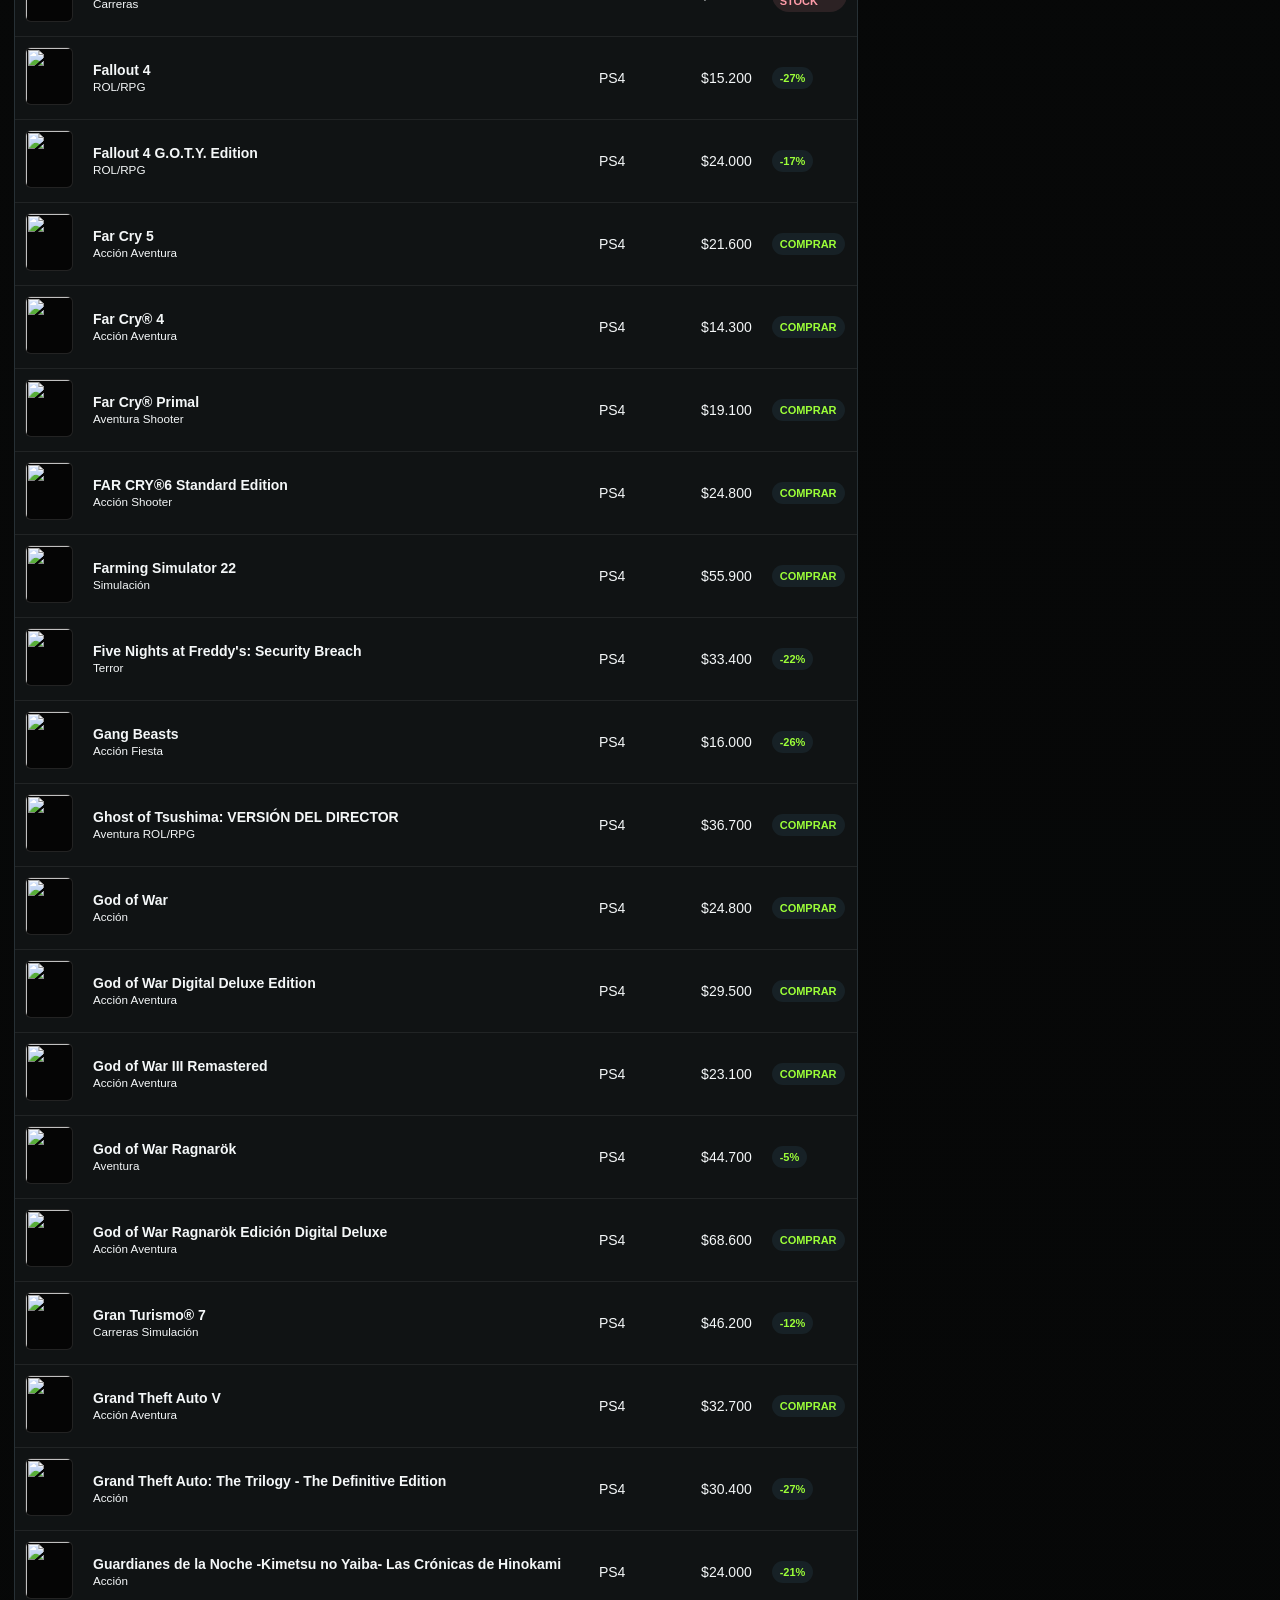
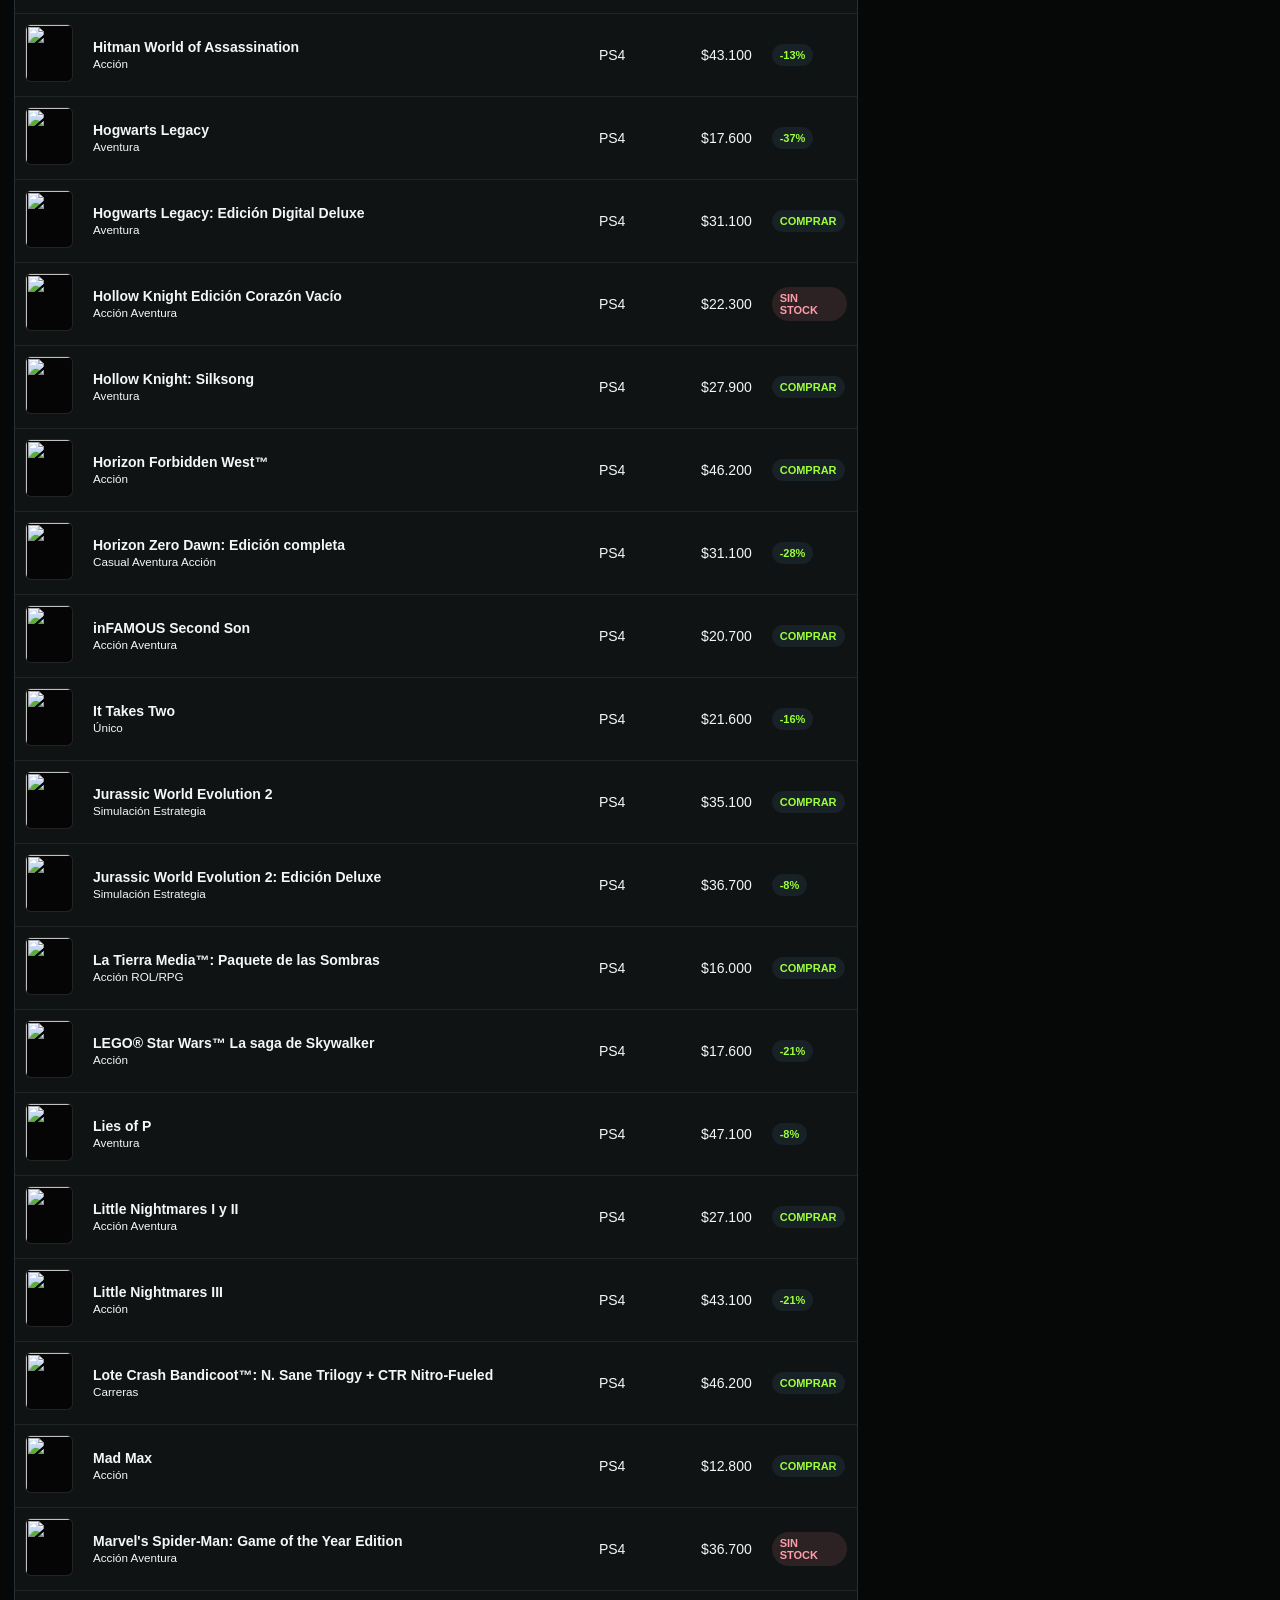
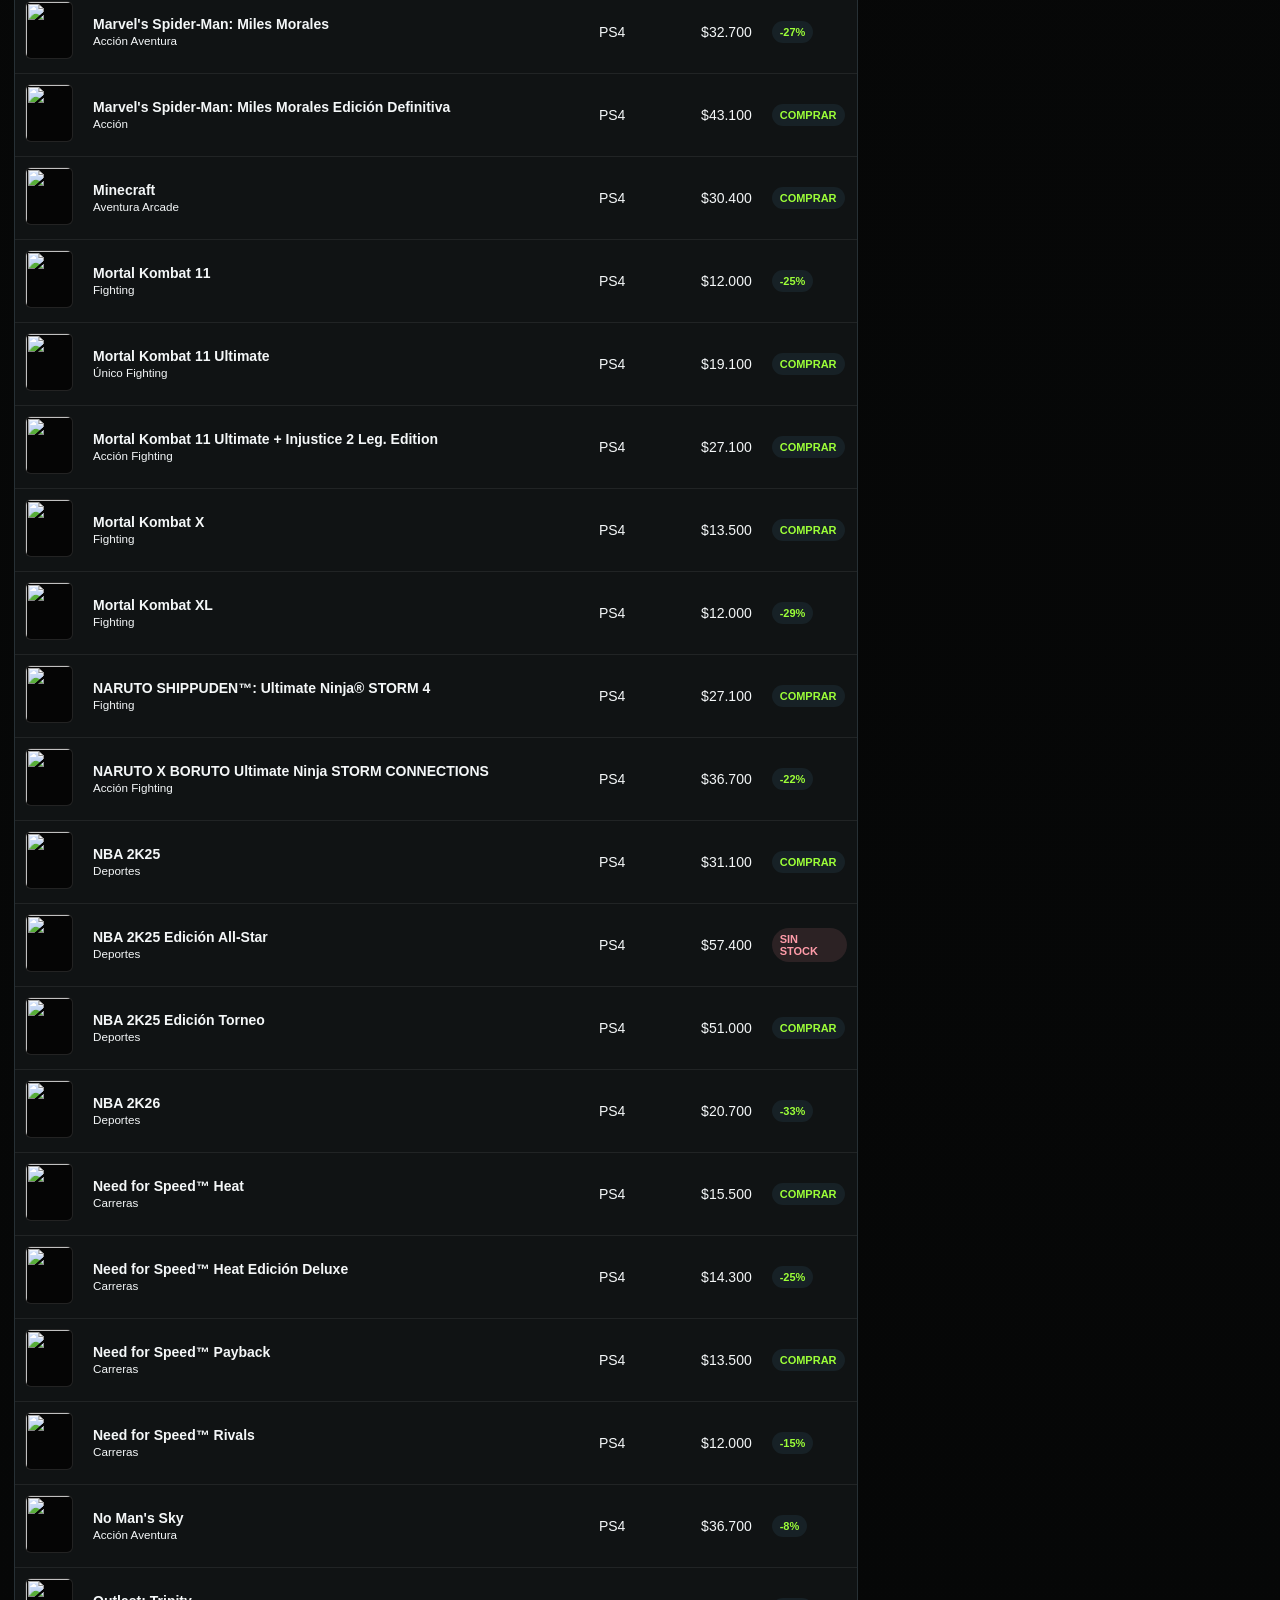
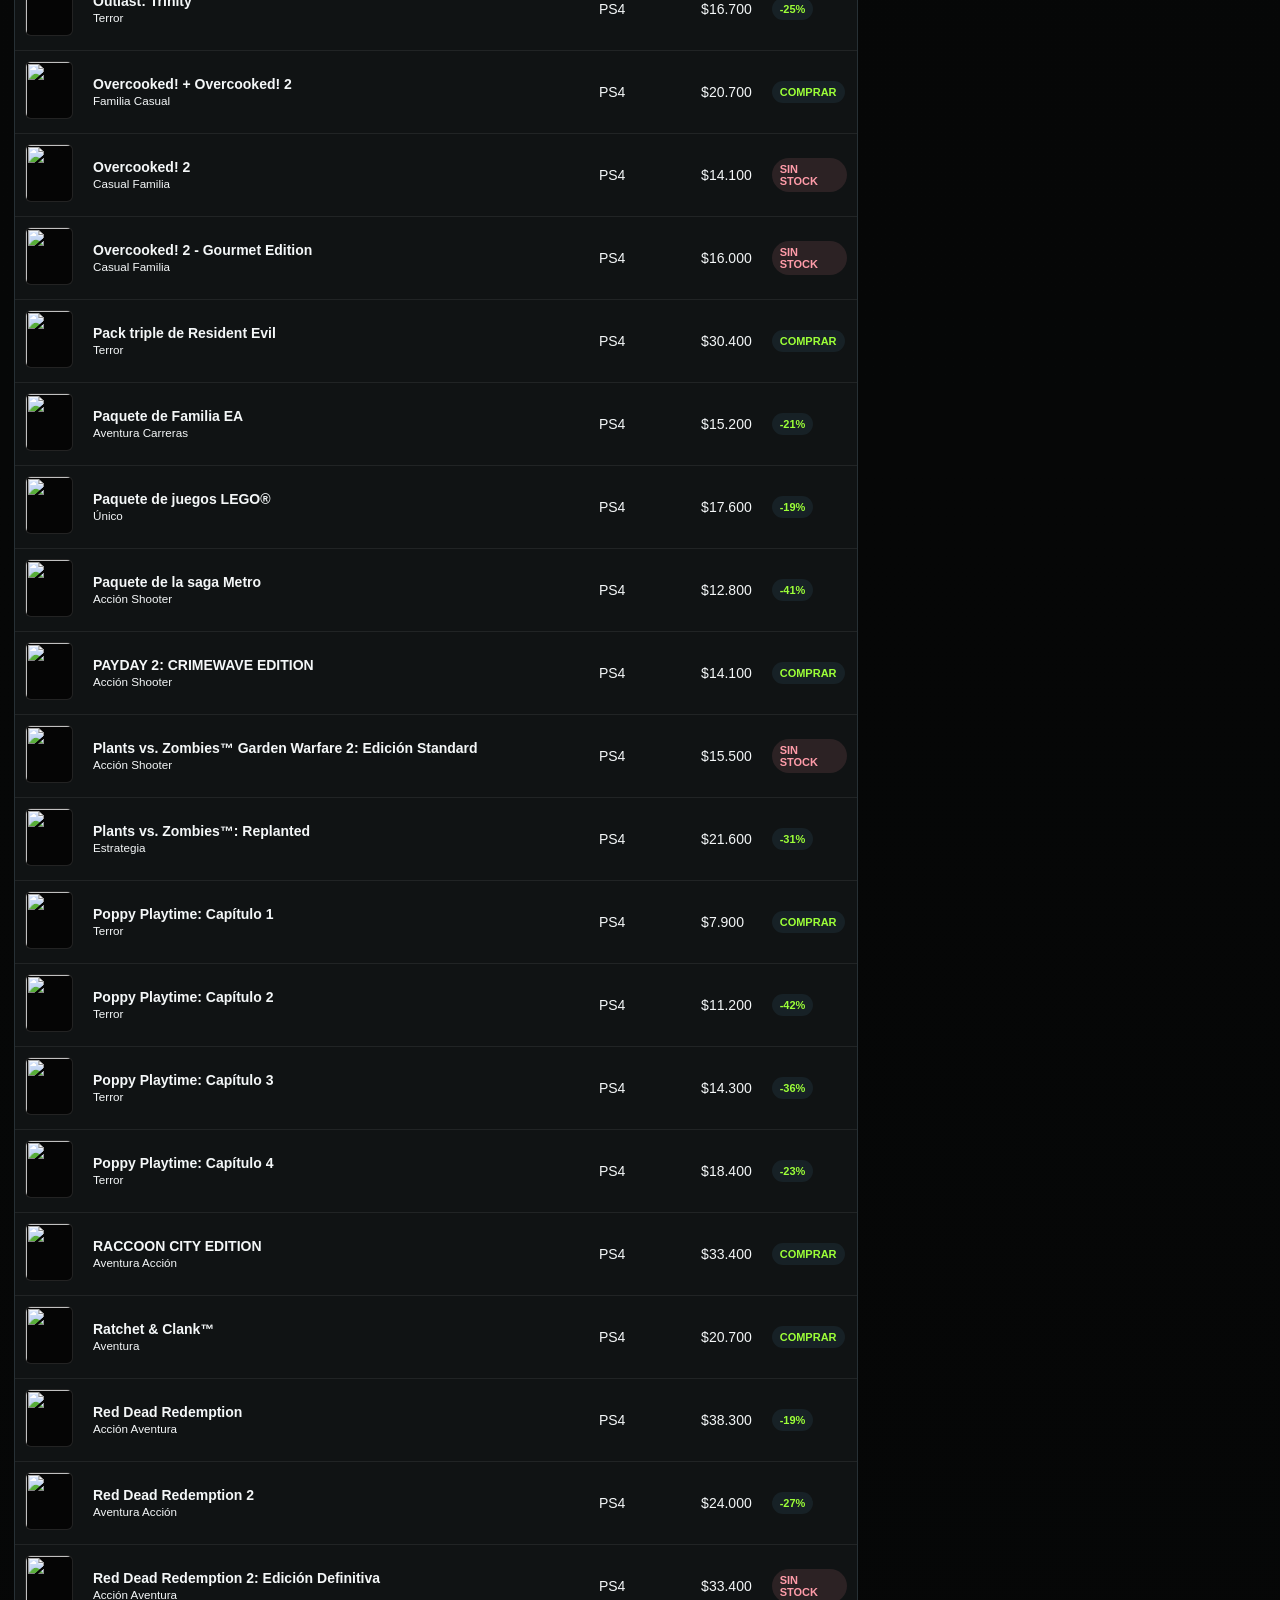
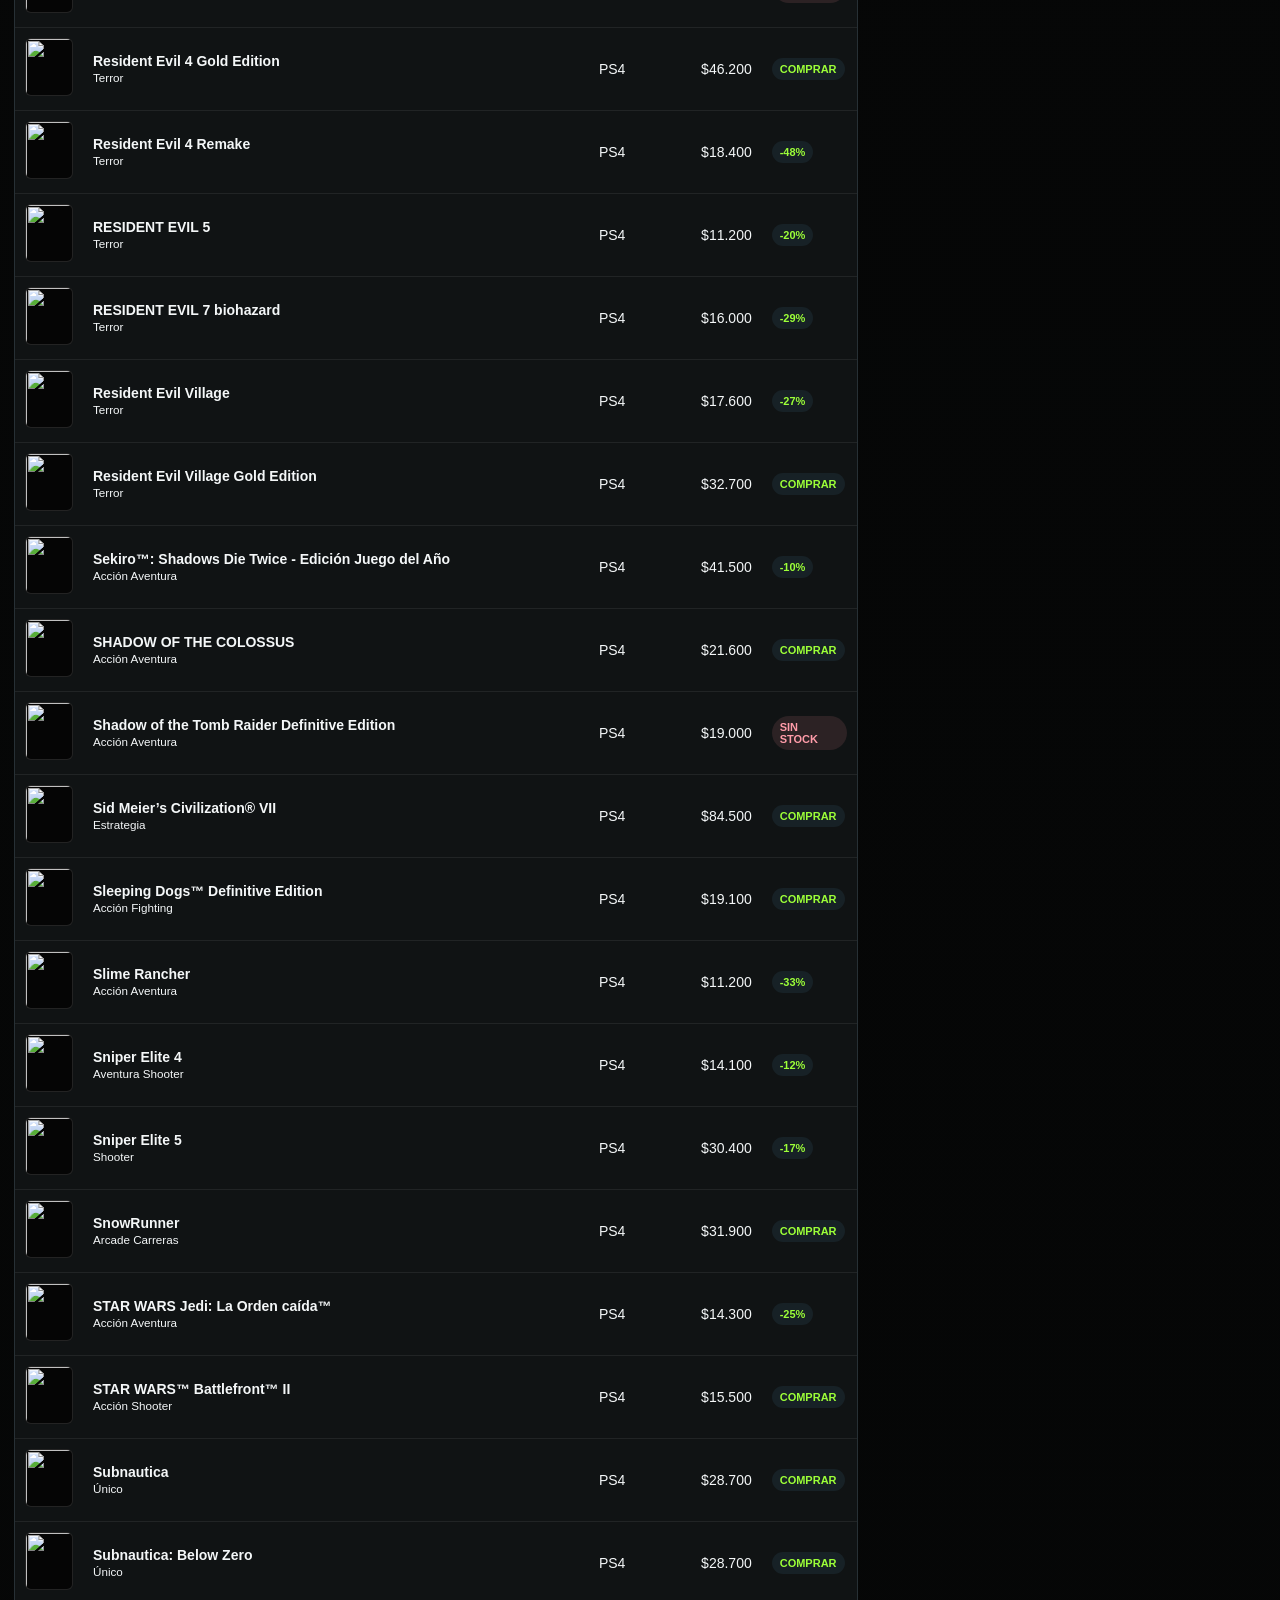
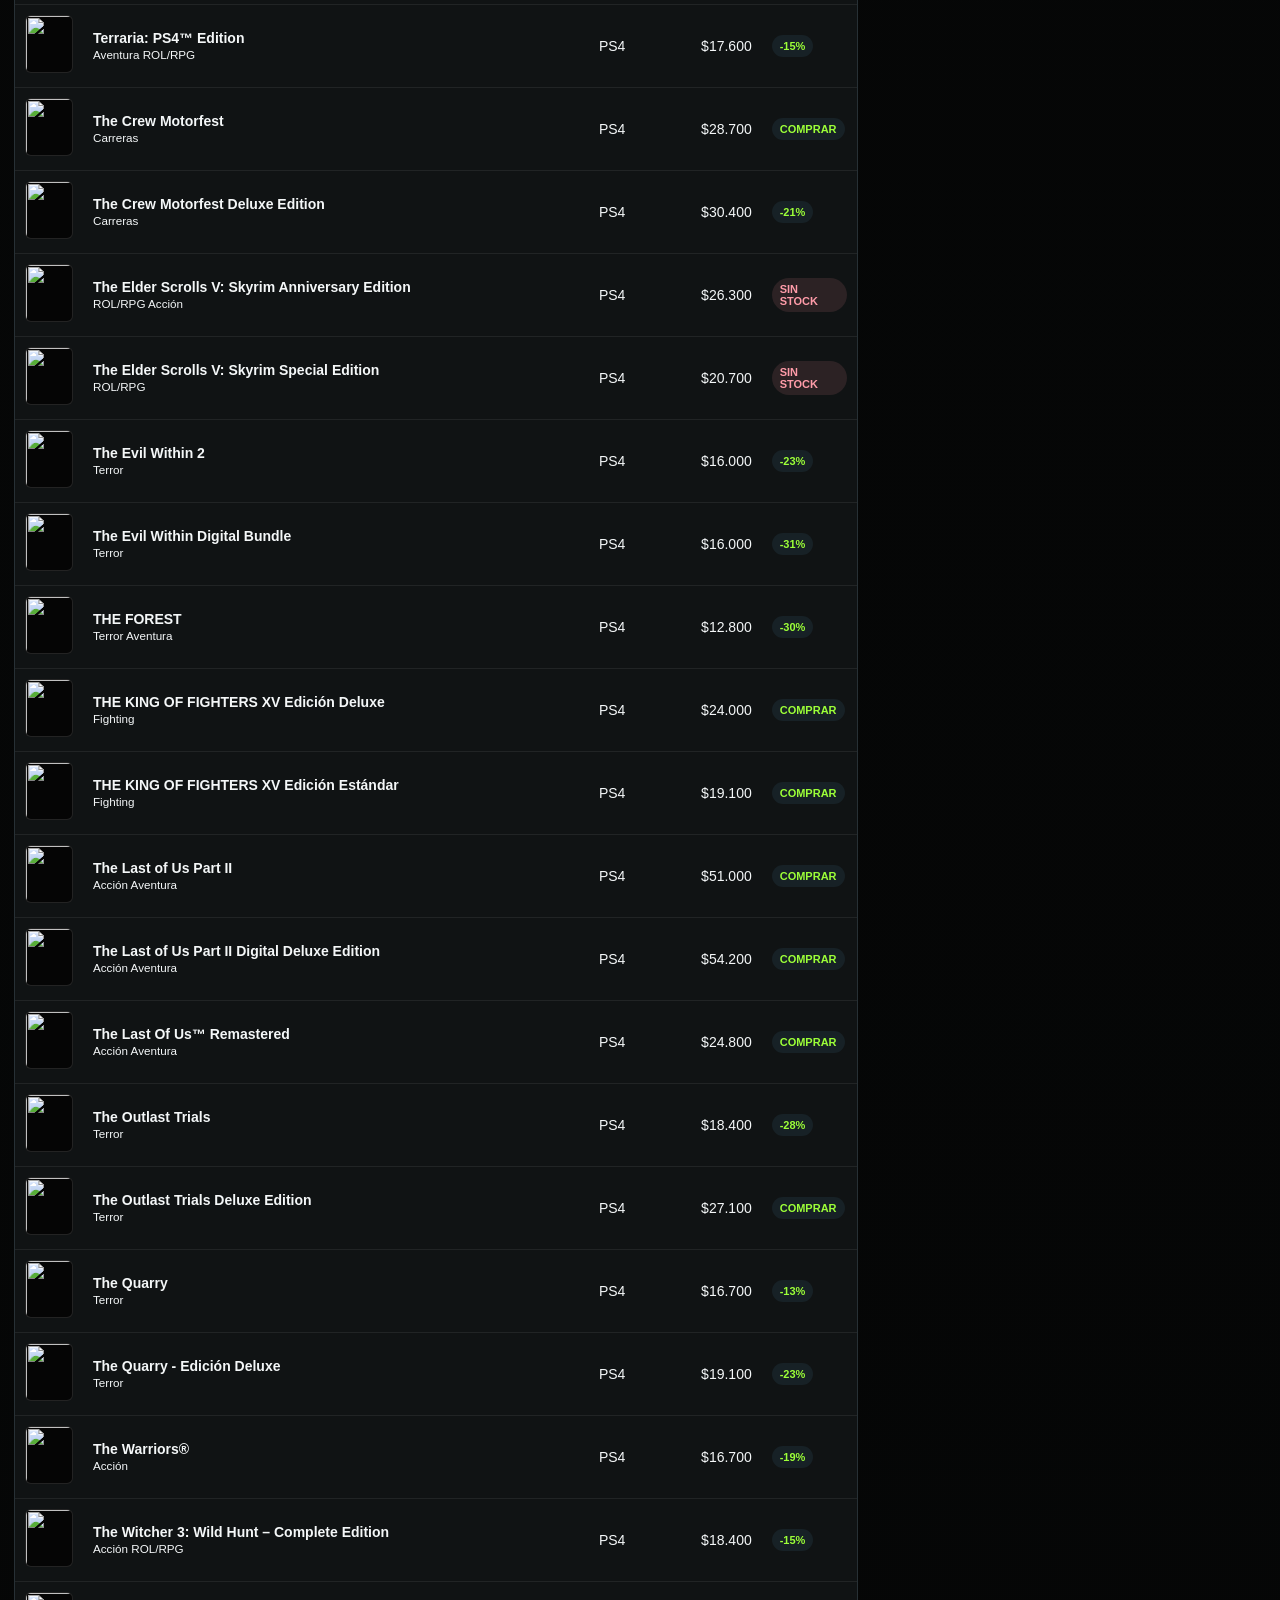
==== commit 79447c0c: "Add files via upload" ====
--- a/admin.html
+++ b/admin.html
@@ -23,7 +23,10 @@
     .btn.primary{background:var(--red);border-color:var(--red)}
     .btn.good{background:var(--lime);border-color:var(--lime);color:#061006}
     main{padding:26px 0 50px}
-    .notice{border:1px solid rgba(55,216,255,.2);background:rgba(55,216,255,.06);border-radius:10px;padding:14px;color:#d9f8ff;margin-bottom:18px}
+    .notice{border:1px solid rgba(55,216,255,.2);background:rgba(55,216,255,.06);border-radius:10px;padding:14px;color:#d9f8ff;margin-bottom:10px}
+    .admin-status{border:1px solid rgba(255,255,255,.1);background:#0c1012;border-radius:8px;padding:11px 13px;color:var(--muted);font-size:13px;margin-bottom:18px}
+    .admin-status.ok{border-color:rgba(156,255,56,.35);color:#dfffc8;background:rgba(156,255,56,.06)}
+    .admin-status.warn{border-color:rgba(255,207,63,.35);color:#ffe8a6;background:rgba(255,207,63,.06)}
     .toolbar{display:grid;grid-template-columns:1fr auto;gap:12px;margin-bottom:14px}
     .search{width:100%;height:44px;border:1px solid var(--line);border-radius:8px;background:#0c1012;color:#fff;padding:0 13px}
     .tabs{display:flex;gap:8px;flex-wrap:wrap;margin-bottom:14px}
@@ -65,6 +68,8 @@
       </a>
       <div class="actions">
         <a class="btn" href="index.html">Ver tienda</a>
+        <button class="btn" id="pickScriptBtn" type="button">Abrir script.js</button>
+        <button class="btn good" id="saveDirectBtn" type="button">Guardar directo</button>
         <button class="btn" id="loadFileBtn" type="button">Cargar script.js</button>
         <input id="scriptFileInput" type="file" accept=".js" hidden>
         <button class="btn" id="reloadBtn" type="button">Recargar</button>
@@ -75,8 +80,9 @@
 
   <main class="wrap">
     <div class="notice">
-Edita productos sin tocar codigo. Si aparece error al abrirlo como archivo, toca <b>Cargar script.js</b> y elegi el archivo script.js de esta carpeta. Cuando termines, descarga el nuevo <b>script.js</b> y reemplaza el actual.
+Edita productos sin tocar codigo. Toca <b>Abrir script.js</b>, elegi el archivo una vez y despues usa <b>Guardar directo</b>. Si tu navegador no lo permite, usa <b>Descargar script.js</b> como respaldo.
     </div>
+    <div class="admin-status" id="adminStatus">Sin archivo vinculado. Podes editar con la copia cargada o abrir script.js para guardar directo.</div>
 
     <div class="toolbar">
       <input class="search" id="search" placeholder="Buscar por nombre, plataforma o genero...">
@@ -127,9 +133,9 @@
         </div>
       </aside>
     </section>
-  </main>
-
-  <script>
+  </main>
+  <script id="embeddedScriptSource" type="text/plain">[base64]/[base64]/[base64]/[base64]/[base64]/[base64]/[base64]/[base64]/[base64]/ICIiIDogbW9uZXkoc2Vjb25kYXJ5KTsNCiAgICAgIGRvY3VtZW50LnF1ZXJ5U2VsZWN0b3IoJ1tkYXRhLWFjY291bnQ9IlByaW1hcmlhIl0gYicpLnRleHRDb250ZW50ID0gaXNTdGVhbSA/[base64]/[base64]/[base64]/[base64]/[base64]/LnBsYXRmb3JtID09PSAiUFMgUExVUyINCiAgICAgICAgICA/[base64]/IChzZWxlY3RlZERldGFpbFByb2R1Y3QucHJpY2VQczUgfHwgc2VsZWN0ZWREZXRhaWxQcm9kdWN0LnByaWNlKSA6IHNlbGVjdGVkRGV0YWlsUHJvZHVjdC5wcmljZSkNCiAgICAgICAgOiAoaXNTZWxlY3RlZFBzUGx1cyA/[base64]/[base64]/[base64]/[base64]/[base64]</script>
+<script>
     const GROUPS = [
       { label:"PS4", variable:"ps4Products", platform:"PS4" },
       { label:"PS5", variable:"ps5Products", platform:"PS5" },
@@ -137,7 +143,7 @@
       { label:"Steam", variable:"steamProducts", platform:"STEAM" }
     ];
 
-    const state = { source:"", groups:{}, active:"ps4Products", selected:-1 };
+    const state = { source:"", groups:{}, active:"ps4Products", selected:-1, fileHandle:null };
     const money = value => "$" + Number(value || 0).toLocaleString("es-AR");
     const esc = value => String(value ?? "").replace(/[&<>"']/g, c => ({ "&":"&amp;","<":"&lt;",">":"&gt;","\"":"&quot;","'":"&#39;" }[c]));
 
@@ -147,6 +153,7 @@
     const form = document.querySelector("#form");
     const editorTitle = document.querySelector("#editorTitle");
     const preview = document.querySelector("#preview");
+    const adminStatus = document.querySelector("#adminStatus");
     const fields = {
       name: document.querySelector("#nameInput"),
       platform: document.querySelector("#platformInput"),
@@ -158,6 +165,16 @@
       img: document.querySelector("#imgInput"),
       description: document.querySelector("#descriptionInput")
     };
+
+    function setStatus(message, type = ""){
+      if (!adminStatus) return;
+      adminStatus.textContent = message;
+      adminStatus.className = `admin-status ${type}`.trim();
+    }
+
+    function hasFileSystemAccess(){
+      return "showOpenFilePicker" in window && "showSaveFilePicker" in window;
+    }
 
     function findArrayLiteral(source, variable){
       const startToken = "const " + variable + " =";
@@ -183,6 +200,17 @@
       throw new Error("No pude leer " + variable);
     }
 
+    function getEmbeddedScriptSource(){
+      const embedded = document.querySelector("#embeddedScriptSource");
+      if (!embedded || !embedded.textContent.trim()) return "";
+      try {
+        const binary = atob(embedded.textContent.trim());
+        const bytes = Uint8Array.from(binary, char => char.charCodeAt(0));
+        return new TextDecoder("utf-8").decode(bytes);
+      } catch (error) {
+        return "";
+      }
+    }
     function hydrateProducts(source){
       state.source = source;
       state.groups = {};
@@ -196,6 +224,42 @@
       renderRows();
     }
 
+    async function openScriptFileDirect(){
+      if (!hasFileSystemAccess()) {
+        setStatus("Tu navegador no permite guardar directo. Usa Cargar script.js o Descargar script.js.", "warn");
+        return;
+      }
+      try {
+        const [handle] = await window.showOpenFilePicker({
+          multiple:false,
+          types:[{ description:"JavaScript", accept:{ "text/javascript":[".js"], "application/javascript":[".js"] } }]
+        });
+        state.fileHandle = handle;
+        const file = await handle.getFile();
+        const source = await file.text();
+        hydrateProducts(source);
+        setStatus(`Archivo vinculado: ${file.name}. Ahora podes usar Guardar directo.`, "ok");
+      } catch (error) {
+        if (error.name !== "AbortError") setStatus(`No pude abrir el archivo: ${error.message}`, "warn");
+      }
+    }
+
+    async function saveDirect(){
+      saveProduct();
+      if (!state.fileHandle) {
+        setStatus("Primero toca Abrir script.js y elegi el archivo de la carpeta.", "warn");
+        return;
+      }
+      try {
+        const writable = await state.fileHandle.createWritable();
+        await writable.write(buildScript());
+        await writable.close();
+        setStatus(`Guardado directo listo (${new Date().toLocaleTimeString("es-AR")}).`, "ok");
+      } catch (error) {
+        setStatus(`No pude guardar directo: ${error.message}. Usa Descargar script.js.`, "warn");
+      }
+    }
+
     async function loadProducts(){
       const source = await fetch("script.js?admin=" + Date.now()).then(response => {
         if (!response.ok) throw new Error("No se pudo leer script.js");
@@ -209,6 +273,7 @@
       reader.onload = () => {
         try {
           hydrateProducts(String(reader.result || ""));
+          setStatus(`Archivo cargado: ${file.name}. Para guardar sin reemplazar, usa Abrir script.js.`, "ok");
         } catch (error) {
           rows.innerHTML = `<tr><td colspan="5" class="empty">No pude leer ese archivo: ${esc(error.message)}</td></tr>`;
         }
@@ -363,6 +428,8 @@
     document.querySelector("#deleteBtn").addEventListener("click", deleteProduct);
     document.querySelector("#addBtn").addEventListener("click", addProduct);
     document.querySelector("#downloadBtn").addEventListener("click", downloadScript);
+    document.querySelector("#pickScriptBtn").addEventListener("click", openScriptFileDirect);
+    document.querySelector("#saveDirectBtn").addEventListener("click", saveDirect);
     document.querySelector("#loadFileBtn").addEventListener("click", () => document.querySelector("#scriptFileInput").click());
     document.querySelector("#scriptFileInput").addEventListener("change", event => {
       const file = event.target.files && event.target.files[0];
@@ -371,6 +438,14 @@
     document.querySelector("#reloadBtn").addEventListener("click", () => location.reload());
 
     loadProducts().catch(error => {
+      const embeddedSource = getEmbeddedScriptSource();
+      if (embeddedSource) {
+        try {
+          hydrateProducts(embeddedSource);
+          setStatus("Productos cargados desde la copia interna. Para guardar directo, toca Abrir script.js.", "warn");
+          return;
+        } catch (embeddedError) {}
+      }
       rows.innerHTML = `<tr><td colspan="5" class="empty">No pude cargar script.js automaticamente. Toca "Cargar script.js" y elegi el archivo script.js de esta carpeta.</td></tr>`;
     });
   </script>
